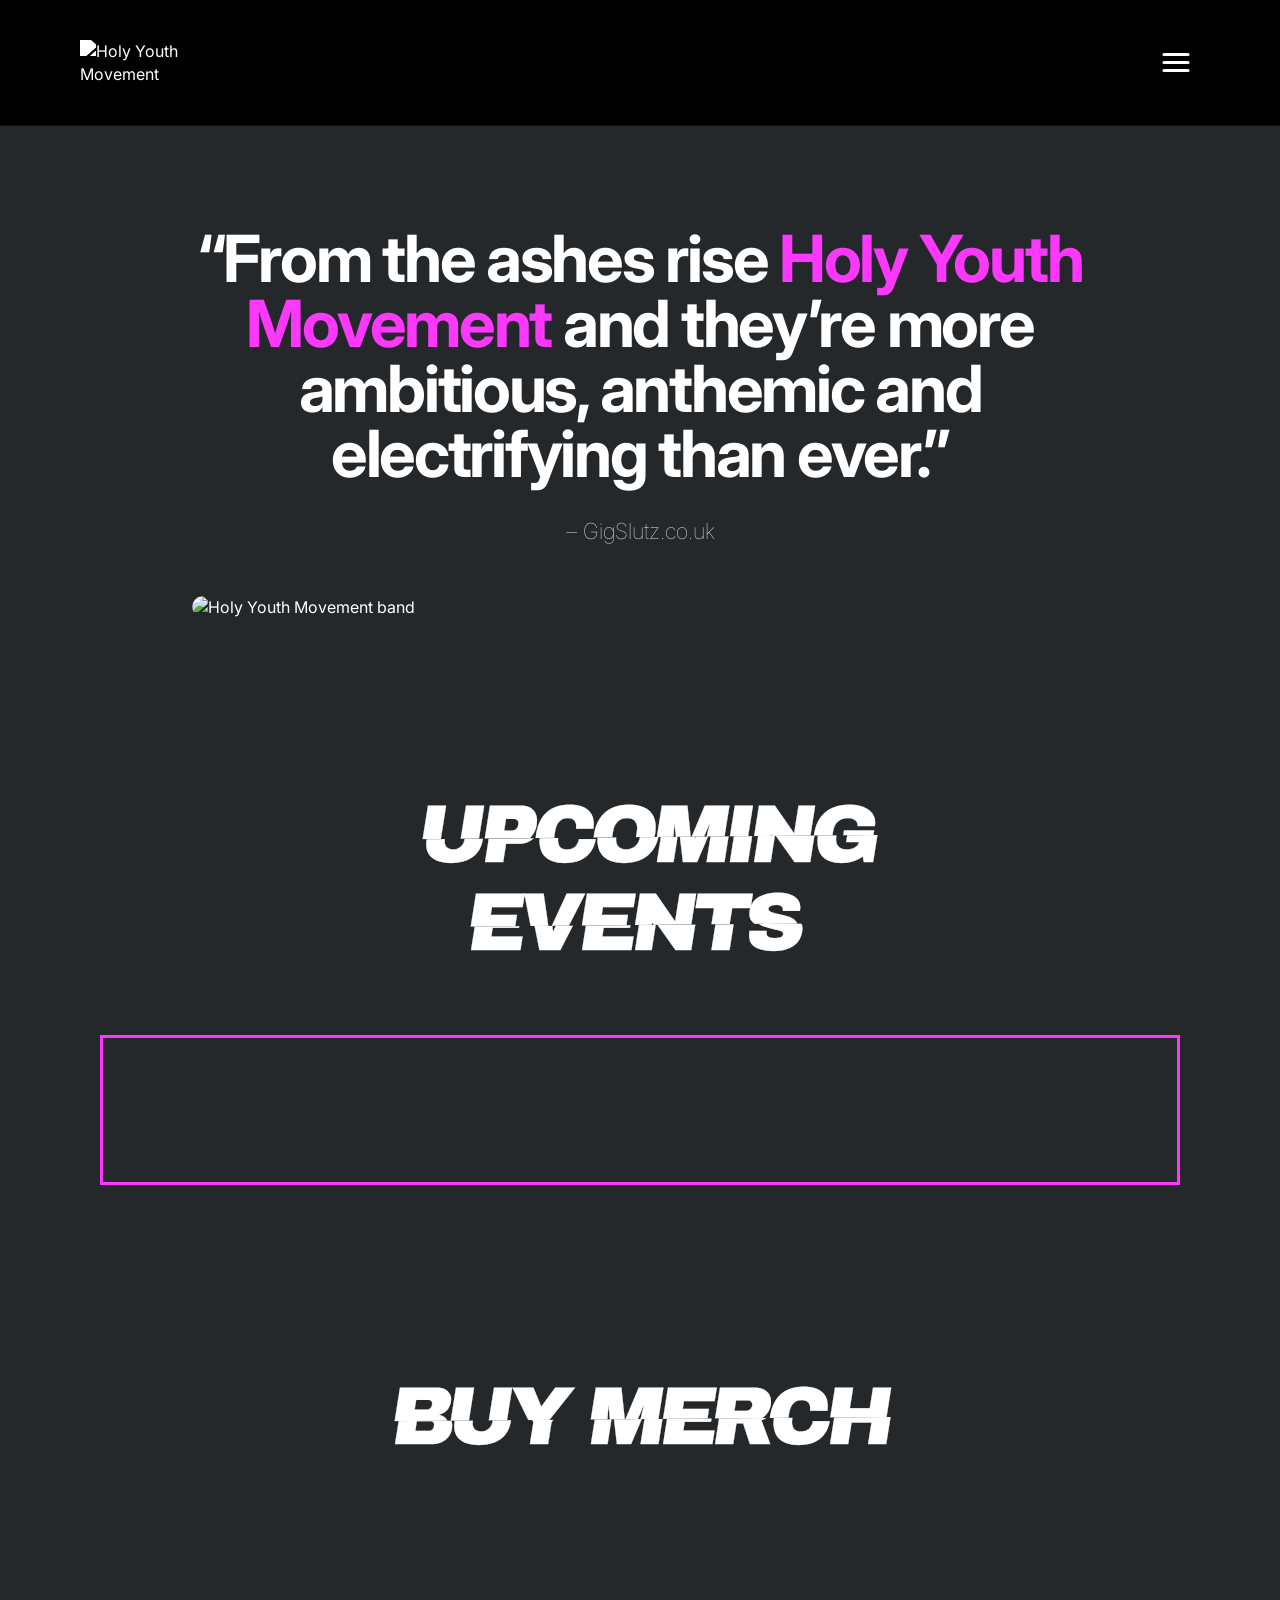
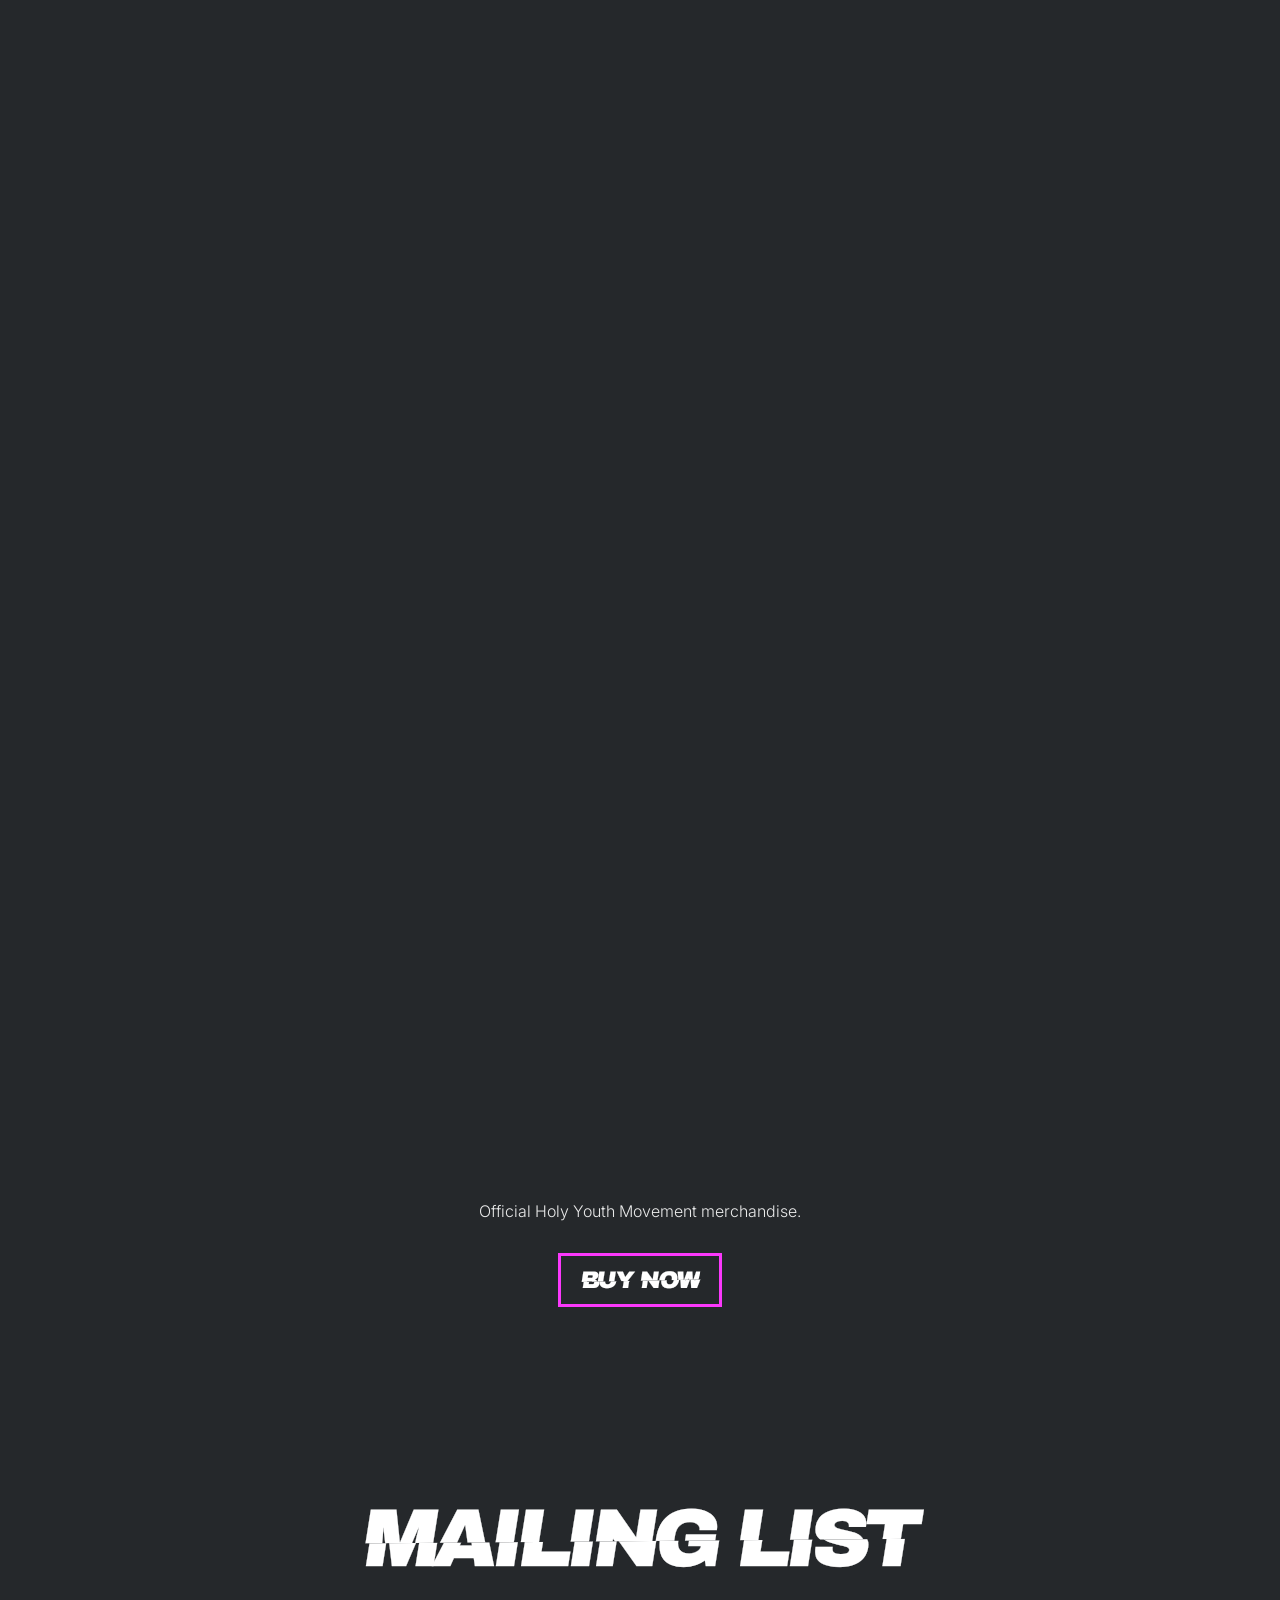
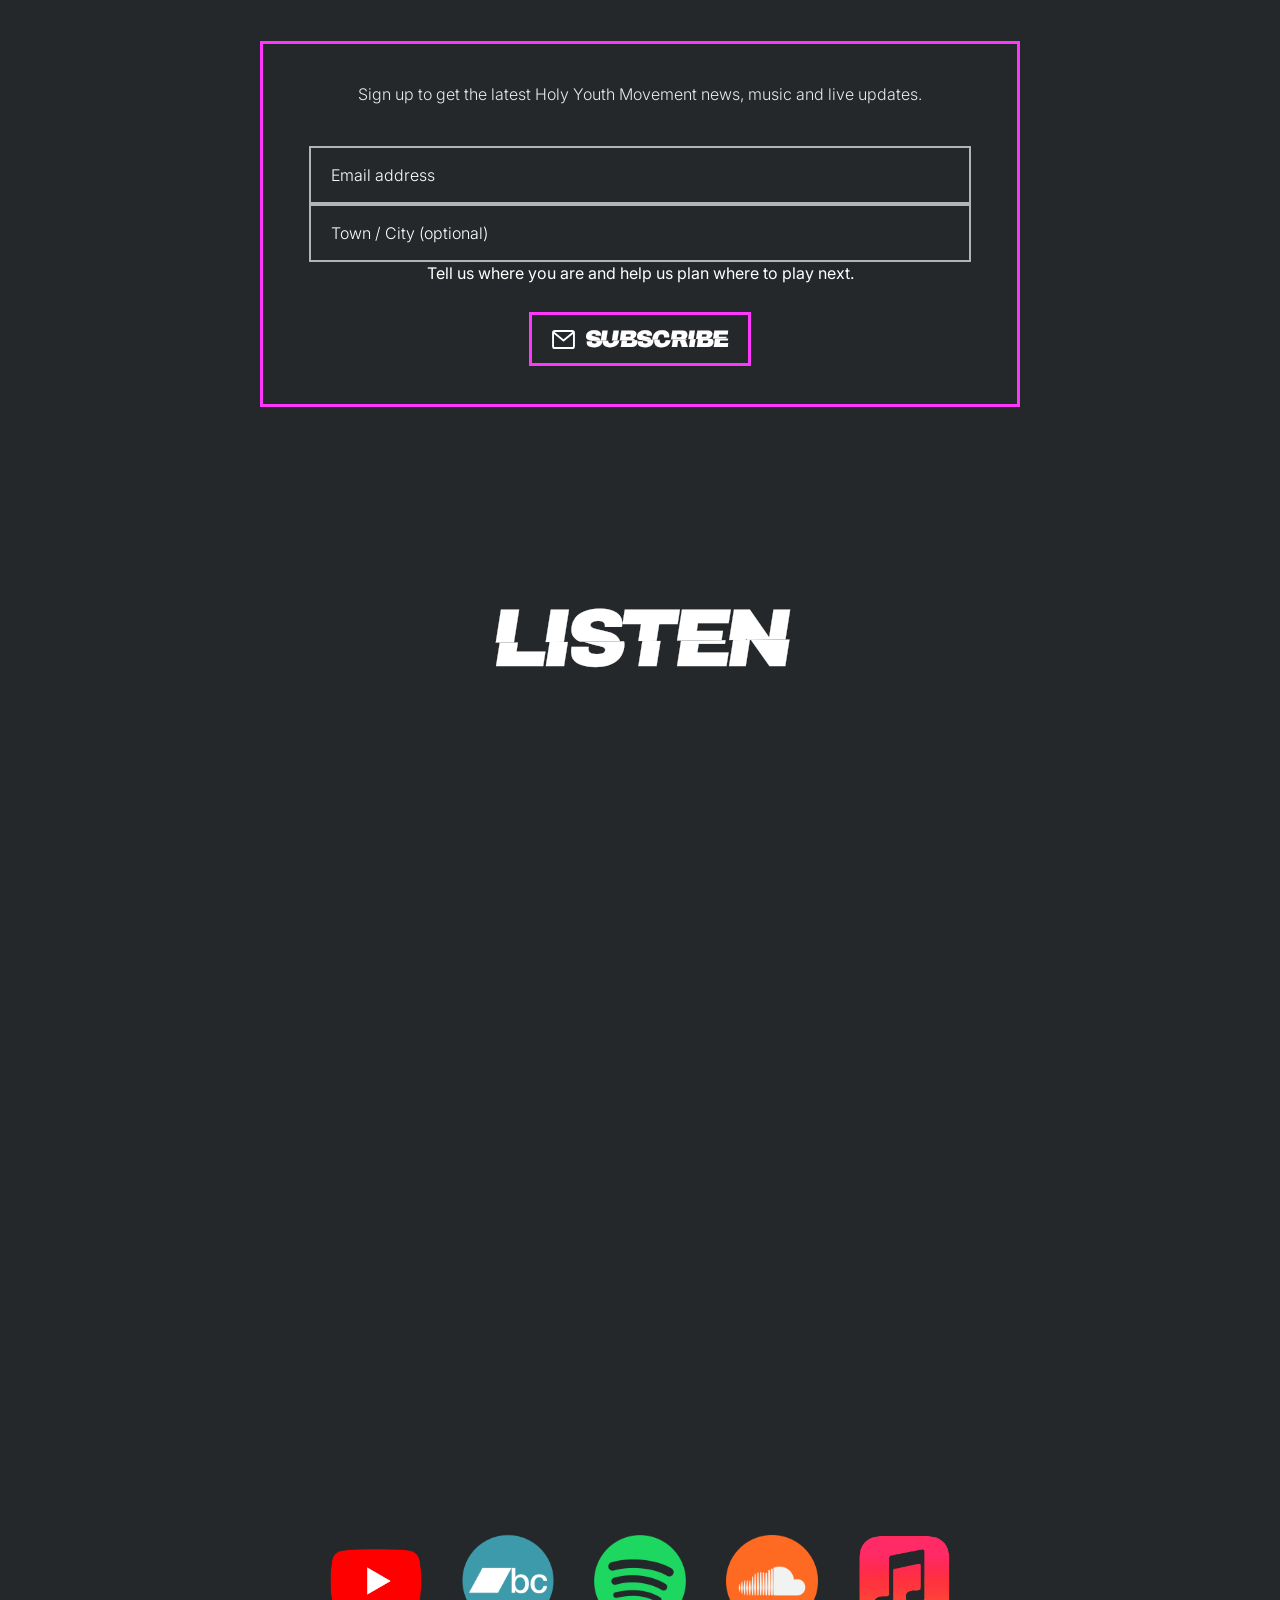
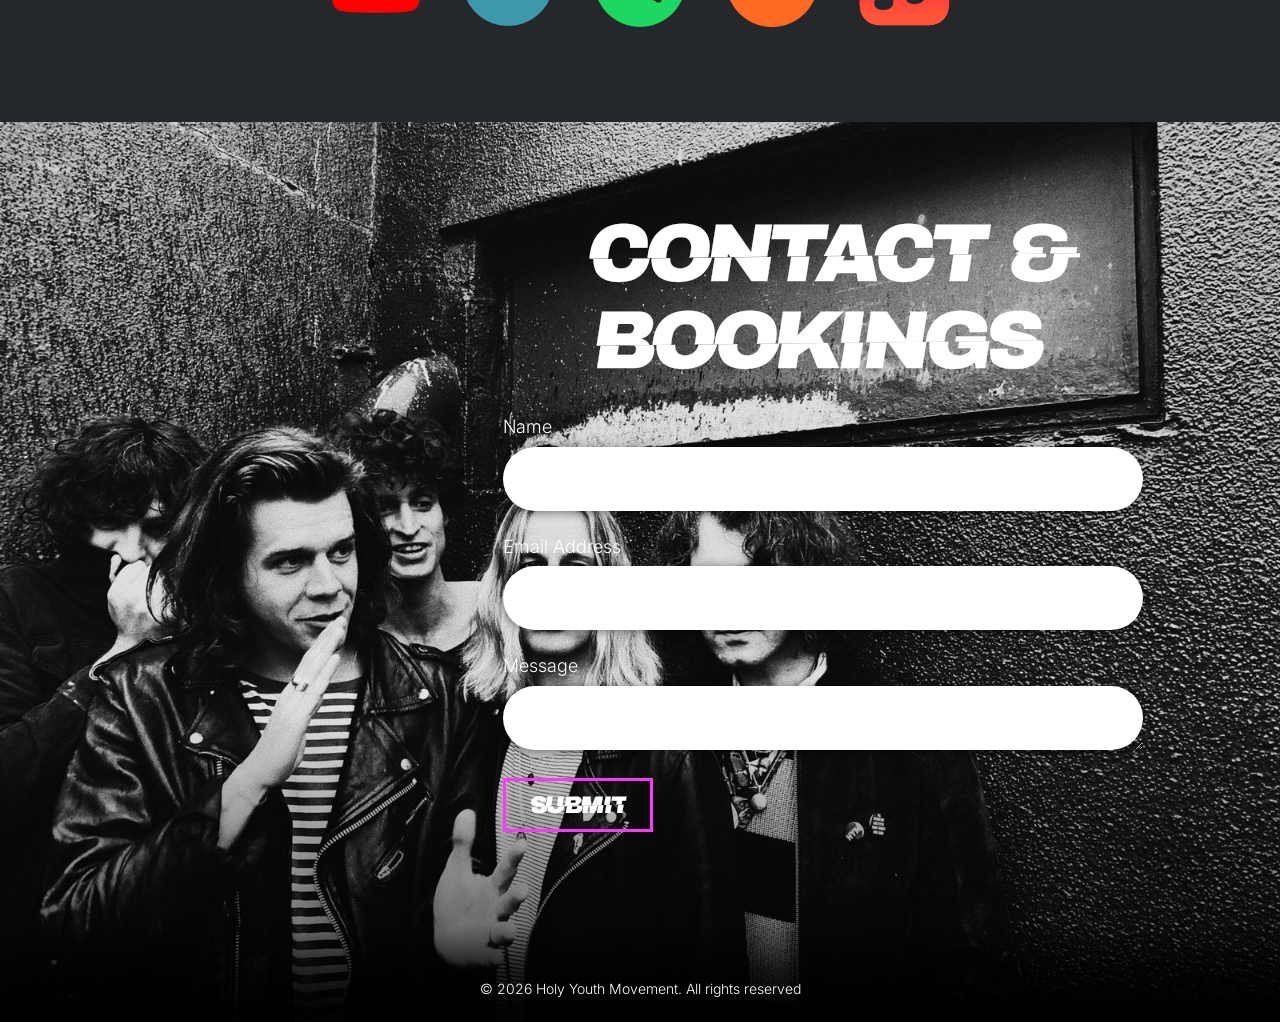
==== home.html @ 093c65ac "Update home.html" ====
<!DOCTYPE html>
<html lang="en">

<head>
  <meta charset="UTF-8">
  <meta name="viewport" content="width=device-width, initial-scale=1.0">
  <meta name="theme-color" content="#050505">
  <title>Holy Youth Movement</title>
  <link rel="stylesheet" href="style.css">
</head>

<body>

  <header class="site-header">

    <a href="index.html" aria-label="Holy Youth Movement entrance page">
      <img
        class="nav-logo"
        src="https://holyyouthmovement.co.uk/assets/images/hymlogo.png"
        alt="Holy Youth Movement"
      >
    </a>

    <button
      class="menu-button"
      id="menuButton"
      aria-label="Open menu"
      aria-controls="navPanel"
      aria-expanded="false"
    >
      <span></span>
    </button>

  </header>


  <nav class="nav-panel" id="navPanel">

    <div class="nav-links">
      <a href="#events">Live</a>
      <a href="#merch">Merch</a>
      <a href="#mailing-list">Mailing List</a>
      <a href="#listen">Listen</a>
      <a href="#contact">Contact</a>
    </div>


    <div class="nav-socials">

      <a
        href="https://www.facebook.com/holyyouthmovement/"
        target="_blank"
        rel="noopener"
        aria-label="Holy Youth Movement on Facebook"
      >
        <img
          src="social-icons/Facebook_Logo_Primary.png"
          alt="Facebook"
        >
      </a>

      <a
        href="https://www.instagram.com/holyyouthmovement/?hl=en"
        target="_blank"
        rel="noopener"
        aria-label="Holy Youth Movement on Instagram"
      >
        <img
          src="social-icons/Instagram_Glyph_Gradient.png"
          alt="Instagram"
        >
      </a>

      <a
        href="https://www.tiktok.com/@holyyouthmovementband?_r=1&_t=ZN-9AKklmNv9Ec"
        target="_blank"
        rel="noopener"
        aria-label="Holy Youth Movement on TikTok"
      >
        <img
          src="social-icons/TikTok_Icon_Black_Circle.png"
          alt="TikTok"
        >
      </a>

    </div>

  </nav>


  <main>

    <!-- INTRO -->

    <section class="home-intro" id="top">

      <div class="home-intro-inner">

        <blockquote class="home-quote">

          <span>
            “From the ashes rise
          </span>

          <span class="quote-highlight">
            Holy Youth Movement
          </span>

          <span>
            and they’re more ambitious,
            anthemic and electrifying
            than ever.”
          </span>

          <footer>
            – GigSlutz.co.uk
          </footer>

        </blockquote>


        <div class="home-band-photo">

          <img
            src="https://holyyouthmovement.co.uk/assets/images/hym-new-press-shot-.jpg"
            alt="Holy Youth Movement band"
          >

        </div>

      </div>

    </section>


    <!-- UPCOMING EVENTS -->

    <section class="upcoming-events" id="events">

      <div class="upcoming-events-inner">

        <h2 class="slice-heading upcoming-events-title">

          <span data-text="UPCOMING">
            UPCOMING
          </span>

          <span data-text="EVENTS">
            EVENTS
          </span>

        </h2>


        <div class="upcoming-events-frame">

          <div
            class="bit-widget-shell"
            id="bandsintownWidget"
          >

            <script
              charset="utf-8"
              src="https://widgetv3.bandsintown.com/main.min.js"
            ></script>

            <a
              class="bit-widget-initializer"
              data-artist-name="id_15542629"
              data-app-id="3c9d183150cd2ab67c8e3459c2243e53"
              data-text-color="#ffffff"
              data-link-color="#ff29ec"
              data-link-text-color="#050505"
              data-background-color="#24282b"
              data-popup-background-color="#24282b"
              data-separator-color="#444444"
              data-font="Arial"
              data-widget-width="100%"
              data-display-logo="true"
              data-display-track-button="false"
              data-display-play-my-city="false"
              data-display-local-dates="false"
              data-display-past-dates="false"
              data-display-start-time="false"
              data-display-lineup="false"
              data-display-details="false"
              data-language="en"
            ></a>

          </div>


          <div
            class="bandsintown-credit"
            id="bandsintownCredit"
          >

            <div class="bandsintown-credit-text">
              Live events powered by
            </div>

            <div
              class="bandsintown-logo-copy"
              id="bandsintownLogoCopy"
            ></div>

          </div>

        </div>

      </div>

    </section>


    <!-- MERCH -->

    <section class="merch" id="merch">

      <div class="merch-main">

        <h2 class="slice-heading merch-title">

          <span data-text="BUY MERCH">
            BUY MERCH
          </span>

        </h2>


        <a
          href="https://holy-youth-movement.sumupstore.com/products"
          target="_blank"
          rel="noopener"
          aria-label="Shop Holy Youth Movement merchandise"
        >
          <div class="merch-image"></div>
        </a>

      </div>


      <div class="merch-copy">

        <p>
          Official Holy Youth Movement merchandise.
        </p>


        <a
          class="hym-button"
          href="https://holy-youth-movement.sumupstore.com/products"
          target="_blank"
          rel="noopener"
          aria-label="Buy Holy Youth Movement merchandise"
        >
          <span
            class="hym-button-text"
            data-text="BUY NOW"
          >
            BUY NOW
          </span>
        </a>

      </div>

    </section>


    <!-- MAILING LIST -->

    <section
      class="mailing-list-section"
      id="mailing-list"
    >

      <div class="mailing-list-content">

        <h2 class="slice-heading mailing-list-title">

          <span data-text="MAILING LIST">
            MAILING LIST
          </span>

        </h2>


        <form
          class="mailing-list-form"
          onsubmit="return false;"
        >

          <p class="mailing-list-copy">
            Sign up to get the latest Holy Youth Movement
            news, music and live updates.
          </p>


          <label
            class="mailing-list-label"
            for="mailingEmail"
          >
            Email address
          </label>


          <input
            class="mailing-list-input"
            id="mailingEmail"
            name="email"
            type="email"
            autocomplete="email"
            placeholder="Email address"
            disabled
          >


          <label
            class="mailing-list-label"
            for="mailingLocation"
          >
            Town / City (optional)
          </label>


          <input
            class="mailing-list-input mailing-list-location"
            id="mailingLocation"
            name="location"
            type="text"
            autocomplete="address-level2"
            placeholder="Town / City (optional)"
            disabled
          >


          <p class="mailing-list-location-copy">
            Tell us where you are and help us plan where to play next.
          </p>


          <button
            class="hym-button mailing-list-button"
            type="button"
            disabled
            aria-disabled="true"
          >

            <svg
              class="hym-button-icon"
              viewBox="0 0 24 20"
              fill="none"
              xmlns="http://www.w3.org/2000/svg"
              aria-hidden="true"
            >

              <rect
                x="1"
                y="1"
                width="22"
                height="18"
                rx="2"
                stroke="currentColor"
                stroke-width="2"
              />

              <path
                d="M2 3L12 11L22 3"
                stroke="currentColor"
                stroke-width="2"
                stroke-linecap="round"
                stroke-linejoin="round"
              />

            </svg>


            <span
              class="hym-button-text"
              data-text="SUBSCRIBE"
            >
              SUBSCRIBE
            </span>

          </button>

        </form>

      </div>

    </section>


    <!-- LISTEN -->

    <section class="listen" id="listen">

      <div class="listen-inner">

        <h2 class="slice-heading listen-title">

          <span data-text="LISTEN">
            LISTEN
          </span>

        </h2>


        <div class="spotify-wrap">

          <iframe
            src="https://open.spotify.com/embed/artist/4psk2TMuqKYFzMVMS7KCXd?utm_source=generator"
            loading="lazy"
            allow="autoplay; clipboard-write; encrypted-media; fullscreen; picture-in-picture"
            title="Holy Youth Movement on Spotify"
          ></iframe>

        </div>


        <div class="music-platforms">

          <a
            href="https://youtube.com/@holyyouthmovement?si=i7S2mHmcw-gDZ732"
            target="_blank"
            rel="noopener"
            aria-label="Holy Youth Movement on YouTube"
          >
            <img
              src="social-icons/youtube_logo.png"
              alt="YouTube"
            >
          </a>


          <a
            href="https://holyyouthmovement.bandcamp.com/"
            target="_blank"
            rel="noopener"
            aria-label="Holy Youth Movement on Bandcamp"
          >
            <img
              src="social-icons/bandcamp-emblem-1.png"
              alt="Bandcamp"
            >
          </a>


          <a
            href="https://open.spotify.com/artist/4psk2TMuqKYFzMVMS7KCXd?si=1lRzlrn9QW2-RcGs_K3hpA"
            target="_blank"
            rel="noopener"
            aria-label="Holy Youth Movement on Spotify"
          >
            <img
              src="social-icons/spotify_logo_without_text.svg.webp"
              alt="Spotify"
            >
          </a>


          <a
            href="https://soundcloud.com/user-212453294"
            target="_blank"
            rel="noopener"
            aria-label="Holy Youth Movement on SoundCloud"
          >
            <img
              src="social-icons/145809.png"
              alt="SoundCloud"
            >
          </a>


          <a
            href="https://music.apple.com/gb/artist/holy-youth-movement/1543977466"
            target="_blank"
            rel="noopener"
            aria-label="Holy Youth Movement on Apple Music"
          >
            <img
              src="social-icons/png-clipart-computer-icons-apple-music-apple-text-rectangle-thumbnail-2.png"
              alt="Apple Music"
            >
          </a>

        </div>

      </div>

    </section>


    <!-- CONTACT & BOOKINGS -->

    <section class="contact" id="contact">

      <div class="contact-inner">

        <div class="contact-form-area">

          <h2 class="slice-heading contact-title">

            <span data-text="CONTACT &">
              CONTACT &
            </span>

            <span data-text="BOOKINGS">
              BOOKINGS
            </span>

          </h2>


          <form
            class="contact-form"
            onsubmit="return false;"
          >

            <label>
              Name

              <input
                type="text"
                name="name"
                autocomplete="name"
              >
            </label>


            <label>
              Email Address

              <input
                type="email"
                name="email"
                autocomplete="email"
              >
            </label>


            <label>
              Message

              <textarea
                name="message"
                rows="2"
              ></textarea>
            </label>


            <button
              class="hym-button send-button"
              type="button"
            >
              <span
                class="hym-button-text"
                data-text="SUBMIT"
              >
                SUBMIT
              </span>
            </button>

          </form>

        </div>


        <footer class="site-footer">

          <span>
            © 2026 Holy Youth Movement.
            All rights reserved
          </span>

        </footer>

      </div>

    </section>

  </main>


  <script src="script.js"></script>
  <script src="bandsintown.js"></script>

</body>

</html>
---- style.css ----
@import url('https://fonts.googleapis.com/css2?family=Archivo+Black&family=Inter:wght@100;300;400;600;700;800;900&display=swap');

:root {
  --black: #000;
  --near-black: #050505;
  --charcoal: #25282b;
  --white: #fff;
  --pink: #fb38fc;
  --soft-white: rgba(255,255,255,.9);
  --line: rgba(255,255,255,.14);
  --section-side: 34px;
  --section-gap: 80px;
  --header-height: 110px;
}

* {
  box-sizing: border-box;
  margin: 0;
  padding: 0;
}

html {
  scroll-behavior: smooth;
  overflow-x: hidden;
}

body {
  width: 100%;
  margin: 0;
  padding-top: var(--header-height);
  background: var(--charcoal);
  color: var(--white);
  font-family: "Inter", Arial, Helvetica, sans-serif;
  line-height: 1.4;
  overflow-x: hidden;
}

a {
  color: inherit;
  text-decoration: none;
}

img {
  display: block;
  max-width: 100%;
}

button,
input,
textarea {
  font: inherit;
}

section {
  scroll-margin-top: var(--header-height);
}


/* HEADER */

.site-header {
  position: fixed;
  top: 0;
  left: 0;
  right: 0;
  z-index: 1000;
  width: 100%;
  height: var(--header-height);
  display: flex;
  align-items: center;
  justify-content: space-between;
  padding: 0 var(--section-side);
  background: var(--black);
  border-bottom: 1px solid rgba(255,255,255,.05);
}

.site-header > a {
  display: flex;
  align-items: center;
}

.nav-logo {
  width: 120px;
  height: auto;
  filter: grayscale(1) brightness(0) invert(1);
}


/* MENU BUTTON */

.menu-button {
  position: relative;
  width: 48px;
  height: 48px;
  border: 0;
  background: transparent;
  cursor: pointer;
}

.menu-button span,
.menu-button::before,
.menu-button::after {
  content: "";
  position: absolute;
  left: 50%;
  width: 27px;
  height: 3px;
  background: var(--white);
  border-radius: 3px;
  transform: translateX(-50%);
  transition:
    top .25s ease,
    transform .25s ease,
    opacity .2s ease;
}

.menu-button::before {
  top: 14px;
}

.menu-button span {
  top: 22px;
}

.menu-button::after {
  top: 30px;
}

.menu-button.open::before {
  top: 22px;
  transform: translateX(-50%) rotate(45deg);
}

.menu-button.open span {
  opacity: 0;
}

.menu-button.open::after {
  top: 22px;
  transform: translateX(-50%) rotate(-45deg);
}


/* NAVIGATION */

.nav-panel {
  position: fixed;
  z-index: 999;
  top: var(--header-height);
  left: 0;
  right: 0;
  padding: 20px var(--section-side) 26px;
  background: var(--black);
  border-bottom: 1px solid var(--line);
  transform: translateY(-150%);
  transition: transform .35s ease;
}

.nav-panel.open {
  transform: translateY(0);
}

.nav-links a {
  display: block;
  padding: 15px 0;
  color: var(--white);
  border-bottom: 1px solid rgba(255,255,255,.12);
  font-size: .9rem;
  font-weight: 700;
  letter-spacing: .08em;
  text-transform: uppercase;
}

.nav-links a:hover {
  color: var(--pink);
}

.nav-socials {
  display: flex;
  align-items: center;
  justify-content: center;
  gap: 28px;
  padding-top: 24px;
}

.nav-socials a {
  width: 46px;
  height: 46px;
  display: flex;
  align-items: center;
  justify-content: center;
  transition: transform .2s ease;
}

.nav-socials a:hover {
  transform: scale(1.08);
}

.nav-socials img {
  width: 46px;
  height: 46px;
  object-fit: contain;
}


/* INTRO */

.home-intro {
  width: 100%;
  padding: 70px var(--section-side) 40px;
  background: var(--charcoal);
}

.home-intro-inner {
  width: 100%;
  max-width: 1440px;
  margin: 0 auto;
}

.home-quote {
  width: 100%;
  max-width: 990px;
  margin: 0 auto 48px;
  color: var(--white);
  text-align: center;
  font-size: 65px;
  font-weight: 700;
  line-height: 1;
  letter-spacing: -.035em;
}

.home-quote span {
  display: inline;
}

.home-quote .quote-highlight {
  color: var(--pink);
}

.home-quote footer {
  margin-top: 28px;
  color: var(--soft-white);
  font-size: 22px;
  font-weight: 100;
  line-height: 1.55;
  letter-spacing: 0;
}

.home-band-photo {
  width: 80%;
  max-width: 1080px;
  margin: 0 auto 40px;
  overflow: hidden;
  border-radius: 16px;
}

.home-band-photo img {
  width: 100%;
  height: auto;
  object-fit: cover;
  border-radius: inherit;
}


/* SECTION HEADINGS */

.slice-heading {
  position: relative;
  width: 100%;
  margin-left: auto;
  margin-right: auto;
  color: transparent;
  text-align: center;
  font-family: "Archivo Black", "Arial Black", Arial, sans-serif;
  font-size: 82px;
  font-weight: 400;
  line-height: 84px;
  letter-spacing: -.075em;
  text-transform: uppercase;
  transform: skewX(-9deg);
  transform-origin: center;
}

.slice-heading span {
  position: relative;
  display: block;
  min-height: 84px;
  color: transparent;
  white-space: nowrap;
}

.slice-heading span::before,
.slice-heading span::after {
  content: attr(data-text);
  position: absolute;
  top: 0;
  left: 50%;
  width: max-content;
  min-width: 100%;
  color: var(--white);
  font: inherit;
  line-height: inherit;
  letter-spacing: inherit;
  text-align: center;
  white-space: nowrap;
  -webkit-text-stroke: .3px var(--white);
}

.slice-heading span::before {
  clip-path: polygon(0 0,100% 0,100% 48%,0 57%);
  transform: translateX(calc(-50% - 2px));
}

.slice-heading span::after {
  clip-path: polygon(0 57%,100% 48%,100% 100%,0 100%);
  transform: translateX(calc(-50% + 2px));
}


/* EVENTS */

.upcoming-events {
  width: 100%;
  padding: var(--section-gap) var(--section-side);
  background: var(--charcoal);
}

.upcoming-events-inner {
  width: 100%;
  max-width: 1100px;
  margin: 0 auto;
}

.upcoming-events-title {
  max-width: 820px;
  margin-bottom: 70px;
}

.upcoming-events-title span + span {
  margin-top: 4px;
}

.upcoming-events-frame {
  width: 100%;
  padding: 18px 14px 28px;
  border: 3px solid var(--pink);
  background: transparent;
}

.bit-widget-shell {
  width: 100%;
  margin: 0;
  padding: 0;
  background: transparent;
  border: 0;
}

.bit-widget-initializer {
  display: block;
  width: 100%;
  min-height: 80px;
}

.bit-play-my-city-wrapper,
.bit-play-my-city,
[class*="play-my-city"],
[class*="playMyCity"] {
  display: none !important;
}

.bandsintown-credit {
  display: none;
  width: 100%;
  margin-top: 8px;
  text-align: center;
}

.bandsintown-credit.ready {
  display: block;
}

.bandsintown-credit-text {
  margin-bottom: 10px;
  color: #929292;
  font-size: .7rem;
  font-weight: 800;
  line-height: 1.3;
  letter-spacing: .17em;
  text-transform: uppercase;
}

.bandsintown-logo-copy {
  width: 100%;
  display: flex;
  justify-content: center;
  align-items: center;
}

.bandsintown-logo-copy > * {
  margin-left: auto !important;
  margin-right: auto !important;
}


/* MERCH */

.merch {
  width: 100%;
  padding: var(--section-gap) var(--section-side);
  background: var(--charcoal);
}

.merch-main {
  width: 100%;
  max-width: 1000px;
  margin: 0 auto;
  display: grid;
  grid-template-columns: minmax(0, 1fr);
  row-gap: 60px;
}

.merch-title {
  width: 100%;
  max-width: 900px;
  margin: 0 auto;
}

.merch-image {
  width: 100%;
  aspect-ratio: 4 / 5;
  margin: 0;
  overflow: hidden;
  border-radius: 20px;
  background:
    url("https://holyyouthmovement.co.uk/assets/images/bca96f15-21ef-4f97-a44c-125286d1ba9a.jpg")
    center / cover no-repeat;
}

.merch-copy {
  width: 100%;
  max-width: 1000px;
  margin: 0 auto;
  padding-top: 30px;
  text-align: center;
}

.merch-copy p {
  max-width: 600px;
  margin: 0 auto;
  color: var(--soft-white);
  font-size: 1rem;
  font-weight: 300;
  line-height: 1.6;
}


/* HYM BUTTON SYSTEM */

.hym-button {
  min-width: 150px;
  height: 54px;
  padding: 0 20px;
  display: inline-flex;
  align-items: center;
  justify-content: center;
  gap: 10px;
  color: var(--white);
  background: transparent;
  border: 3px solid var(--pink);
  border-radius: 0;
  appearance: none;
  -webkit-appearance: none;
  cursor: pointer;
  overflow: hidden;
}

.merch-copy .hym-button {
  margin-top: 28px;
}

.hym-button-text {
  position: relative;
  display: block;
  min-width: max-content;
  height: 30px;
  color: transparent;
  font-family: "Archivo Black", "Arial Black", Arial, sans-serif;
  font-size: 24px;
  font-weight: 400;
  line-height: 30px;
  letter-spacing: -.06em;
  text-transform: uppercase;
  transform: skewX(-9deg);
  white-space: nowrap;
}

.hym-button-text::before,
.hym-button-text::after {
  content: attr(data-text);
  position: absolute;
  top: 0;
  left: 50%;
  width: max-content;
  color: var(--white);
  font: inherit;
  line-height: inherit;
  letter-spacing: inherit;
  white-space: nowrap;
  -webkit-text-stroke: .2px var(--white);
  transition: color .2s ease;
}

.hym-button-text::before {
  clip-path: polygon(0 0,100% 0,100% 48%,0 57%);
  transform: translateX(calc(-50% - 1px));
}

.hym-button-text::after {
  clip-path: polygon(0 57%,100% 48%,100% 100%,0 100%);
  transform: translateX(calc(-50% + 1px));
}

.hym-button:hover .hym-button-text::before,
.hym-button:hover .hym-button-text::after {
  color: var(--pink);
}

.hym-button-icon {
  flex: 0 0 auto;
  width: 23px;
  height: 19px;
  color: var(--white);
  transition: color .2s ease;
}

.hym-button:hover .hym-button-icon {
  color: var(--pink);
}


/* MAILING LIST */

.mailing-list-section {
  width: 100%;
  padding: var(--section-gap) var(--section-side);
  background: var(--charcoal);
}

.mailing-list-content {
  width: 100%;
  max-width: 1000px;
  margin: 0 auto;
  text-align: center;
}

.mailing-list-title {
  max-width: 900px;
  margin-bottom: 60px;
}

.mailing-list-copy {
  max-width: 700px;
  margin: 0 auto 38px;
  color: var(--soft-white);
  text-align: center;
  font-size: 1rem;
  font-weight: 300;
  line-height: 1.6;
}

.mailing-list-form {
  width: 100%;
  max-width: 760px;
  margin: 0 auto;
  padding: 38px 46px;
  display: flex;
  flex-direction: column;
  align-items: center;
  border: 3px solid var(--pink);
  background: transparent;
}

.mailing-list-label {
  position: absolute;
  width: 1px;
  height: 1px;
  padding: 0;
  margin: -1px;
  overflow: hidden;
  clip: rect(0,0,0,0);
  white-space: nowrap;
  border: 0;
}

.mailing-list-input {
  width: 100%;
  height: 58px;
  padding: 0 20px;
  color: var(--white);
  background: transparent;
  border: 2px solid rgba(255,255,255,.65);
  border-radius: 0;
  outline: none;
  font-size: 1rem;
  font-weight: 300;
  text-align: left;
}

.mailing-list-input::placeholder {
  color: rgba(255,255,255,.7);
}

.mailing-list-input:focus {
  border-color: var(--pink);
}

.mailing-list-button {
  margin-top: 28px;
  min-width: 205px;
}

.mailing-list-input:disabled,
.mailing-list-button:disabled {
  opacity: 1;
  cursor: default;
}

.mailing-list-input:disabled {
  -webkit-text-fill-color: var(--white);
}


/* LISTEN */

.listen {
  width: 100%;
  padding: var(--section-gap) var(--section-side);
  background: var(--charcoal);
}

.listen-inner {
  width: 100%;
  max-width: 1100px;
  margin: 0 auto;
}

.listen-title {
  max-width: 700px;
  margin-bottom: 70px;
}

.spotify-wrap {
  width: 100%;
  max-width: 1000px;
  margin: 0 auto;
}

.spotify-wrap iframe {
  display: block;
  width: 100%;
  height: 725px;
  border: 0;
  border-radius: 12px;
}

.music-platforms {
  width: 100%;
  max-width: 620px;
  margin: 58px auto 0;
  display: flex;
  align-items: center;
  justify-content: space-between;
  gap: 24px;
}

.music-platforms a {
  flex: 0 1 92px;
  min-width: 0;
  display: flex;
  align-items: center;
  justify-content: center;
}

.music-platforms img {
  display: block;
  width: 100%;
  max-width: 92px;
  height: auto;
  object-fit: contain;
}


/* CONTACT */

.contact {
  position: relative;
  width: 100%;
  min-height: 100svh;
  background-image:
    linear-gradient(
      to bottom,
      rgba(0,0,0,.12) 0%,
      rgba(0,0,0,.08) 65%,
      rgba(0,0,0,.72) 100%
    ),
    url("hym-band-shot-original-min.jpeg");
  background-position: center;
  background-size: cover;
  background-repeat: no-repeat;
  color: var(--white);
}

.contact-inner {
  min-height: 100svh;
  display: flex;
  flex-direction: column;
  justify-content: space-between;
}

.contact-form-area {
  width: 100%;
  max-width: 850px;
  margin: 0 auto;
  padding: 65px var(--section-side) 40px;
}

.contact-title {
  width: 100%;
  margin: 0 auto 32px;
  text-align: center;
}

.contact-title span + span {
  margin-top: 3px;
}

.contact-form {
  width: 100%;
  display: grid;
  gap: 24px;
}

.contact-form label {
  display: grid;
  gap: 8px;
  color: var(--white);
  font-size: 18px;
  font-weight: 300;
  line-height: 1.3;
}

.contact-form input,
.contact-form textarea {
  width: 100%;
  height: 64px;
  padding: 12px 18px;
  color: var(--near-black);
  background: var(--white);
  border: 0;
  border-radius: 32px;
  outline: none;
  box-shadow: 0 2px 10px rgba(0,0,0,.45);
}

.contact-form textarea {
  min-height: 64px;
  max-height: 120px;
  resize: vertical;
}

.contact-form input:focus,
.contact-form textarea:focus {
  outline: 3px solid rgba(251,56,252,.5);
}

.send-button {
  justify-self: start;
  margin-top: 4px;
}


/* FOOTER */

.site-footer {
  width: 100%;
  padding: 55px 20px 24px;
  color: var(--white);
  background:
    linear-gradient(
      to top,
      rgba(0,0,0,.95) 15%,
      rgba(0,0,0,.62) 55%,
      rgba(0,0,0,0) 100%
    );
  text-align: center;
  font-size: 14px;
  font-weight: 300;
}


/* TABLET */

@media (max-width: 991px) and (min-width: 601px) {

  .home-quote {
    font-size: 50px;
  }

  .home-quote footer {
    font-size: 20px;
  }

}


/* DESKTOP */

@media (min-width: 800px) {

  :root {
    --section-side: 60px;
    --section-gap: 95px;
    --header-height: 126px;
  }

  .nav-logo {
    width: 145px;
  }

  .home-intro {
    padding-top: 100px;
  }

  .upcoming-events-frame {
    padding: 28px 28px 36px;
  }

  .contact-form-area {
    max-width: 760px;
    margin-left: auto;
    margin-right: 6%;
    padding-top: 90px;
  }

}


/* LARGE DESKTOP */

@media (min-width: 1100px) {

  .site-header {
    padding-left: 80px;
    padding-right: 80px;
  }

  .home-intro {
    padding-left: 80px;
    padding-right: 80px;
  }

  .upcoming-events,
  .merch,
  .mailing-list-section,
  .listen {
    padding-left: 100px;
    padding-right: 100px;
  }

}


/* PHONE */

@media (max-width: 600px) {

  :root {
    --section-side: 20px;
    --mobile-section-space: 60px;
    --header-height: 96px;
  }


  /* HEADER */

  .site-header {
    padding: 0 20px;
  }

  .nav-logo {
    width: 135px;
  }

  .nav-panel {
    padding: 16px 20px 24px;
  }

  .nav-socials {
    gap: 26px;
    padding-top: 22px;
  }

  .nav-socials a,
  .nav-socials img {
    width: 42px;
    height: 42px;
  }


  /* INTRO */

  .home-intro {
    padding: 55px 10px 0;
  }

  .home-quote {
    width: 100%;
    margin-bottom: 48px;
    padding: 0 5px;
    font-size: 32px;
    line-height: 1;
  }

  .home-quote footer {
    margin-top: 20px;
    font-size: 18px;
  }

  .home-band-photo {
    width: 100%;
    margin-bottom: 0;
    border-radius: 16px;
  }


  /* SECTION HEADINGS */

  .slice-heading {
    font-size: 60px;
    line-height: 64px;
  }

  .slice-heading span {
    min-height: 64px;
    white-space: nowrap;
  }


  /* EVENTS */

  .upcoming-events {
    padding: 60px var(--section-side) 0;
  }

  .upcoming-events-title {
    margin-bottom: 60px;
  }

  .upcoming-events-frame {
    padding: 14px 10px 24px;
    border-width: 3px;
  }


  /* MERCH */

  .merch {
    padding: 60px var(--section-side) 0;
  }

  .merch-main {
    width: 100%;
    margin: 0 auto;
    display: grid;
    grid-template-columns: minmax(0, 1fr);
    row-gap: 60px;
  }

  .merch-title {
    width: 100%;
    margin: 0;
    padding: 0;
  }

  .merch-image {
    width: 100%;
    min-height: 0;
    aspect-ratio: 4 / 5;
    margin: 0;
  }

  .merch-copy {
    padding-top: 30px;
  }


  /* BUTTONS */

  .hym-button {
    min-width: 145px;
    height: 52px;
    padding: 0 18px;
  }

  .hym-button-text {
    height: 28px;
    font-size: 23px;
    line-height: 28px;
    white-space: nowrap;
  }


  /* MAILING LIST */

  .mailing-list-section {
    padding: 60px var(--section-side) 0;
  }

  .mailing-list-title {
    margin-bottom: 60px;
    font-size: 50px;
    line-height: 54px;
  }

  .mailing-list-title span {
    min-height: 54px;
  }

  .mailing-list-copy {
    margin-bottom: 34px;
  }

  .mailing-list-form {
    width: 100%;
    padding: 30px 28px;
  }

  .mailing-list-input {
    height: 56px;
    padding: 0 16px;
  }

  .mailing-list-button {
    min-width: 200px;
    margin-top: 28px;
  }


  /* LISTEN */

  .listen {
    padding: 60px var(--section-side) 0;
  }

  .listen-title {
    margin-bottom: 60px;
  }

  /*
    Slightly taller on phones so Spotify's tenth track
    has breathing room above the rounded bottom edge.
  */
  .spotify-wrap iframe {
    height: 745px;
  }


  /* MUSIC PLATFORM ICONS */

  .music-platforms {
    width: 100%;
    max-width: 100%;
    margin-top: 48px;
    gap: 14px;
  }

  .music-platforms a {
    flex: 1 1 0;
    min-width: 0;
  }

  .music-platforms img {
    width: 100%;
    max-width: 72px;
    height: auto;
  }


  /* CONTACT */

  .contact {
    min-height: 100svh;
    margin-top: 60px;
    background-position: 20% center;
  }

  .contact-inner {
    min-height: 100svh;
  }

  .contact-form-area {
    padding: 24px 34px 30px;
  }

  .contact-title {
    width: calc(100% + 68px);
    max-width: none;
    margin-left: -34px;
    margin-right: -34px;
    margin-bottom: 24px;
    text-align: center;
    font-size: 60px;
    line-height: 64px;
  }

  .contact-title span {
    min-height: 64px;
  }

  .contact-title span + span {
    margin-top: 3px;
  }

  .contact-form {
    gap: 21px;
  }

  .contact-form label {
    font-size: 17px;
  }

  .contact-form input,
  .contact-form textarea {
    height: 62px;
    min-height: 62px;
    border-radius: 31px;
    font-size: 16px;
  }

  .send-button {
    margin-top: 2px;
  }

  .site-footer {
    padding: 55px 20px 22px;
    font-size: 13px;
  }

  }
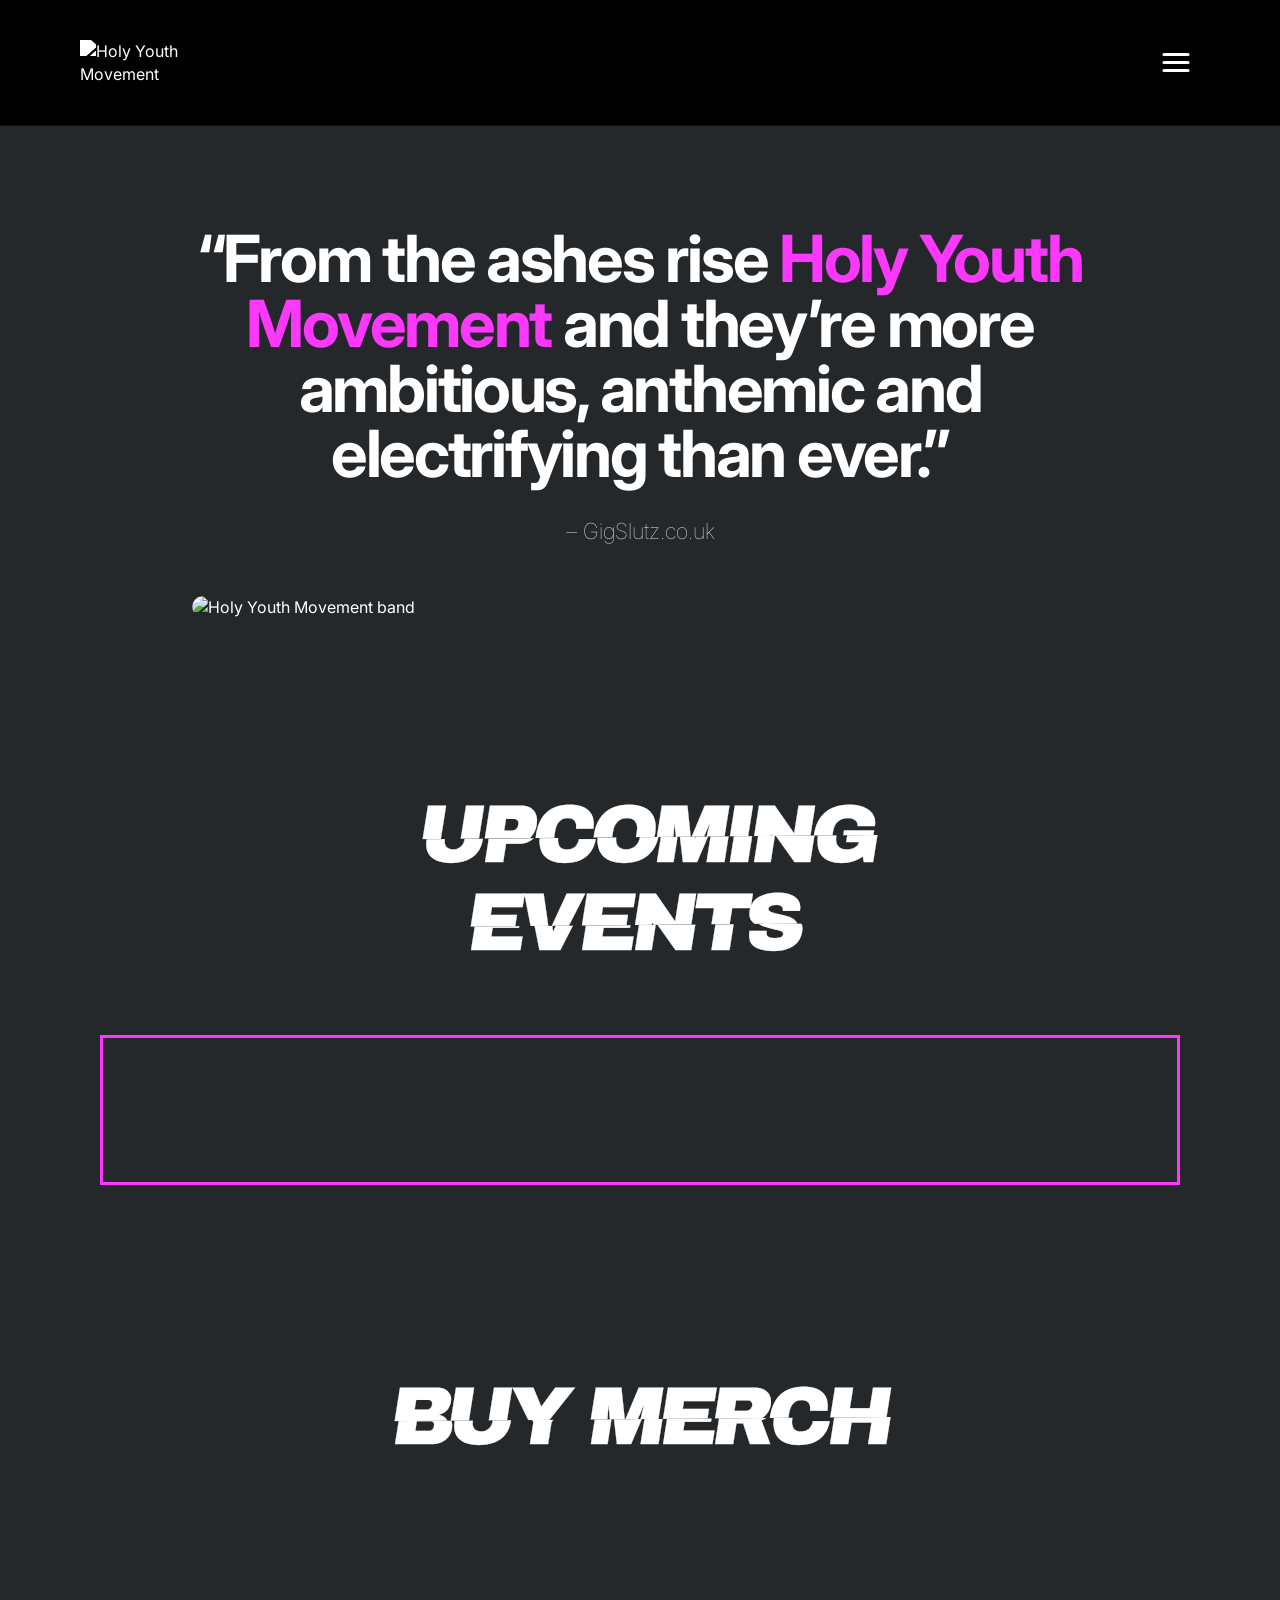
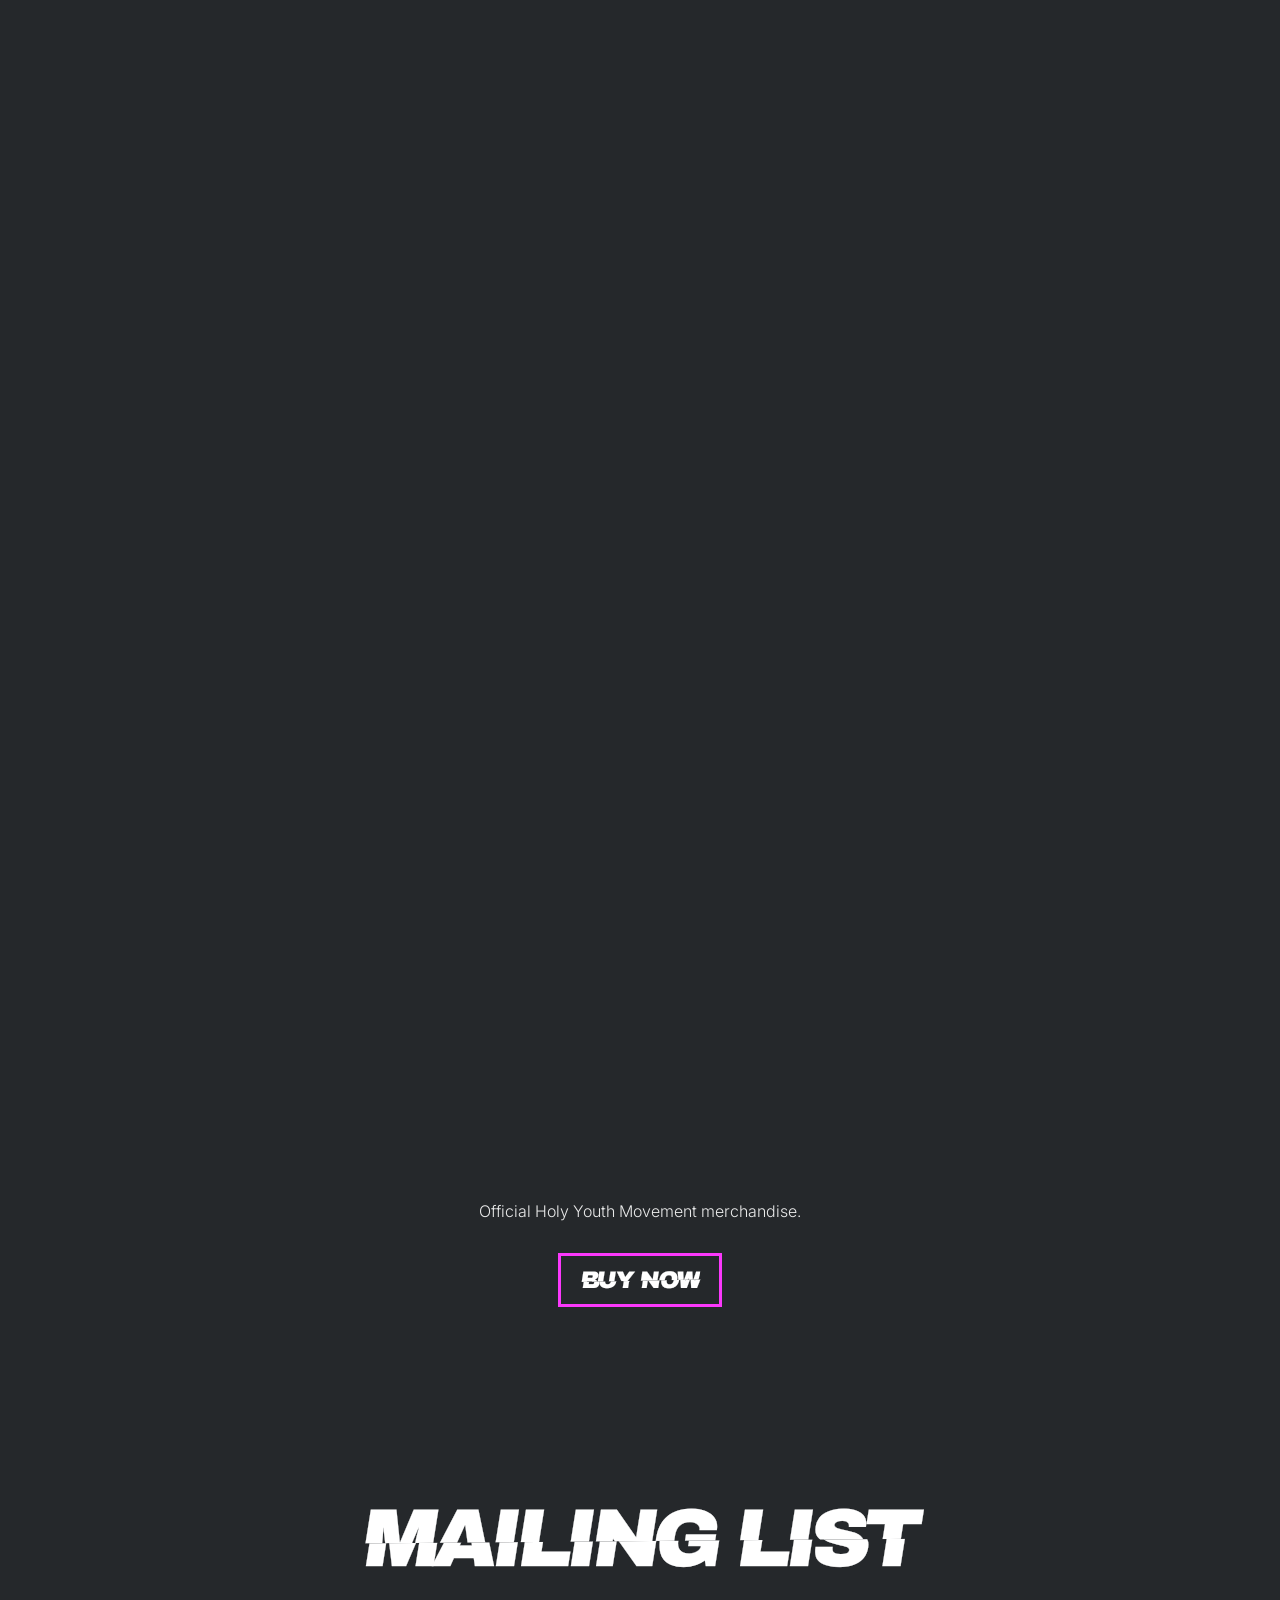
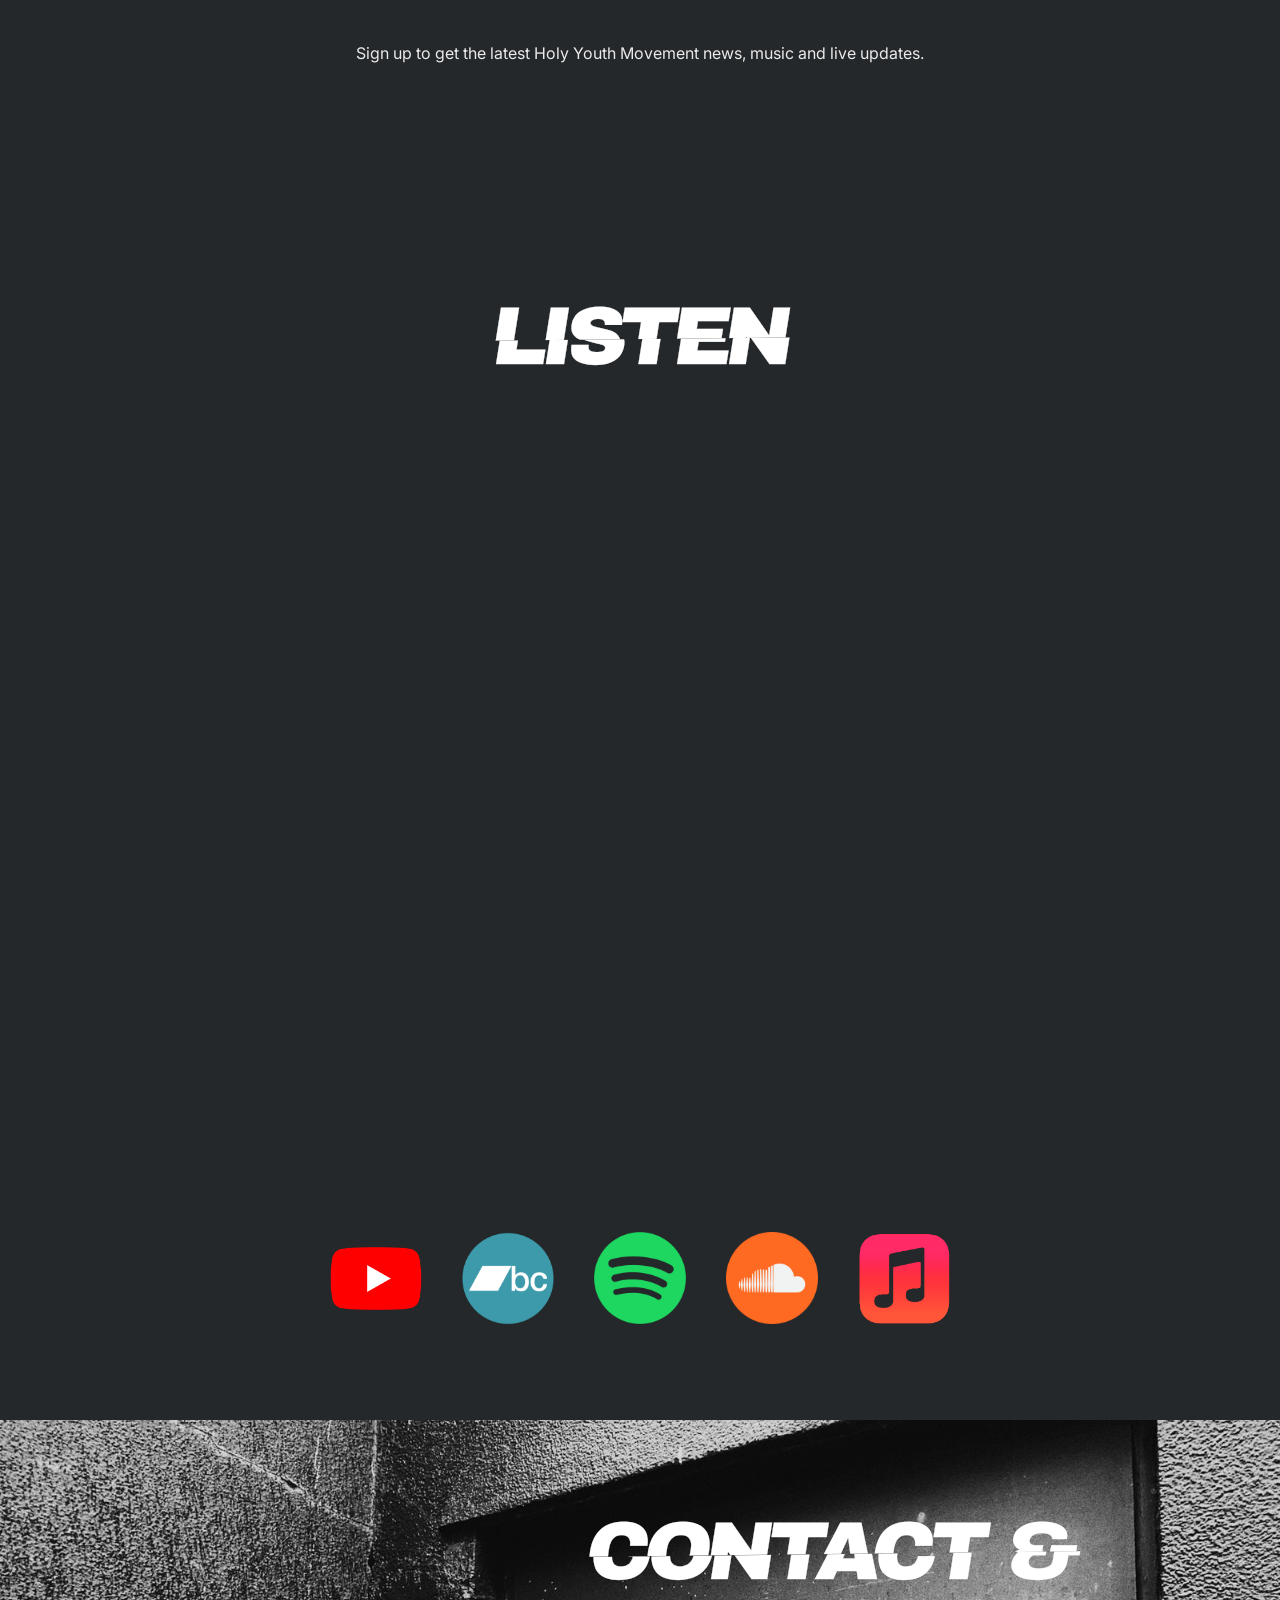
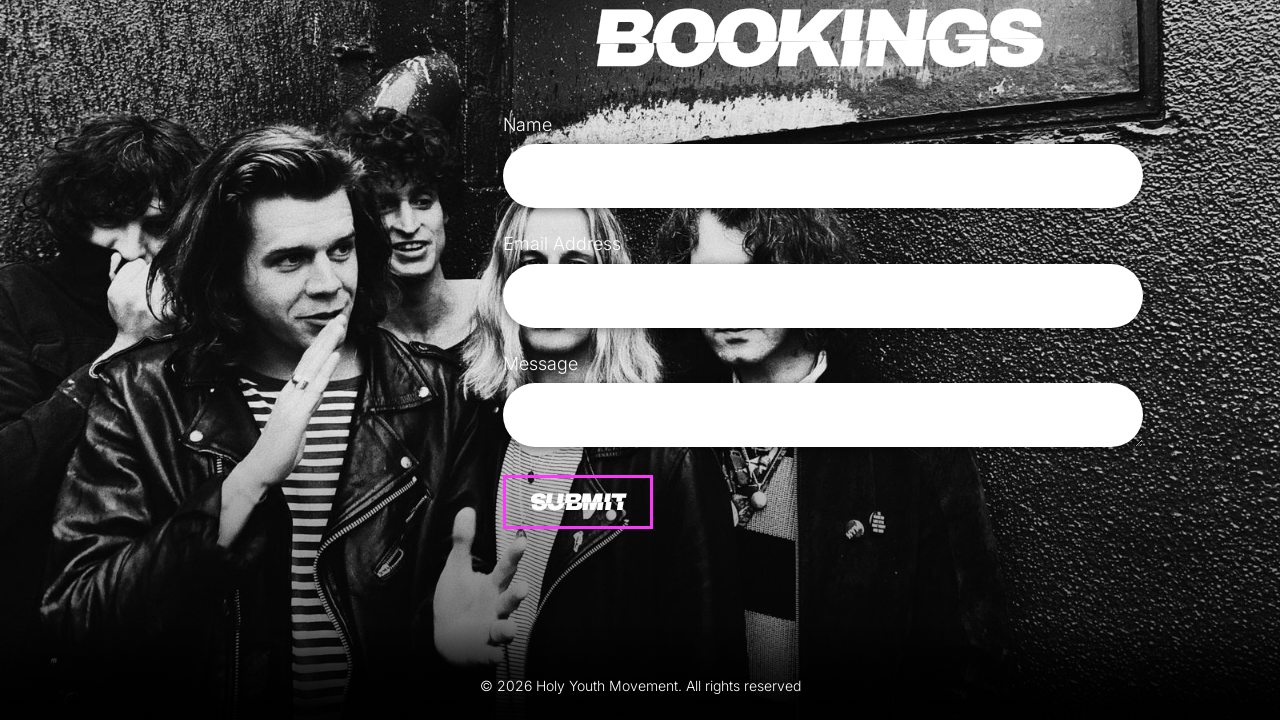
==== commit db8e3cc2: "Update home.html" ====
--- a/home.html
+++ b/home.html
@@ -285,106 +285,21 @@
         </h2>
 
 
-        <form
-          class="mailing-list-form"
-          onsubmit="return false;"
-        >
-
-          <p class="mailing-list-copy">
-            Sign up to get the latest Holy Youth Movement
-            news, music and live updates.
-          </p>
-
-
-          <label
-            class="mailing-list-label"
-            for="mailingEmail"
-          >
-            Email address
-          </label>
-
-
-          <input
-            class="mailing-list-input"
-            id="mailingEmail"
-            name="email"
-            type="email"
-            autocomplete="email"
-            placeholder="Email address"
-            disabled
-          >
-
-
-          <label
-            class="mailing-list-label"
-            for="mailingLocation"
-          >
-            Town / City (optional)
-          </label>
-
-
-          <input
-            class="mailing-list-input mailing-list-location"
-            id="mailingLocation"
-            name="location"
-            type="text"
-            autocomplete="address-level2"
-            placeholder="Town / City (optional)"
-            disabled
-          >
-
-
-          <p class="mailing-list-location-copy">
-            Tell us where you are and help us plan where to play next.
-          </p>
-
-
-          <button
-            class="hym-button mailing-list-button"
-            type="button"
-            disabled
-            aria-disabled="true"
-          >
-
-            <svg
-              class="hym-button-icon"
-              viewBox="0 0 24 20"
-              fill="none"
-              xmlns="http://www.w3.org/2000/svg"
-              aria-hidden="true"
-            >
-
-              <rect
-                x="1"
-                y="1"
-                width="22"
-                height="18"
-                rx="2"
-                stroke="currentColor"
-                stroke-width="2"
-              />
-
-              <path
-                d="M2 3L12 11L22 3"
-                stroke="currentColor"
-                stroke-width="2"
-                stroke-linecap="round"
-                stroke-linejoin="round"
-              />
-
-            </svg>
-
-
-            <span
-              class="hym-button-text"
-              data-text="SUBSCRIBE"
-            >
-              SUBSCRIBE
-            </span>
-
-          </button>
-
-        </form>
+        <p class="mailing-list-copy">
+          Sign up to get the latest Holy Youth Movement
+          news, music and live updates.
+        </p>
+
+
+        <div class="emailoctopus-form">
+
+          <script
+            async
+            src="https://eocampaign1.com/form/7a624b8c-c6fa-11f1-a675-3dcc5f696374.js"
+            data-form="7a624b8c-c6fa-11f1-a675-3dcc5f696374"
+          ></script>
+
+        </div>
 
       </div>
 
--- a/style.css
+++ b/style.css
@@ -564,7 +564,7 @@
   color: var(--soft-white);
   text-align: center;
   font-size: 1rem;
-  font-weight: 300;
+  font-weight: 400;
   line-height: 1.6;
 }
 
@@ -602,7 +602,7 @@
   border-radius: 0;
   outline: none;
   font-size: 1rem;
-  font-weight: 300;
+  font-weight: 400;
   text-align: left;
 }
 
@@ -612,6 +612,20 @@
 
 .mailing-list-input:focus {
   border-color: var(--pink);
+}
+
+.mailing-list-location {
+  margin-top: 18px;
+}
+
+.mailing-list-location-copy {
+  width: 100%;
+  margin: 12px 0 0;
+  color: rgba(255,255,255,.72);
+  text-align: left;
+  font-size: .88rem;
+  font-weight: 400;
+  line-height: 1.5;
 }
 
 .mailing-list-button {
@@ -1027,6 +1041,9 @@
   }
 
   .mailing-list-copy {
+    width: calc(100% + 20px);
+    margin-left: -10px;
+    margin-right: -10px;
     margin-bottom: 34px;
   }
 
@@ -1038,6 +1055,15 @@
   .mailing-list-input {
     height: 56px;
     padding: 0 16px;
+  }
+
+  .mailing-list-location {
+    margin-top: 16px;
+  }
+
+  .mailing-list-location-copy {
+    margin-top: 10px;
+    font-size: .82rem;
   }
 
   .mailing-list-button {
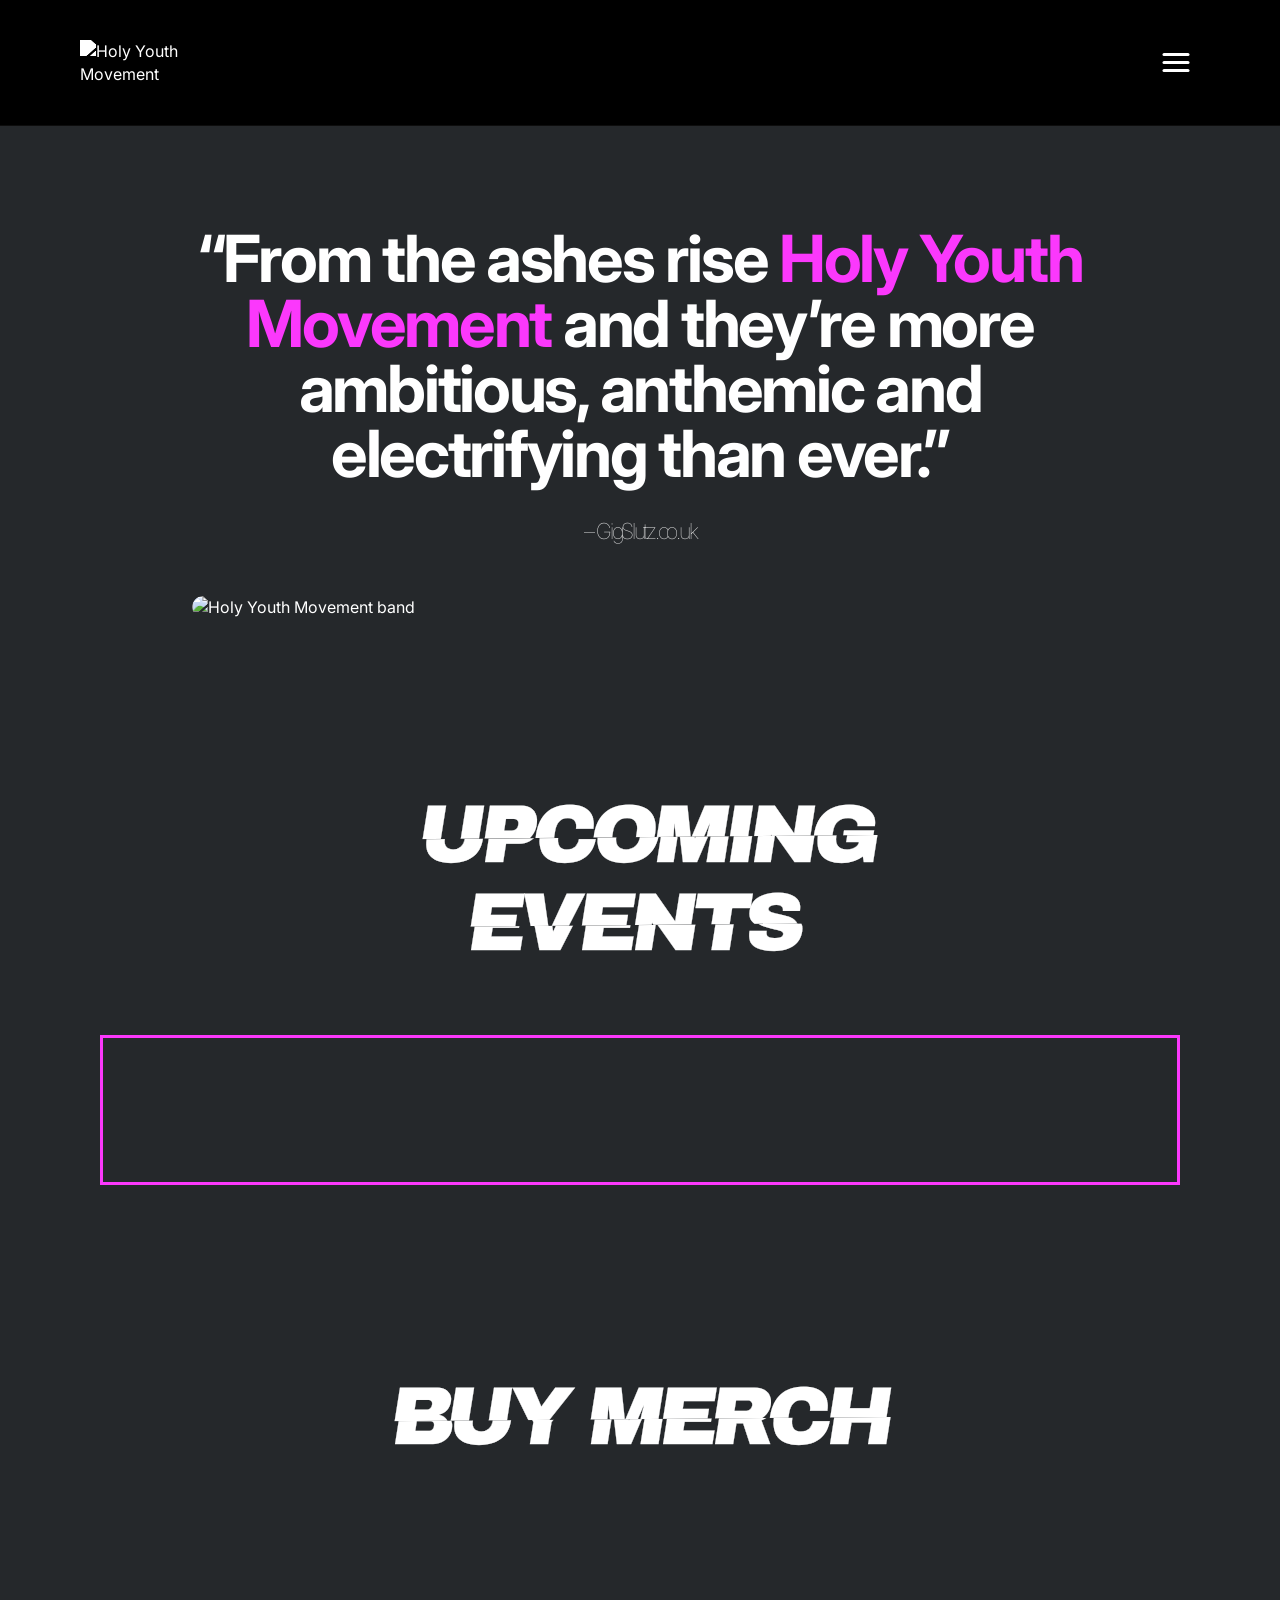
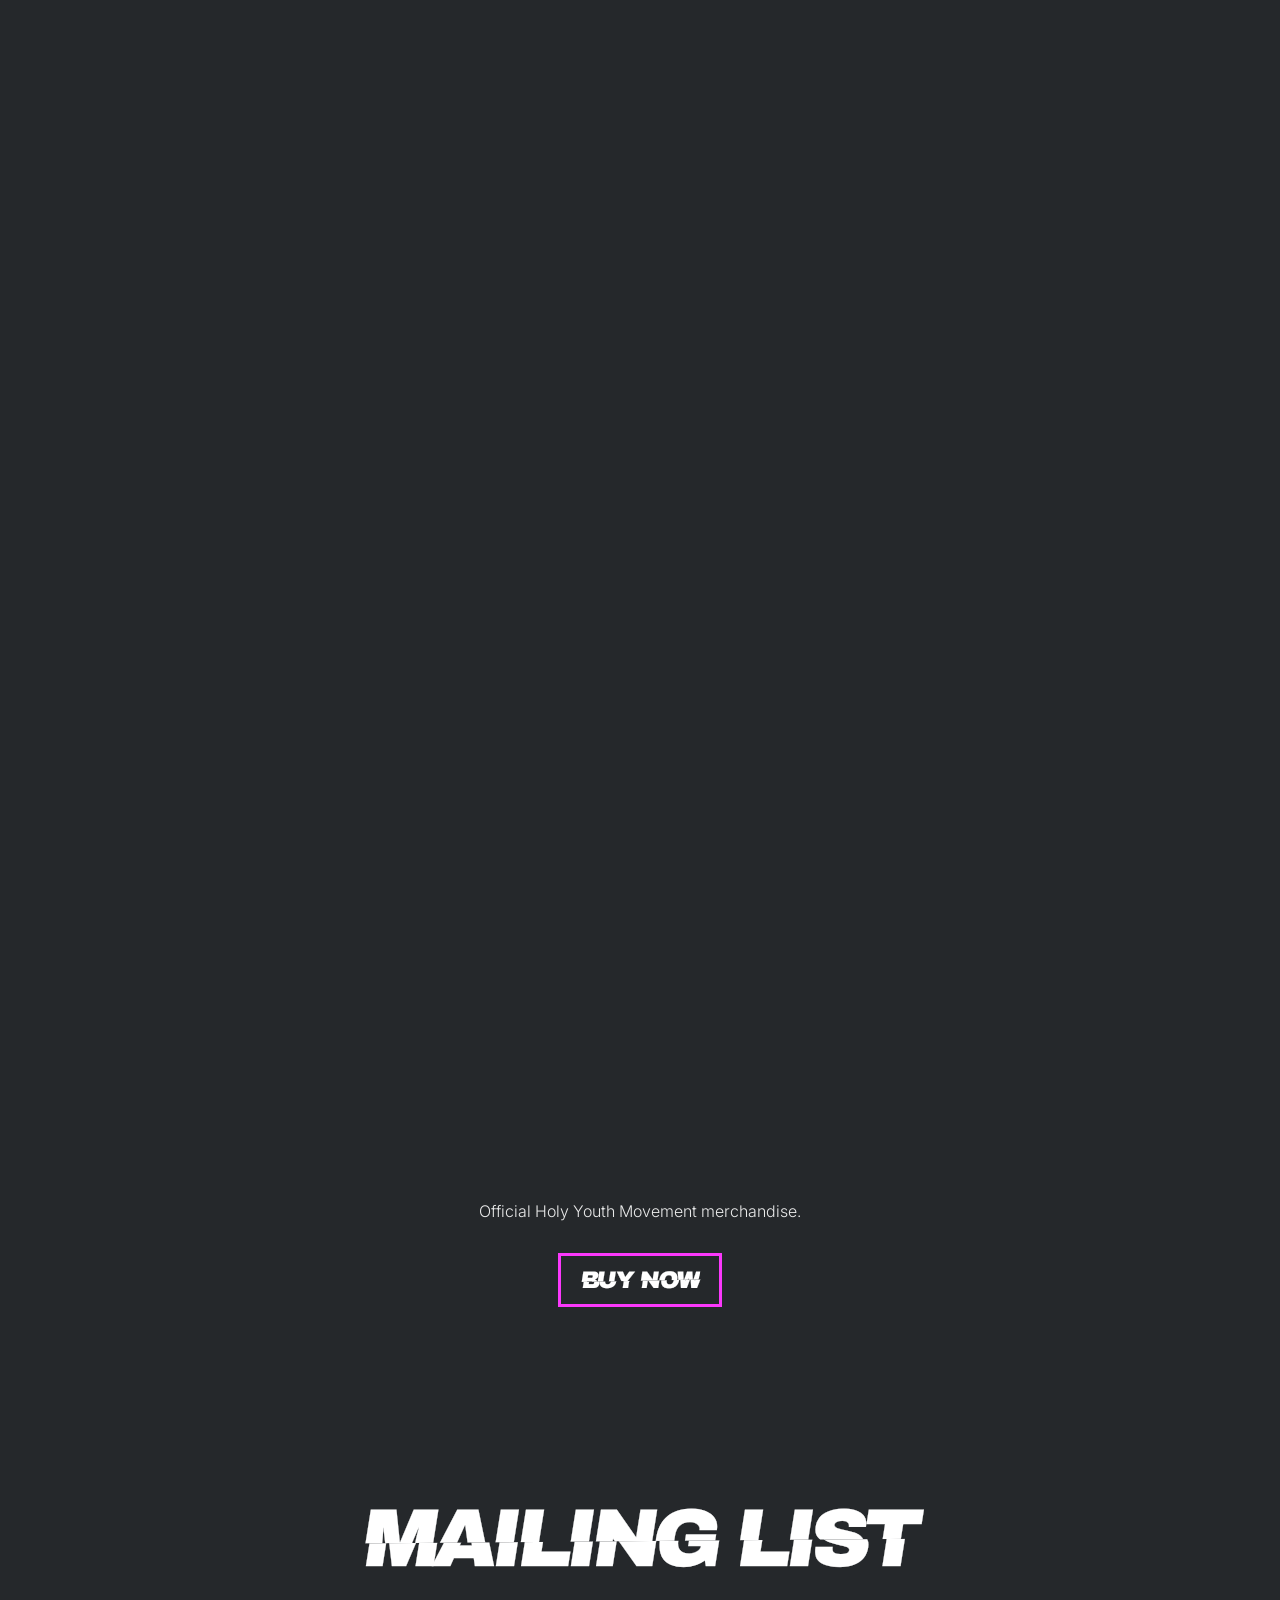
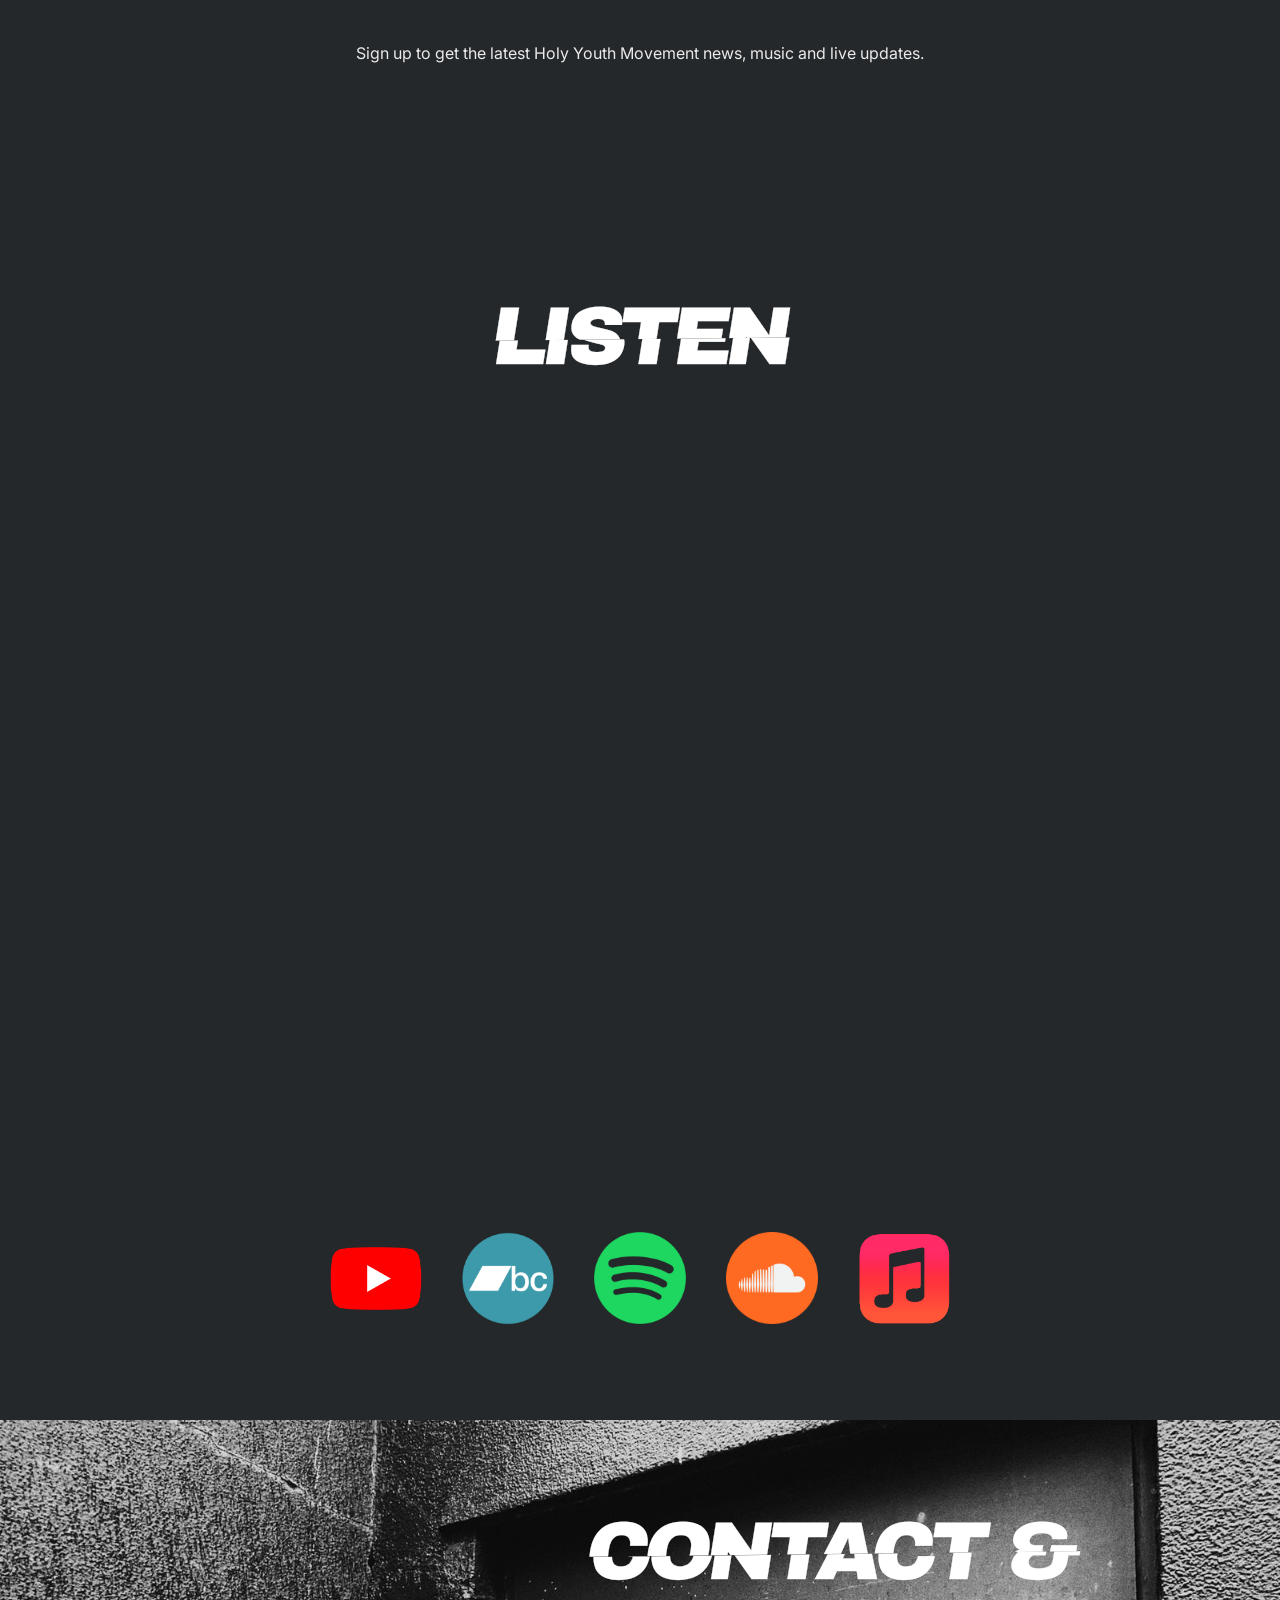
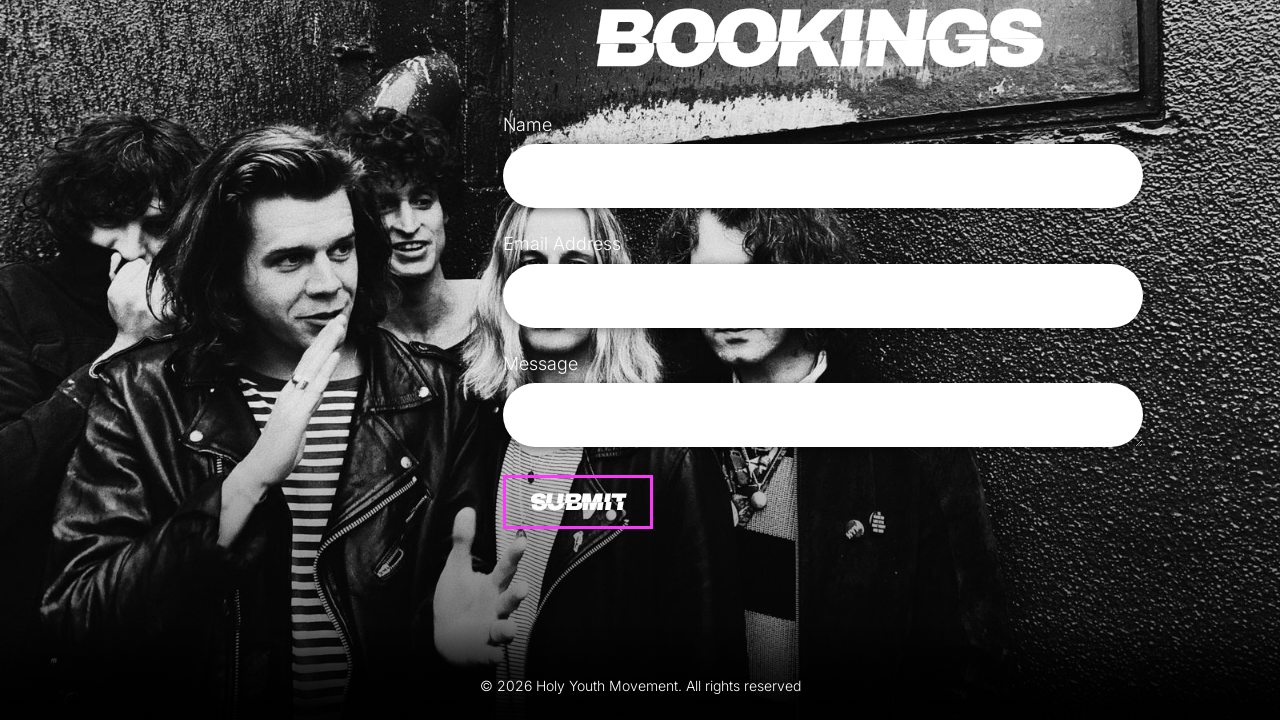
==== commit 2ee429be: "Update home.html" ====
--- a/home.html
+++ b/home.html
@@ -3,10 +3,116 @@
 
 <head>
   <meta charset="UTF-8">
-  <meta name="viewport" content="width=device-width, initial-scale=1.0">
-  <meta name="theme-color" content="#050505">
+
+  <meta
+    name="viewport"
+    content="width=device-width, initial-scale=1.0"
+  >
+
+  <meta
+    name="theme-color"
+    content="#050505"
+  >
+
+
+  <!-- =========================
+       PAGE / SEARCH METADATA
+  ========================= -->
+
   <title>Holy Youth Movement</title>
+
+  <meta
+    name="description"
+    content="Official website of Holy Youth Movement. Live dates, music, merch and more."
+  >
+
+
+  <!-- =========================
+       SOCIAL SHARING / OPEN GRAPH
+  ========================= -->
+
+  <meta
+    property="og:title"
+    content="Holy Youth Movement"
+  >
+
+  <meta
+    property="og:description"
+    content="Official website of Holy Youth Movement. Live dates, music, merch and more."
+  >
+
+  <meta
+    property="og:type"
+    content="website"
+  >
+
+  <meta
+    property="og:site_name"
+    content="Holy Youth Movement"
+  >
+
+  <meta
+    property="og:url"
+    content="https://hym-website.vercel.app/home.html"
+  >
+
+  <meta
+    property="og:image"
+    content="https://hym-website.vercel.app/social-icons/webclip.webp"
+  >
+
+  <meta
+    property="og:image:alt"
+    content="Holy Youth Movement"
+  >
+
+
+  <!-- =========================
+       X / TWITTER SHARING
+  ========================= -->
+
+  <meta
+    name="twitter:card"
+    content="summary"
+  >
+
+  <meta
+    name="twitter:title"
+    content="Holy Youth Movement"
+  >
+
+  <meta
+    name="twitter:description"
+    content="Official website of Holy Youth Movement. Live dates, music, merch and more."
+  >
+
+  <meta
+    name="twitter:image"
+    content="https://hym-website.vercel.app/social-icons/webclip.webp"
+  >
+
+
+  <!-- =========================
+       SITE ICON
+  ========================= -->
+
+  <link
+    rel="icon"
+    href="social-icons/webclip.webp"
+  >
+
+  <link
+    rel="apple-touch-icon"
+    href="social-icons/webclip.webp"
+  >
+
+
+  <!-- =========================
+       SITE STYLES
+  ========================= -->
+
   <link rel="stylesheet" href="style.css">
+
 </head>
 
 <body>
@@ -502,4 +608,4 @@
 
 </body>
 
-</html>
+  </html>
--- a/style.css
+++ b/style.css
@@ -1,715 +1,499 @@
 @import url('https://fonts.googleapis.com/css2?family=Archivo+Black&family=Inter:wght@100;300;400;600;700;800;900&display=swap');
 
 :root {
-  --black: #000;
-  --near-black: #050505;
-  --charcoal: #25282b;
-  --white: #fff;
-  --pink: #fb38fc;
-  --soft-white: rgba(255,255,255,.9);
-  --line: rgba(255,255,255,.14);
-  --section-side: 34px;
-  --section-gap: 80px;
-  --header-height: 110px;
-}
-
-* {
-  box-sizing: border-box;
-  margin: 0;
-  padding: 0;
-}
-
-html {
-  scroll-behavior: smooth;
-  overflow-x: hidden;
-}
+  --black:#000; --near-black:#050505; --charcoal:#25282b;
+  --white:#fff; --pink:#fb38fc; --soft-white:rgba(255,255,255,.9);
+  --line:rgba(255,255,255,.14); --section-side:34px;
+  --section-gap:80px; --header-height:110px;
+}
+
+* { box-sizing:border-box; margin:0; padding:0; }
+html { scroll-behavior:smooth; overflow-x:hidden; }
 
 body {
-  width: 100%;
-  margin: 0;
-  padding-top: var(--header-height);
-  background: var(--charcoal);
-  color: var(--white);
-  font-family: "Inter", Arial, Helvetica, sans-serif;
-  line-height: 1.4;
-  overflow-x: hidden;
-}
-
-a {
-  color: inherit;
-  text-decoration: none;
-}
-
-img {
-  display: block;
-  max-width: 100%;
-}
-
-button,
-input,
-textarea {
-  font: inherit;
-}
-
-section {
-  scroll-margin-top: var(--header-height);
-}
+  width:100%; margin:0; padding-top:var(--header-height);
+  background:var(--charcoal); color:var(--white);
+  font-family:"Inter",Arial,Helvetica,sans-serif;
+  line-height:1.4; overflow-x:hidden;
+}
+
+a { color:inherit; text-decoration:none; }
+img { display:block; max-width:100%; }
+button,input,textarea { font:inherit; }
+section { scroll-margin-top:var(--header-height); }
 
 
 /* HEADER */
 
 .site-header {
-  position: fixed;
-  top: 0;
-  left: 0;
-  right: 0;
-  z-index: 1000;
-  width: 100%;
-  height: var(--header-height);
-  display: flex;
-  align-items: center;
-  justify-content: space-between;
-  padding: 0 var(--section-side);
-  background: var(--black);
-  border-bottom: 1px solid rgba(255,255,255,.05);
-}
-
-.site-header > a {
-  display: flex;
-  align-items: center;
-}
+  position:fixed; top:0; left:0; right:0; z-index:1000;
+  width:100%; height:var(--header-height);
+  display:flex; align-items:center; justify-content:space-between;
+  padding:0 var(--section-side); background:var(--black);
+  border-bottom:1px solid rgba(255,255,255,.05);
+}
+
+.site-header > a { display:flex; align-items:center; }
 
 .nav-logo {
-  width: 120px;
-  height: auto;
-  filter: grayscale(1) brightness(0) invert(1);
-}
-
-
-/* MENU BUTTON */
+  width:120px; height:auto;
+  filter:grayscale(1) brightness(0) invert(1);
+}
+
+
+/* MENU */
 
 .menu-button {
-  position: relative;
-  width: 48px;
-  height: 48px;
-  border: 0;
-  background: transparent;
-  cursor: pointer;
+  position:relative; width:48px; height:48px;
+  border:0; background:transparent; cursor:pointer;
 }
 
 .menu-button span,
 .menu-button::before,
 .menu-button::after {
-  content: "";
-  position: absolute;
-  left: 50%;
-  width: 27px;
-  height: 3px;
-  background: var(--white);
-  border-radius: 3px;
-  transform: translateX(-50%);
-  transition:
-    top .25s ease,
-    transform .25s ease,
-    opacity .2s ease;
-}
-
-.menu-button::before {
-  top: 14px;
-}
-
-.menu-button span {
-  top: 22px;
-}
-
-.menu-button::after {
-  top: 30px;
-}
+  content:""; position:absolute; left:50%;
+  width:27px; height:3px; background:var(--white);
+  border-radius:3px; transform:translateX(-50%);
+  transition:top .25s ease,transform .25s ease,opacity .2s ease;
+}
+
+.menu-button::before { top:14px; }
+.menu-button span { top:22px; }
+.menu-button::after { top:30px; }
 
 .menu-button.open::before {
-  top: 22px;
-  transform: translateX(-50%) rotate(45deg);
-}
-
-.menu-button.open span {
-  opacity: 0;
-}
+  top:22px; transform:translateX(-50%) rotate(45deg);
+}
+
+.menu-button.open span { opacity:0; }
 
 .menu-button.open::after {
-  top: 22px;
-  transform: translateX(-50%) rotate(-45deg);
+  top:22px; transform:translateX(-50%) rotate(-45deg);
 }
 
 
 /* NAVIGATION */
 
 .nav-panel {
-  position: fixed;
-  z-index: 999;
-  top: var(--header-height);
-  left: 0;
-  right: 0;
-  padding: 20px var(--section-side) 26px;
-  background: var(--black);
-  border-bottom: 1px solid var(--line);
-  transform: translateY(-150%);
-  transition: transform .35s ease;
-}
-
-.nav-panel.open {
-  transform: translateY(0);
-}
+  position:fixed; z-index:999; top:var(--header-height);
+  left:0; right:0; padding:20px var(--section-side) 26px;
+  background:var(--black); border-bottom:1px solid var(--line);
+  transform:translateY(-150%); transition:transform .35s ease;
+}
+
+.nav-panel.open { transform:translateY(0); }
 
 .nav-links a {
-  display: block;
-  padding: 15px 0;
-  color: var(--white);
-  border-bottom: 1px solid rgba(255,255,255,.12);
-  font-size: .9rem;
-  font-weight: 700;
-  letter-spacing: .08em;
-  text-transform: uppercase;
-}
-
-.nav-links a:hover {
-  color: var(--pink);
-}
+  display:block; padding:15px 0; color:var(--white);
+  border-bottom:1px solid rgba(255,255,255,.12);
+  font-size:.9rem; font-weight:700; letter-spacing:.08em;
+  text-transform:uppercase;
+}
+
+.nav-links a:hover { color:var(--pink); }
 
 .nav-socials {
-  display: flex;
-  align-items: center;
-  justify-content: center;
-  gap: 28px;
-  padding-top: 24px;
+  display:flex; align-items:center; justify-content:center;
+  gap:28px; padding-top:24px;
 }
 
 .nav-socials a {
-  width: 46px;
-  height: 46px;
-  display: flex;
-  align-items: center;
-  justify-content: center;
-  transition: transform .2s ease;
-}
-
-.nav-socials a:hover {
-  transform: scale(1.08);
-}
+  width:46px; height:46px; display:flex;
+  align-items:center; justify-content:center;
+  transition:transform .2s ease;
+}
+
+.nav-socials a:hover { transform:scale(1.08); }
 
 .nav-socials img {
-  width: 46px;
-  height: 46px;
-  object-fit: contain;
+  width:46px; height:46px; object-fit:contain;
 }
 
 
 /* INTRO */
 
 .home-intro {
-  width: 100%;
-  padding: 70px var(--section-side) 40px;
-  background: var(--charcoal);
+  width:100%; padding:70px var(--section-side) 40px;
+  background:var(--charcoal);
 }
 
 .home-intro-inner {
-  width: 100%;
-  max-width: 1440px;
-  margin: 0 auto;
+  width:100%; max-width:1440px; margin:0 auto;
 }
 
 .home-quote {
-  width: 100%;
-  max-width: 990px;
-  margin: 0 auto 48px;
-  color: var(--white);
-  text-align: center;
-  font-size: 65px;
-  font-weight: 700;
-  line-height: 1;
-  letter-spacing: -.035em;
-}
-
-.home-quote span {
-  display: inline;
-}
-
-.home-quote .quote-highlight {
-  color: var(--pink);
-}
+  width:100%; max-width:990px; margin:0 auto 48px;
+  color:var(--white); text-align:center;
+  font-size:65px; font-weight:700; line-height:1;
+  letter-spacing:-.035em;
+}
+
+.home-quote span { display:inline; }
+.home-quote .quote-highlight { color:var(--pink); }
 
 .home-quote footer {
-  margin-top: 28px;
-  color: var(--soft-white);
-  font-size: 22px;
-  font-weight: 100;
-  line-height: 1.55;
-  letter-spacing: 0;
+  margin-top:28px; color:var(--soft-white);
+  font-size:22px; font-weight:100; line-height:1.55;
 }
 
 .home-band-photo {
-  width: 80%;
-  max-width: 1080px;
-  margin: 0 auto 40px;
-  overflow: hidden;
-  border-radius: 16px;
+  width:80%; max-width:1080px; margin:0 auto 40px;
+  overflow:hidden; border-radius:16px;
 }
 
 .home-band-photo img {
-  width: 100%;
-  height: auto;
-  object-fit: cover;
-  border-radius: inherit;
+  width:100%; height:auto; object-fit:cover; border-radius:inherit;
 }
 
 
 /* SECTION HEADINGS */
 
 .slice-heading {
-  position: relative;
-  width: 100%;
-  margin-left: auto;
-  margin-right: auto;
-  color: transparent;
-  text-align: center;
-  font-family: "Archivo Black", "Arial Black", Arial, sans-serif;
-  font-size: 82px;
-  font-weight: 400;
-  line-height: 84px;
-  letter-spacing: -.075em;
-  text-transform: uppercase;
-  transform: skewX(-9deg);
-  transform-origin: center;
+  position:relative; width:100%; margin-left:auto; margin-right:auto;
+  color:transparent; text-align:center;
+  font-family:"Archivo Black","Arial Black",Arial,sans-serif;
+  font-size:82px; font-weight:400; line-height:84px;
+  letter-spacing:-.075em; text-transform:uppercase;
+  transform:skewX(-9deg); transform-origin:center;
 }
 
 .slice-heading span {
-  position: relative;
-  display: block;
-  min-height: 84px;
-  color: transparent;
-  white-space: nowrap;
+  position:relative; display:block; min-height:84px;
+  color:transparent; white-space:nowrap;
 }
 
 .slice-heading span::before,
 .slice-heading span::after {
-  content: attr(data-text);
-  position: absolute;
-  top: 0;
-  left: 50%;
-  width: max-content;
-  min-width: 100%;
-  color: var(--white);
-  font: inherit;
-  line-height: inherit;
-  letter-spacing: inherit;
-  text-align: center;
-  white-space: nowrap;
-  -webkit-text-stroke: .3px var(--white);
+  content:attr(data-text); position:absolute; top:0; left:50%;
+  width:max-content; min-width:100%; color:var(--white);
+  font:inherit; line-height:inherit; letter-spacing:inherit;
+  text-align:center; white-space:nowrap;
+  -webkit-text-stroke:.3px var(--white);
 }
 
 .slice-heading span::before {
-  clip-path: polygon(0 0,100% 0,100% 48%,0 57%);
-  transform: translateX(calc(-50% - 2px));
+  clip-path:polygon(0 0,100% 0,100% 48%,0 57%);
+  transform:translateX(calc(-50% - 2px));
 }
 
 .slice-heading span::after {
-  clip-path: polygon(0 57%,100% 48%,100% 100%,0 100%);
-  transform: translateX(calc(-50% + 2px));
+  clip-path:polygon(0 57%,100% 48%,100% 100%,0 100%);
+  transform:translateX(calc(-50% + 2px));
 }
 
 
 /* EVENTS */
 
 .upcoming-events {
-  width: 100%;
-  padding: var(--section-gap) var(--section-side);
-  background: var(--charcoal);
+  width:100%; padding:var(--section-gap) var(--section-side);
+  background:var(--charcoal);
 }
 
 .upcoming-events-inner {
-  width: 100%;
-  max-width: 1100px;
-  margin: 0 auto;
+  width:100%; max-width:1100px; margin:0 auto;
 }
 
 .upcoming-events-title {
-  max-width: 820px;
-  margin-bottom: 70px;
-}
-
-.upcoming-events-title span + span {
-  margin-top: 4px;
-}
+  max-width:820px; margin-bottom:70px;
+}
+
+.upcoming-events-title span + span { margin-top:4px; }
 
 .upcoming-events-frame {
-  width: 100%;
-  padding: 18px 14px 28px;
-  border: 3px solid var(--pink);
-  background: transparent;
+  width:100%; padding:18px 14px 28px;
+  border:3px solid var(--pink); background:transparent;
 }
 
 .bit-widget-shell {
-  width: 100%;
-  margin: 0;
-  padding: 0;
-  background: transparent;
-  border: 0;
+  width:100%; margin:0; padding:0;
+  background:transparent; border:0;
 }
 
 .bit-widget-initializer {
-  display: block;
-  width: 100%;
-  min-height: 80px;
+  display:block; width:100%; min-height:80px;
 }
 
 .bit-play-my-city-wrapper,
 .bit-play-my-city,
 [class*="play-my-city"],
 [class*="playMyCity"] {
-  display: none !important;
+  display:none !important;
 }
 
 .bandsintown-credit {
-  display: none;
-  width: 100%;
-  margin-top: 8px;
-  text-align: center;
-}
-
-.bandsintown-credit.ready {
-  display: block;
-}
+  display:none; width:100%; margin-top:8px; text-align:center;
+}
+
+.bandsintown-credit.ready { display:block; }
 
 .bandsintown-credit-text {
-  margin-bottom: 10px;
-  color: #929292;
-  font-size: .7rem;
-  font-weight: 800;
-  line-height: 1.3;
-  letter-spacing: .17em;
-  text-transform: uppercase;
+  margin-bottom:10px; color:#929292;
+  font-size:.7rem; font-weight:800; line-height:1.3;
+  letter-spacing:.17em; text-transform:uppercase;
 }
 
 .bandsintown-logo-copy {
-  width: 100%;
-  display: flex;
-  justify-content: center;
-  align-items: center;
+  width:100%; display:flex; justify-content:center; align-items:center;
 }
 
 .bandsintown-logo-copy > * {
-  margin-left: auto !important;
-  margin-right: auto !important;
+  margin-left:auto !important; margin-right:auto !important;
 }
 
 
 /* MERCH */
 
 .merch {
-  width: 100%;
-  padding: var(--section-gap) var(--section-side);
-  background: var(--charcoal);
+  width:100%; padding:var(--section-gap) var(--section-side);
+  background:var(--charcoal);
 }
 
 .merch-main {
-  width: 100%;
-  max-width: 1000px;
-  margin: 0 auto;
-  display: grid;
-  grid-template-columns: minmax(0, 1fr);
-  row-gap: 60px;
+  width:100%; max-width:1000px; margin:0 auto;
+  display:grid; grid-template-columns:minmax(0,1fr); row-gap:60px;
 }
 
 .merch-title {
-  width: 100%;
-  max-width: 900px;
-  margin: 0 auto;
+  width:100%; max-width:900px; margin:0 auto;
 }
 
 .merch-image {
-  width: 100%;
-  aspect-ratio: 4 / 5;
-  margin: 0;
-  overflow: hidden;
-  border-radius: 20px;
-  background:
-    url("https://holyyouthmovement.co.uk/assets/images/bca96f15-21ef-4f97-a44c-125286d1ba9a.jpg")
-    center / cover no-repeat;
+  width:100%; aspect-ratio:4 / 5; margin:0;
+  overflow:hidden; border-radius:20px;
+  background:url("https://holyyouthmovement.co.uk/assets/images/bca96f15-21ef-4f97-a44c-125286d1ba9a.jpg") center/cover no-repeat;
 }
 
 .merch-copy {
-  width: 100%;
-  max-width: 1000px;
-  margin: 0 auto;
-  padding-top: 30px;
-  text-align: center;
+  width:100%; max-width:1000px; margin:0 auto;
+  padding-top:30px; text-align:center;
 }
 
 .merch-copy p {
-  max-width: 600px;
-  margin: 0 auto;
-  color: var(--soft-white);
-  font-size: 1rem;
-  font-weight: 300;
-  line-height: 1.6;
-}
-
-
-/* HYM BUTTON SYSTEM */
+  max-width:600px; margin:0 auto; color:var(--soft-white);
+  font-size:1rem; font-weight:300; line-height:1.6;
+}
+
+
+/* HYM BUTTONS */
 
 .hym-button {
-  min-width: 150px;
-  height: 54px;
-  padding: 0 20px;
-  display: inline-flex;
-  align-items: center;
-  justify-content: center;
-  gap: 10px;
-  color: var(--white);
-  background: transparent;
-  border: 3px solid var(--pink);
-  border-radius: 0;
-  appearance: none;
-  -webkit-appearance: none;
-  cursor: pointer;
-  overflow: hidden;
-}
-
-.merch-copy .hym-button {
-  margin-top: 28px;
-}
+  min-width:150px; height:54px; padding:0 20px;
+  display:inline-flex; align-items:center; justify-content:center;
+  gap:10px; color:var(--white); background:transparent;
+  border:3px solid var(--pink); border-radius:0;
+  appearance:none; -webkit-appearance:none;
+  cursor:pointer; overflow:hidden; transform:none;
+}
+
+.merch-copy .hym-button { margin-top:28px; }
 
 .hym-button-text {
-  position: relative;
-  display: block;
-  min-width: max-content;
-  height: 30px;
-  color: transparent;
-  font-family: "Archivo Black", "Arial Black", Arial, sans-serif;
-  font-size: 24px;
-  font-weight: 400;
-  line-height: 30px;
-  letter-spacing: -.06em;
-  text-transform: uppercase;
-  transform: skewX(-9deg);
-  white-space: nowrap;
+  position:relative; display:block; min-width:max-content;
+  height:30px; color:transparent;
+  font-family:"Archivo Black","Arial Black",Arial,sans-serif;
+  font-size:24px; font-weight:400; line-height:30px;
+  letter-spacing:-.06em; text-transform:uppercase;
+  transform:skewX(-9deg); white-space:nowrap;
 }
 
 .hym-button-text::before,
 .hym-button-text::after {
-  content: attr(data-text);
-  position: absolute;
-  top: 0;
-  left: 50%;
-  width: max-content;
-  color: var(--white);
-  font: inherit;
-  line-height: inherit;
-  letter-spacing: inherit;
-  white-space: nowrap;
-  -webkit-text-stroke: .2px var(--white);
-  transition: color .2s ease;
+  content:attr(data-text); position:absolute; top:0; left:50%;
+  width:max-content; color:var(--white); font:inherit;
+  line-height:inherit; letter-spacing:inherit; white-space:nowrap;
+  -webkit-text-stroke:.2px var(--white);
+  transition:color .2s ease;
 }
 
 .hym-button-text::before {
-  clip-path: polygon(0 0,100% 0,100% 48%,0 57%);
-  transform: translateX(calc(-50% - 1px));
+  clip-path:polygon(0 0,100% 0,100% 48%,0 57%);
+  transform:translateX(calc(-50% - 1px));
 }
 
 .hym-button-text::after {
-  clip-path: polygon(0 57%,100% 48%,100% 100%,0 100%);
-  transform: translateX(calc(-50% + 1px));
+  clip-path:polygon(0 57%,100% 48%,100% 100%,0 100%);
+  transform:translateX(calc(-50% + 1px));
 }
 
 .hym-button:hover .hym-button-text::before,
 .hym-button:hover .hym-button-text::after {
-  color: var(--pink);
+  color:var(--pink);
 }
 
 .hym-button-icon {
-  flex: 0 0 auto;
-  width: 23px;
-  height: 19px;
-  color: var(--white);
-  transition: color .2s ease;
-}
-
-.hym-button:hover .hym-button-icon {
-  color: var(--pink);
-}
+  flex:0 0 auto; width:23px; height:19px;
+  color:var(--white); transition:color .2s ease;
+}
+
+.hym-button:hover .hym-button-icon { color:var(--pink); }
 
 
 /* MAILING LIST */
 
 .mailing-list-section {
-  width: 100%;
-  padding: var(--section-gap) var(--section-side);
-  background: var(--charcoal);
+  width:100%; padding:var(--section-gap) var(--section-side);
+  background:var(--charcoal);
 }
 
 .mailing-list-content {
-  width: 100%;
-  max-width: 1000px;
-  margin: 0 auto;
-  text-align: center;
+  width:100%; max-width:1000px; margin:0 auto; text-align:center;
 }
 
 .mailing-list-title {
-  max-width: 900px;
-  margin-bottom: 60px;
+  max-width:900px; margin-bottom:60px;
 }
 
 .mailing-list-copy {
-  max-width: 700px;
-  margin: 0 auto 38px;
-  color: var(--soft-white);
-  text-align: center;
-  font-size: 1rem;
-  font-weight: 400;
-  line-height: 1.6;
-}
-
-.mailing-list-form {
-  width: 100%;
-  max-width: 760px;
-  margin: 0 auto;
-  padding: 38px 46px;
-  display: flex;
-  flex-direction: column;
-  align-items: center;
-  border: 3px solid var(--pink);
-  background: transparent;
-}
-
-.mailing-list-label {
-  position: absolute;
-  width: 1px;
-  height: 1px;
-  padding: 0;
-  margin: -1px;
-  overflow: hidden;
-  clip: rect(0,0,0,0);
-  white-space: nowrap;
-  border: 0;
-}
-
-.mailing-list-input {
-  width: 100%;
-  height: 58px;
-  padding: 0 20px;
-  color: var(--white);
-  background: transparent;
-  border: 2px solid rgba(255,255,255,.65);
-  border-radius: 0;
-  outline: none;
-  font-size: 1rem;
-  font-weight: 400;
-  text-align: left;
-}
-
-.mailing-list-input::placeholder {
-  color: rgba(255,255,255,.7);
-}
-
-.mailing-list-input:focus {
-  border-color: var(--pink);
-}
-
-.mailing-list-location {
-  margin-top: 18px;
-}
-
-.mailing-list-location-copy {
-  width: 100%;
-  margin: 12px 0 0;
-  color: rgba(255,255,255,.72);
-  text-align: left;
-  font-size: .88rem;
-  font-weight: 400;
-  line-height: 1.5;
-}
-
-.mailing-list-button {
-  margin-top: 28px;
-  min-width: 205px;
-}
-
-.mailing-list-input:disabled,
-.mailing-list-button:disabled {
-  opacity: 1;
-  cursor: default;
-}
-
-.mailing-list-input:disabled {
-  -webkit-text-fill-color: var(--white);
+  max-width:700px; margin:0 auto 38px;
+  color:var(--soft-white); text-align:center;
+  font-size:1rem; font-weight:400; line-height:1.6;
+}
+
+
+/* EMAILOCTOPUS */
+
+.emailoctopus-form {
+  width:100%; max-width:760px; margin:0 auto;
+  color:var(--white);
+  font-family:"Inter",Arial,Helvetica,sans-serif;
+  text-align:left;
+}
+
+.emailoctopus-form .hym-emailoctopus-form {
+  width:100% !important; max-width:760px !important;
+  margin:0 auto !important; padding:38px 46px !important;
+  display:flex !important; flex-direction:column !important;
+  align-items:center !important; background:transparent !important;
+  border:3px solid var(--pink) !important;
+  border-radius:0 !important; box-shadow:none !important;
+}
+
+.emailoctopus-form .hym-emailoctopus-form > div {
+  width:100% !important; max-width:none !important;
+  background:transparent !important; border:0 !important;
+  box-shadow:none !important;
+}
+
+.emailoctopus-form .hym-emailoctopus-form label {
+  position:absolute !important; width:1px !important;
+  height:1px !important; padding:0 !important;
+  margin:-1px !important; overflow:hidden !important;
+  clip:rect(0,0,0,0) !important; white-space:nowrap !important;
+  border:0 !important;
+}
+
+.emailoctopus-form .mailing-list-input {
+  display:block !important; width:100% !important;
+  max-width:none !important; height:58px !important;
+  margin:0 !important; padding:0 20px !important;
+  color:var(--white) !important;
+  -webkit-text-fill-color:var(--white) !important;
+  background:transparent !important;
+  border:2px solid rgba(255,255,255,.65) !important;
+  border-radius:0 !important; outline:none !important;
+  box-shadow:none !important;
+  font-family:"Inter",Arial,Helvetica,sans-serif !important;
+  font-size:1rem !important; font-weight:400 !important;
+  line-height:1.4 !important; text-align:left !important;
+}
+
+.emailoctopus-form .mailing-list-input::placeholder {
+  color:rgba(255,255,255,.7) !important;
+  -webkit-text-fill-color:rgba(255,255,255,.7) !important;
+  opacity:1 !important;
+}
+
+.emailoctopus-form .mailing-list-input:focus {
+  border-color:var(--pink) !important;
+  outline:none !important; box-shadow:none !important;
+}
+
+.emailoctopus-form .mailing-list-location {
+  margin-top:18px !important;
+}
+
+.emailoctopus-form .hym-eo-helper {
+  width:100% !important; margin:12px 0 0 !important;
+  color:rgba(255,255,255,.72) !important;
+  font-family:"Inter",Arial,Helvetica,sans-serif !important;
+  font-size:.88rem !important; font-weight:400 !important;
+  line-height:1.5 !important; text-align:left !important;
+}
+
+.emailoctopus-form .hym-eo-real-submit {
+  display:none !important;
+}
+
+.emailoctopus-form .hym-eo-submit {
+  min-width:205px !important; height:54px !important;
+  margin:28px auto 0 !important; padding:0 20px !important;
+  display:inline-flex !important; align-self:center !important;
+  align-items:center !important; justify-content:center !important;
+  gap:10px !important; color:var(--white) !important;
+  background:transparent !important;
+  border:3px solid var(--pink) !important;
+  border-radius:0 !important; box-shadow:none !important;
+  transform:none !important; appearance:none !important;
+  -webkit-appearance:none !important;
+}
+
+.emailoctopus-form form::after,
+.emailoctopus-form .hym-emailoctopus-form::after {
+  content:none !important; display:none !important;
+}
+
+.emailoctopus-form p:not(.hym-eo-helper),
+.emailoctopus-form small {
+  color:rgba(255,255,255,.8);
+  font-family:"Inter",Arial,Helvetica,sans-serif;
 }
 
 
 /* LISTEN */
 
 .listen {
-  width: 100%;
-  padding: var(--section-gap) var(--section-side);
-  background: var(--charcoal);
+  width:100%; padding:var(--section-gap) var(--section-side);
+  background:var(--charcoal);
 }
 
 .listen-inner {
-  width: 100%;
-  max-width: 1100px;
-  margin: 0 auto;
+  width:100%; max-width:1100px; margin:0 auto;
 }
 
 .listen-title {
-  max-width: 700px;
-  margin-bottom: 70px;
+  max-width:700px; margin-bottom:70px;
 }
 
 .spotify-wrap {
-  width: 100%;
-  max-width: 1000px;
-  margin: 0 auto;
+  width:100%; max-width:1000px; margin:0 auto;
 }
 
 .spotify-wrap iframe {
-  display: block;
-  width: 100%;
-  height: 725px;
-  border: 0;
-  border-radius: 12px;
+  display:block; width:100%; height:725px;
+  border:0; border-radius:12px;
 }
 
 .music-platforms {
-  width: 100%;
-  max-width: 620px;
-  margin: 58px auto 0;
-  display: flex;
-  align-items: center;
-  justify-content: space-between;
-  gap: 24px;
+  width:100%; max-width:620px; margin:58px auto 0;
+  display:flex; align-items:center; justify-content:space-between;
+  gap:24px;
 }
 
 .music-platforms a {
-  flex: 0 1 92px;
-  min-width: 0;
-  display: flex;
-  align-items: center;
-  justify-content: center;
+  flex:0 1 92px; min-width:0;
+  display:flex; align-items:center; justify-content:center;
 }
 
 .music-platforms img {
-  display: block;
-  width: 100%;
-  max-width: 92px;
-  height: auto;
-  object-fit: contain;
+  display:block; width:100%; max-width:92px;
+  height:auto; object-fit:contain;
 }
 
 
 /* CONTACT */
 
 .contact {
-  position: relative;
-  width: 100%;
-  min-height: 100svh;
+  position:relative; width:100%; min-height:100svh;
   background-image:
     linear-gradient(
       to bottom,
@@ -718,458 +502,300 @@
       rgba(0,0,0,.72) 100%
     ),
     url("hym-band-shot-original-min.jpeg");
-  background-position: center;
-  background-size: cover;
-  background-repeat: no-repeat;
-  color: var(--white);
+  background-position:center; background-size:cover;
+  background-repeat:no-repeat; color:var(--white);
 }
 
 .contact-inner {
-  min-height: 100svh;
-  display: flex;
-  flex-direction: column;
-  justify-content: space-between;
+  min-height:100svh; display:flex;
+  flex-direction:column; justify-content:space-between;
 }
 
 .contact-form-area {
-  width: 100%;
-  max-width: 850px;
-  margin: 0 auto;
-  padding: 65px var(--section-side) 40px;
+  width:100%; max-width:850px; margin:0 auto;
+  padding:65px var(--section-side) 40px;
 }
 
 .contact-title {
-  width: 100%;
-  margin: 0 auto 32px;
-  text-align: center;
-}
-
-.contact-title span + span {
-  margin-top: 3px;
-}
+  width:100%; margin:0 auto 32px; text-align:center;
+}
+
+.contact-title span + span { margin-top:3px; }
 
 .contact-form {
-  width: 100%;
-  display: grid;
-  gap: 24px;
+  width:100%; display:grid; gap:24px;
 }
 
 .contact-form label {
-  display: grid;
-  gap: 8px;
-  color: var(--white);
-  font-size: 18px;
-  font-weight: 300;
-  line-height: 1.3;
+  display:grid; gap:8px; color:var(--white);
+  font-size:18px; font-weight:300; line-height:1.3;
 }
 
 .contact-form input,
 .contact-form textarea {
-  width: 100%;
-  height: 64px;
-  padding: 12px 18px;
-  color: var(--near-black);
-  background: var(--white);
-  border: 0;
-  border-radius: 32px;
-  outline: none;
-  box-shadow: 0 2px 10px rgba(0,0,0,.45);
+  width:100%; height:64px; padding:12px 18px;
+  color:var(--near-black); background:var(--white);
+  border:0; border-radius:32px; outline:none;
+  box-shadow:0 2px 10px rgba(0,0,0,.45);
 }
 
 .contact-form textarea {
-  min-height: 64px;
-  max-height: 120px;
-  resize: vertical;
+  min-height:64px; max-height:120px; resize:vertical;
 }
 
 .contact-form input:focus,
 .contact-form textarea:focus {
-  outline: 3px solid rgba(251,56,252,.5);
+  outline:3px solid rgba(251,56,252,.5);
 }
 
 .send-button {
-  justify-self: start;
-  margin-top: 4px;
+  justify-self:start; margin-top:4px;
 }
 
 
 /* FOOTER */
 
 .site-footer {
-  width: 100%;
-  padding: 55px 20px 24px;
-  color: var(--white);
-  background:
-    linear-gradient(
-      to top,
-      rgba(0,0,0,.95) 15%,
-      rgba(0,0,0,.62) 55%,
-      rgba(0,0,0,0) 100%
-    );
-  text-align: center;
-  font-size: 14px;
-  font-weight: 300;
+  width:100%; padding:55px 20px 24px;
+  color:var(--white);
+  background:linear-gradient(
+    to top,
+    rgba(0,0,0,.95) 15%,
+    rgba(0,0,0,.62) 55%,
+    rgba(0,0,0,0) 100%
+  );
+  text-align:center; font-size:14px; font-weight:300;
 }
 
 
 /* TABLET */
 
-@media (max-width: 991px) and (min-width: 601px) {
-
-  .home-quote {
-    font-size: 50px;
-  }
-
-  .home-quote footer {
-    font-size: 20px;
-  }
-
+@media (max-width:991px) and (min-width:601px) {
+  .home-quote { font-size:50px; }
+  .home-quote footer { font-size:20px; }
 }
 
 
 /* DESKTOP */
 
-@media (min-width: 800px) {
-
+@media (min-width:800px) {
   :root {
-    --section-side: 60px;
-    --section-gap: 95px;
-    --header-height: 126px;
-  }
-
-  .nav-logo {
-    width: 145px;
+    --section-side:60px;
+    --section-gap:95px;
+    --header-height:126px;
+  }
+
+  .nav-logo { width:145px; }
+  .home-intro { padding-top:100px; }
+  .upcoming-events-frame { padding:28px 28px 36px; }
+
+  .contact-form-area {
+    max-width:760px; margin-left:auto;
+    margin-right:6%; padding-top:90px;
+  }
+}
+
+
+/* LARGE DESKTOP */
+
+@media (min-width:1100px) {
+  .site-header {
+    padding-left:80px; padding-right:80px;
   }
 
   .home-intro {
-    padding-top: 100px;
-  }
-
-  .upcoming-events-frame {
-    padding: 28px 28px 36px;
-  }
-
-  .contact-form-area {
-    max-width: 760px;
-    margin-left: auto;
-    margin-right: 6%;
-    padding-top: 90px;
-  }
-
-}
-
-
-/* LARGE DESKTOP */
-
-@media (min-width: 1100px) {
-
-  .site-header {
-    padding-left: 80px;
-    padding-right: 80px;
-  }
-
-  .home-intro {
-    padding-left: 80px;
-    padding-right: 80px;
+    padding-left:80px; padding-right:80px;
   }
 
   .upcoming-events,
   .merch,
   .mailing-list-section,
   .listen {
-    padding-left: 100px;
-    padding-right: 100px;
-  }
-
+    padding-left:100px; padding-right:100px;
+  }
 }
 
 
 /* PHONE */
 
-@media (max-width: 600px) {
-
+@media (max-width:600px) {
   :root {
-    --section-side: 20px;
-    --mobile-section-space: 60px;
-    --header-height: 96px;
-  }
-
-
-  /* HEADER */
-
-  .site-header {
-    padding: 0 20px;
-  }
-
-  .nav-logo {
-    width: 135px;
-  }
-
-  .nav-panel {
-    padding: 16px 20px 24px;
-  }
-
-  .nav-socials {
-    gap: 26px;
-    padding-top: 22px;
-  }
+    --section-side:20px;
+    --mobile-section-space:60px;
+    --header-height:96px;
+  }
+
+  .site-header { padding:0 20px; }
+  .nav-logo { width:135px; }
+  .nav-panel { padding:16px 20px 24px; }
+
+  .nav-socials { gap:26px; padding-top:22px; }
 
   .nav-socials a,
-  .nav-socials img {
-    width: 42px;
-    height: 42px;
-  }
-
-
-  /* INTRO */
-
-  .home-intro {
-    padding: 55px 10px 0;
-  }
+  .nav-socials img { width:42px; height:42px; }
+
+  .home-intro { padding:55px 10px 0; }
 
   .home-quote {
-    width: 100%;
-    margin-bottom: 48px;
-    padding: 0 5px;
-    font-size: 32px;
-    line-height: 1;
+    width:100%; margin-bottom:48px; padding:0 5px;
+    font-size:32px; line-height:1;
   }
 
   .home-quote footer {
-    margin-top: 20px;
-    font-size: 18px;
+    margin-top:20px; font-size:18px;
   }
 
   .home-band-photo {
-    width: 100%;
-    margin-bottom: 0;
-    border-radius: 16px;
-  }
-
-
-  /* SECTION HEADINGS */
+    width:100%; margin-bottom:0; border-radius:16px;
+  }
 
   .slice-heading {
-    font-size: 60px;
-    line-height: 64px;
+    font-size:60px; line-height:64px;
   }
 
   .slice-heading span {
-    min-height: 64px;
-    white-space: nowrap;
-  }
-
-
-  /* EVENTS */
+    min-height:64px; white-space:nowrap;
+  }
 
   .upcoming-events {
-    padding: 60px var(--section-side) 0;
-  }
-
-  .upcoming-events-title {
-    margin-bottom: 60px;
-  }
+    padding:60px var(--section-side) 0;
+  }
+
+  .upcoming-events-title { margin-bottom:60px; }
 
   .upcoming-events-frame {
-    padding: 14px 10px 24px;
-    border-width: 3px;
-  }
-
-
-  /* MERCH */
+    padding:14px 10px 24px; border-width:3px;
+  }
 
   .merch {
-    padding: 60px var(--section-side) 0;
+    padding:60px var(--section-side) 0;
   }
 
   .merch-main {
-    width: 100%;
-    margin: 0 auto;
-    display: grid;
-    grid-template-columns: minmax(0, 1fr);
-    row-gap: 60px;
+    width:100%; margin:0 auto; display:grid;
+    grid-template-columns:minmax(0,1fr); row-gap:60px;
   }
 
   .merch-title {
-    width: 100%;
-    margin: 0;
-    padding: 0;
+    width:100%; margin:0; padding:0;
   }
 
   .merch-image {
-    width: 100%;
-    min-height: 0;
-    aspect-ratio: 4 / 5;
-    margin: 0;
-  }
-
-  .merch-copy {
-    padding-top: 30px;
-  }
-
-
-  /* BUTTONS */
+    width:100%; min-height:0;
+    aspect-ratio:4 / 5; margin:0;
+  }
+
+  .merch-copy { padding-top:30px; }
 
   .hym-button {
-    min-width: 145px;
-    height: 52px;
-    padding: 0 18px;
+    min-width:145px; height:52px; padding:0 18px;
   }
 
   .hym-button-text {
-    height: 28px;
-    font-size: 23px;
-    line-height: 28px;
-    white-space: nowrap;
-  }
-
-
-  /* MAILING LIST */
+    height:28px; font-size:23px; line-height:28px;
+    white-space:nowrap;
+  }
 
   .mailing-list-section {
-    padding: 60px var(--section-side) 0;
+    padding:60px var(--section-side) 0;
   }
 
   .mailing-list-title {
-    margin-bottom: 60px;
-    font-size: 50px;
-    line-height: 54px;
-  }
-
-  .mailing-list-title span {
-    min-height: 54px;
-  }
+    margin-bottom:60px; font-size:50px; line-height:54px;
+  }
+
+  .mailing-list-title span { min-height:54px; }
 
   .mailing-list-copy {
-    width: calc(100% + 20px);
-    margin-left: -10px;
-    margin-right: -10px;
-    margin-bottom: 34px;
-  }
-
-  .mailing-list-form {
-    width: 100%;
-    padding: 30px 28px;
-  }
-
-  .mailing-list-input {
-    height: 56px;
-    padding: 0 16px;
-  }
-
-  .mailing-list-location {
-    margin-top: 16px;
-  }
-
-  .mailing-list-location-copy {
-    margin-top: 10px;
-    font-size: .82rem;
-  }
-
-  .mailing-list-button {
-    min-width: 200px;
-    margin-top: 28px;
-  }
-
-
-  /* LISTEN */
+    width:calc(100% + 20px);
+    margin-left:-10px; margin-right:-10px;
+    margin-bottom:34px;
+  }
+
+  .emailoctopus-form {
+    width:100%; max-width:100%;
+  }
+
+  .emailoctopus-form .hym-emailoctopus-form {
+    width:100% !important;
+    padding:30px 28px !important;
+  }
+
+  .emailoctopus-form .mailing-list-input {
+    height:56px !important;
+    padding:0 16px !important;
+  }
+
+  .emailoctopus-form .mailing-list-location {
+    margin-top:16px !important;
+  }
+
+  .emailoctopus-form .hym-eo-helper {
+    margin-top:10px !important;
+    font-size:.82rem !important;
+  }
+
+  .emailoctopus-form .hym-eo-submit {
+    min-width:200px !important;
+    height:52px !important;
+    margin:28px auto 0 !important;
+    padding:0 18px !important;
+    align-self:center !important;
+    transform:none !important;
+  }
 
   .listen {
-    padding: 60px var(--section-side) 0;
-  }
-
-  .listen-title {
-    margin-bottom: 60px;
-  }
-
-  /*
-    Slightly taller on phones so Spotify's tenth track
-    has breathing room above the rounded bottom edge.
-  */
-  .spotify-wrap iframe {
-    height: 745px;
-  }
-
-
-  /* MUSIC PLATFORM ICONS */
+    padding:60px var(--section-side) 0;
+  }
+
+  .listen-title { margin-bottom:60px; }
+  .spotify-wrap iframe { height:745px; }
 
   .music-platforms {
-    width: 100%;
-    max-width: 100%;
-    margin-top: 48px;
-    gap: 14px;
+    width:100%; max-width:100%;
+    margin-top:48px; gap:14px;
   }
 
   .music-platforms a {
-    flex: 1 1 0;
-    min-width: 0;
+    flex:1 1 0; min-width:0;
   }
 
   .music-platforms img {
-    width: 100%;
-    max-width: 72px;
-    height: auto;
-  }
-
-
-  /* CONTACT */
+    width:100%; max-width:72px; height:auto;
+  }
 
   .contact {
-    min-height: 100svh;
-    margin-top: 60px;
-    background-position: 20% center;
-  }
-
-  .contact-inner {
-    min-height: 100svh;
-  }
+    min-height:100svh; margin-top:60px;
+    background-position:20% center;
+  }
+
+  .contact-inner { min-height:100svh; }
 
   .contact-form-area {
-    padding: 24px 34px 30px;
+    padding:24px 34px 30px;
   }
 
   .contact-title {
-    width: calc(100% + 68px);
-    max-width: none;
-    margin-left: -34px;
-    margin-right: -34px;
-    margin-bottom: 24px;
-    text-align: center;
-    font-size: 60px;
-    line-height: 64px;
-  }
-
-  .contact-title span {
-    min-height: 64px;
-  }
-
-  .contact-title span + span {
-    margin-top: 3px;
-  }
-
-  .contact-form {
-    gap: 21px;
-  }
-
-  .contact-form label {
-    font-size: 17px;
-  }
+    width:calc(100% + 68px); max-width:none;
+    margin-left:-34px; margin-right:-34px;
+    margin-bottom:24px; text-align:center;
+    font-size:60px; line-height:64px;
+  }
+
+  .contact-title span { min-height:64px; }
+  .contact-title span + span { margin-top:3px; }
+  .contact-form { gap:21px; }
+  .contact-form label { font-size:17px; }
 
   .contact-form input,
   .contact-form textarea {
-    height: 62px;
-    min-height: 62px;
-    border-radius: 31px;
-    font-size: 16px;
-  }
-
-  .send-button {
-    margin-top: 2px;
-  }
+    height:62px; min-height:62px;
+    border-radius:31px; font-size:16px;
+  }
+
+  .send-button { margin-top:2px; }
 
   .site-footer {
-    padding: 55px 20px 22px;
-    font-size: 13px;
-  }
-
-  }
+    padding:55px 20px 22px; font-size:13px;
+  }
+    }
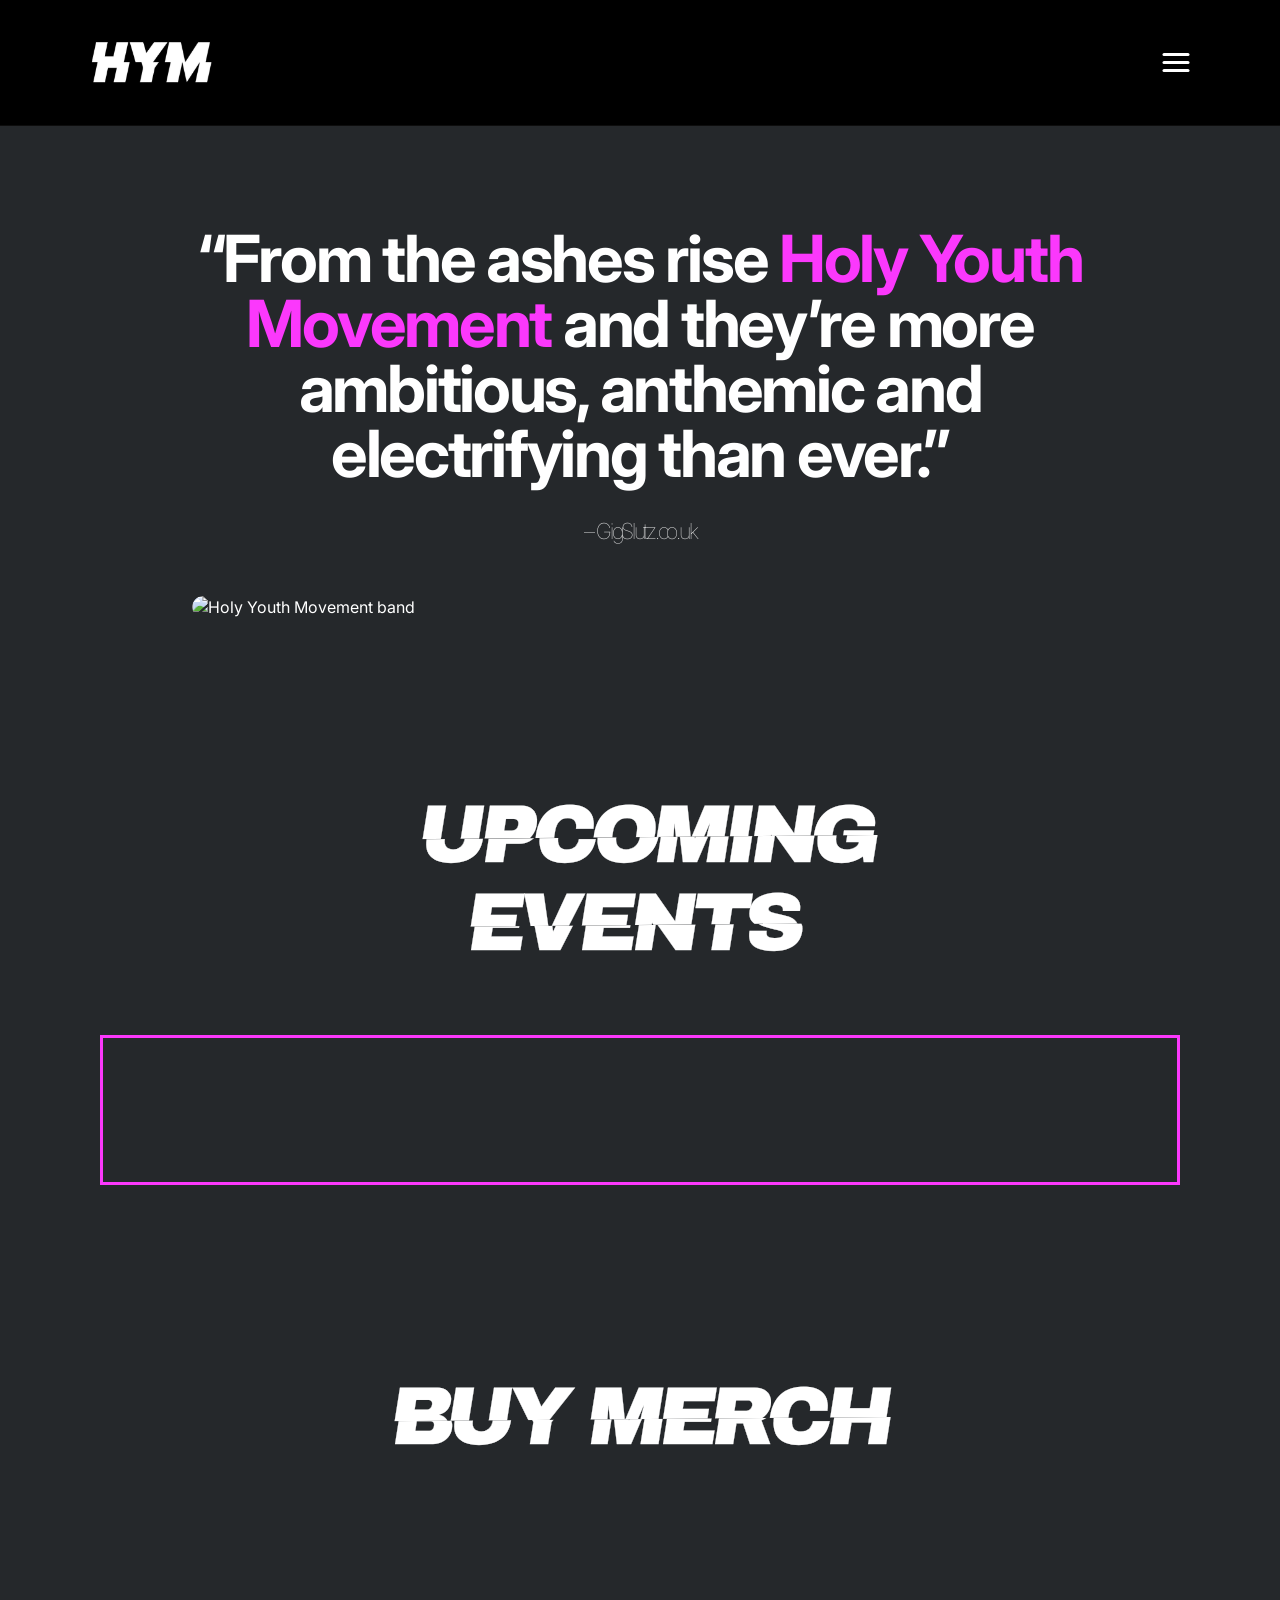
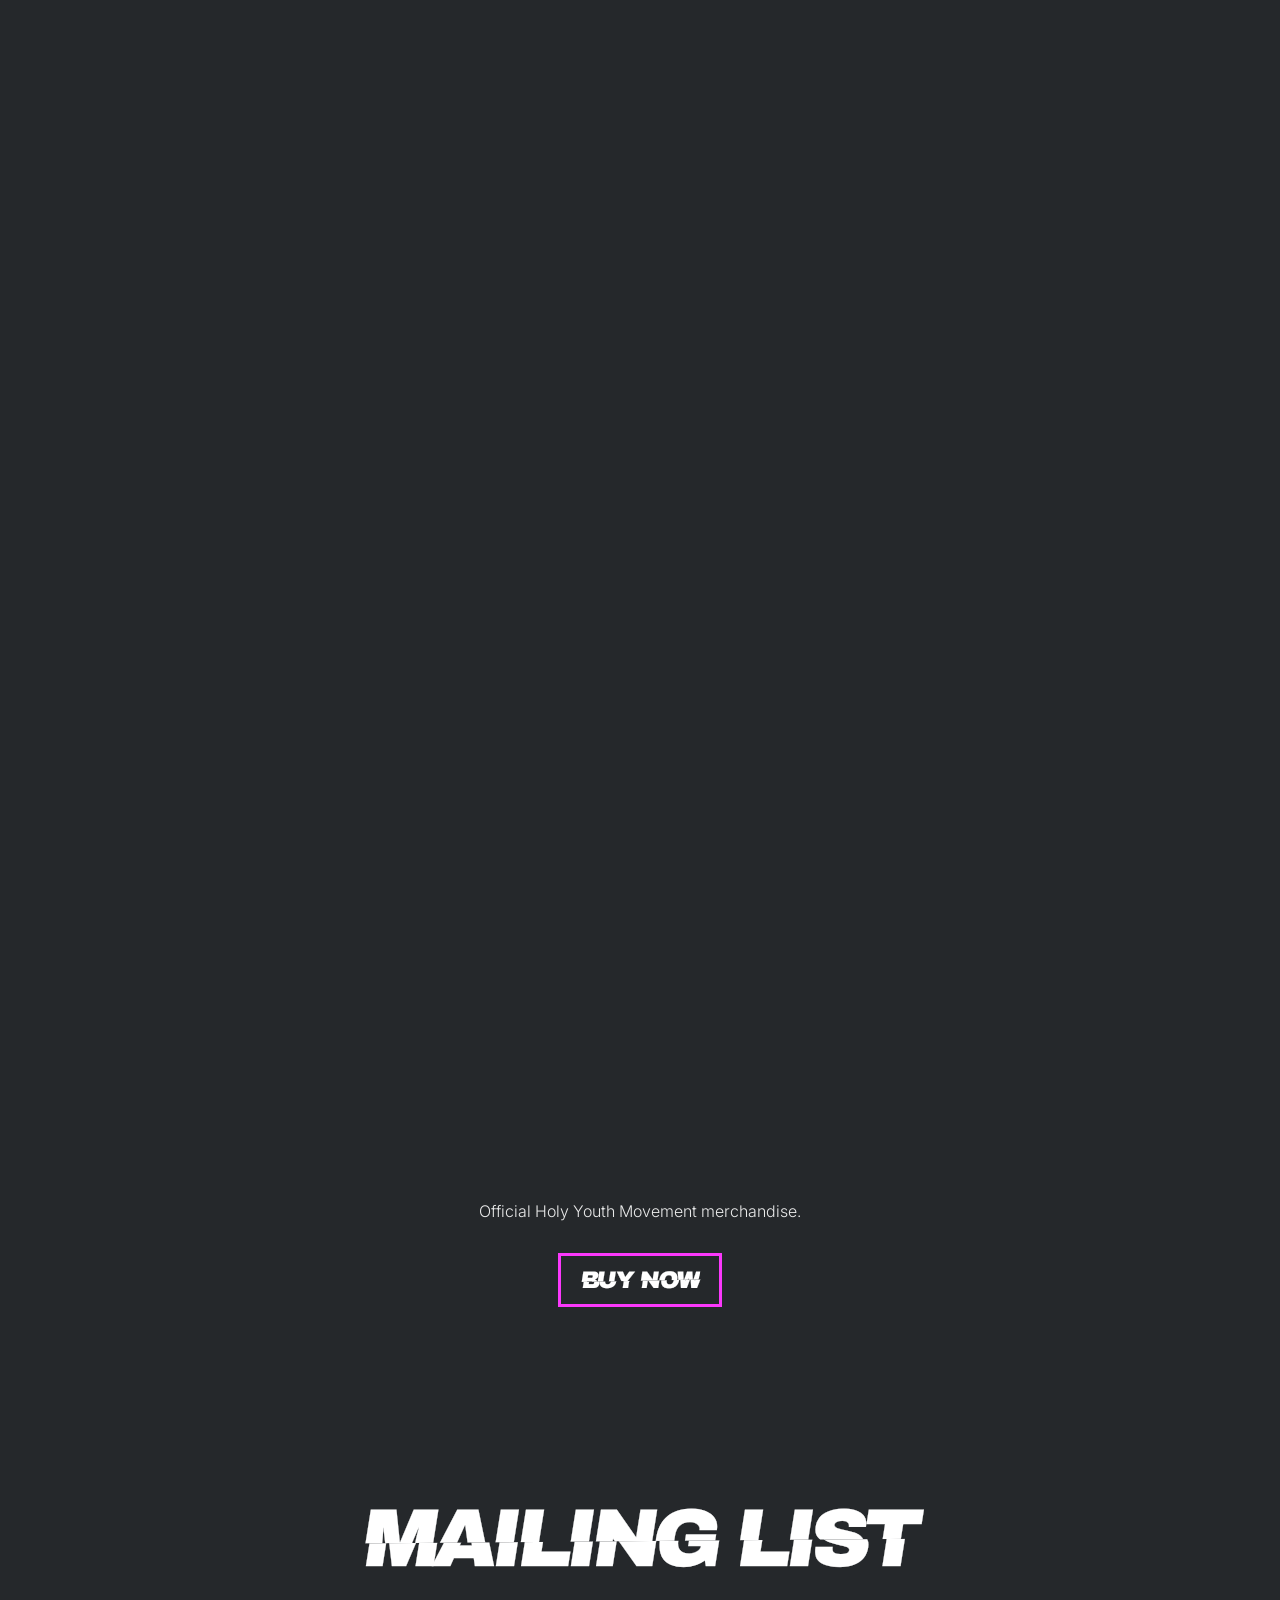
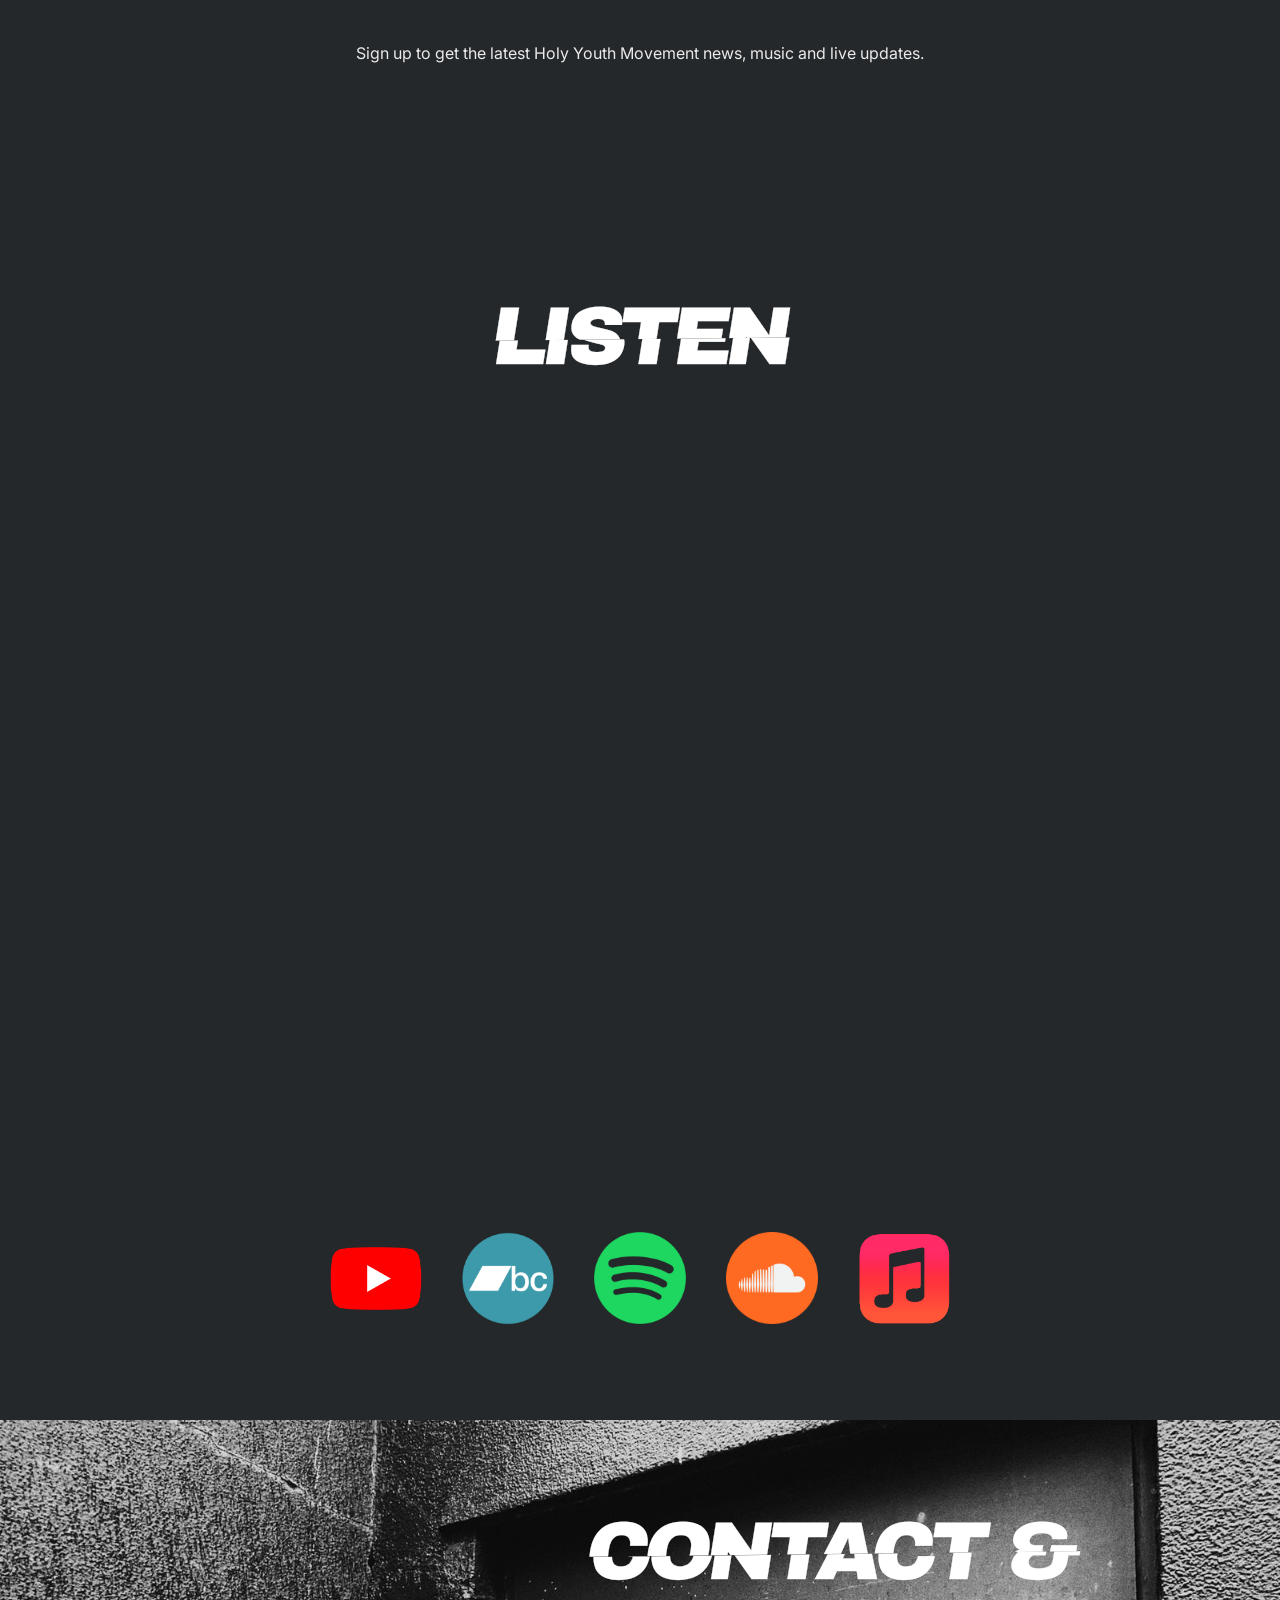
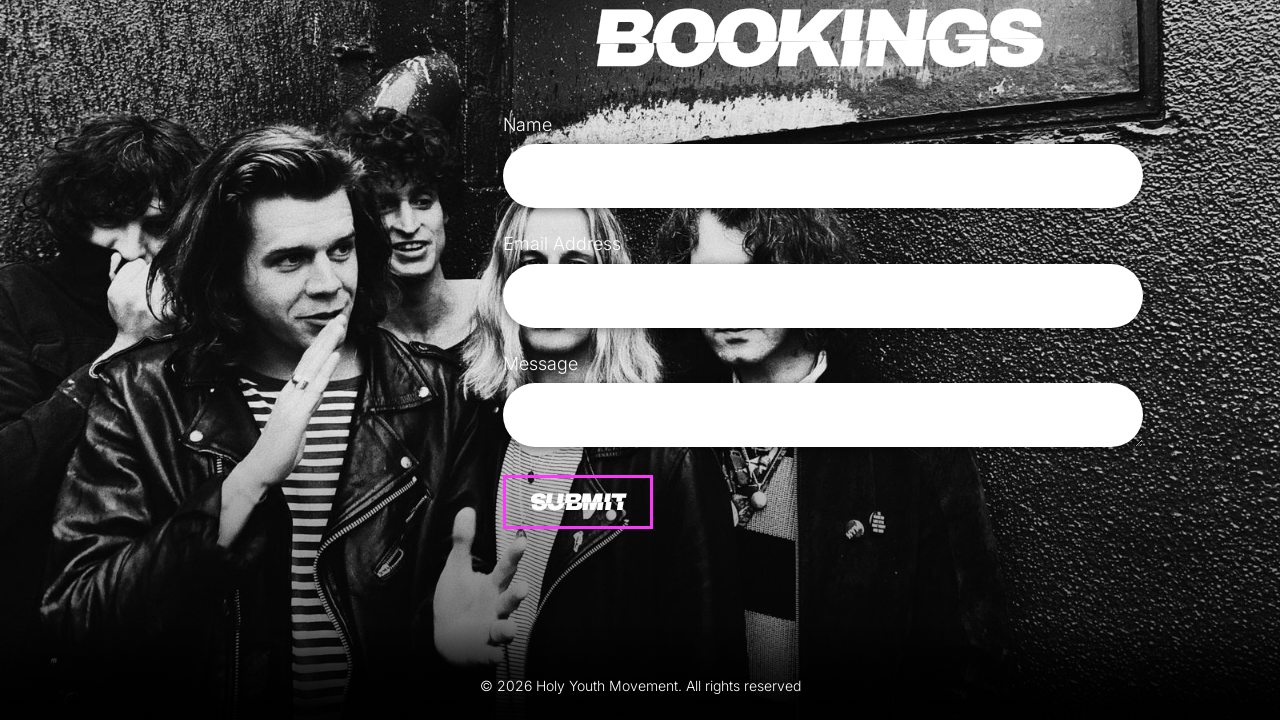
==== commit 547aecd7: "Update home.html" ====
--- a/home.html
+++ b/home.html
@@ -1,3 +1,4 @@
+
 <!DOCTYPE html>
 <html lang="en">
 
@@ -14,10 +15,7 @@
     content="#050505"
   >
 
-
-  <!-- =========================
-       PAGE / SEARCH METADATA
-  ========================= -->
+  <!-- PAGE / SEARCH METADATA -->
 
   <title>Holy Youth Movement</title>
 
@@ -26,10 +24,7 @@
     content="Official website of Holy Youth Movement. Live dates, music, merch and more."
   >
 
-
-  <!-- =========================
-       SOCIAL SHARING / OPEN GRAPH
-  ========================= -->
+  <!-- SOCIAL SHARING / OPEN GRAPH -->
 
   <meta
     property="og:title"
@@ -41,10 +36,7 @@
     content="Official website of Holy Youth Movement. Live dates, music, merch and more."
   >
 
-  <meta
-    property="og:type"
-    content="website"
-  >
+  <meta property="og:type" content="website">
 
   <meta
     property="og:site_name"
@@ -66,15 +58,9 @@
     content="Holy Youth Movement"
   >
 
-
-  <!-- =========================
-       X / TWITTER SHARING
-  ========================= -->
-
-  <meta
-    name="twitter:card"
-    content="summary"
-  >
+  <!-- X / TWITTER SHARING -->
+
+  <meta name="twitter:card" content="summary">
 
   <meta
     name="twitter:title"
@@ -91,10 +77,7 @@
     content="https://hym-website.vercel.app/social-icons/webclip.webp"
   >
 
-
-  <!-- =========================
-       SITE ICON
-  ========================= -->
+  <!-- SITE ICON -->
 
   <link
     rel="icon"
@@ -106,10 +89,7 @@
     href="social-icons/webclip.webp"
   >
 
-
-  <!-- =========================
-       SITE STYLES
-  ========================= -->
+  <!-- SITE STYLES -->
 
   <link rel="stylesheet" href="style.css">
 
@@ -119,10 +99,13 @@
 
   <header class="site-header">
 
-    <a href="index.html" aria-label="Holy Youth Movement entrance page">
+    <a
+      href="index.html"
+      aria-label="Holy Youth Movement entrance page"
+    >
       <img
         class="nav-logo"
-        src="https://holyyouthmovement.co.uk/assets/images/hymlogo.png"
+        src="hymlogo.png"
         alt="Holy Youth Movement"
       >
     </a>
@@ -139,6 +122,7 @@
 
   </header>
 
+  <!-- NAVIGATION -->
 
   <nav class="nav-panel" id="navPanel">
 
@@ -149,7 +133,6 @@
       <a href="#listen">Listen</a>
       <a href="#contact">Contact</a>
     </div>
-
 
     <div class="nav-socials">
 
@@ -193,7 +176,6 @@
 
   </nav>
 
-
   <main>
 
     <!-- INTRO -->
@@ -224,7 +206,6 @@
 
         </blockquote>
 
-
         <div class="home-band-photo">
 
           <img
@@ -238,7 +219,6 @@
 
     </section>
 
-
     <!-- UPCOMING EVENTS -->
 
     <section class="upcoming-events" id="events">
@@ -256,7 +236,6 @@
           </span>
 
         </h2>
-
 
         <div class="upcoming-events-frame">
 
@@ -295,7 +274,6 @@
 
           </div>
 
-
           <div
             class="bandsintown-credit"
             id="bandsintownCredit"
@@ -318,7 +296,6 @@
 
     </section>
 
-
     <!-- MERCH -->
 
     <section class="merch" id="merch">
@@ -332,7 +309,6 @@
           </span>
 
         </h2>
-
 
         <a
           href="https://holy-youth-movement.sumupstore.com/products"
@@ -345,13 +321,11 @@
 
       </div>
 
-
       <div class="merch-copy">
 
         <p>
           Official Holy Youth Movement merchandise.
         </p>
-
 
         <a
           class="hym-button"
@@ -372,7 +346,6 @@
 
     </section>
 
-
     <!-- MAILING LIST -->
 
     <section
@@ -390,12 +363,10 @@
 
         </h2>
 
-
         <p class="mailing-list-copy">
           Sign up to get the latest Holy Youth Movement
           news, music and live updates.
         </p>
-
 
         <div class="emailoctopus-form">
 
@@ -411,7 +382,6 @@
 
     </section>
 
-
     <!-- LISTEN -->
 
     <section class="listen" id="listen">
@@ -425,7 +395,6 @@
           </span>
 
         </h2>
-
 
         <div class="spotify-wrap">
 
@@ -438,7 +407,6 @@
 
         </div>
 
-
         <div class="music-platforms">
 
           <a
@@ -453,7 +421,6 @@
             >
           </a>
 
-
           <a
             href="https://holyyouthmovement.bandcamp.com/"
             target="_blank"
@@ -466,7 +433,6 @@
             >
           </a>
 
-
           <a
             href="https://open.spotify.com/artist/4psk2TMuqKYFzMVMS7KCXd?si=1lRzlrn9QW2-RcGs_K3hpA"
             target="_blank"
@@ -479,7 +445,6 @@
             >
           </a>
 
-
           <a
             href="https://soundcloud.com/user-212453294"
             target="_blank"
@@ -492,7 +457,6 @@
             >
           </a>
 
-
           <a
             href="https://music.apple.com/gb/artist/holy-youth-movement/1543977466"
             target="_blank"
@@ -511,7 +475,6 @@
 
     </section>
 
-
     <!-- CONTACT & BOOKINGS -->
 
     <section class="contact" id="contact">
@@ -531,7 +494,6 @@
             </span>
 
           </h2>
-
 
           <form
             class="contact-form"
@@ -548,7 +510,6 @@
               >
             </label>
 
-
             <label>
               Email Address
 
@@ -559,7 +520,6 @@
               >
             </label>
 
-
             <label>
               Message
 
@@ -568,7 +528,6 @@
                 rows="2"
               ></textarea>
             </label>
-
 
             <button
               class="hym-button send-button"
@@ -586,7 +545,6 @@
 
         </div>
 
-
         <footer class="site-footer">
 
           <span>
@@ -602,10 +560,9 @@
 
   </main>
 
-
   <script src="script.js"></script>
   <script src="bandsintown.js"></script>
 
 </body>
 
-  </html>
+</html>
--- a/style.css
+++ b/style.css
@@ -21,7 +21,6 @@
 img { display:block; max-width:100%; }
 button,input,textarea { font:inherit; }
 section { scroll-margin-top:var(--header-height); }
-
 
 /* HEADER */
 
@@ -39,7 +38,6 @@
   width:120px; height:auto;
   filter:grayscale(1) brightness(0) invert(1);
 }
-
 
 /* MENU */
 
@@ -71,7 +69,6 @@
   top:22px; transform:translateX(-50%) rotate(-45deg);
 }
 
-
 /* NAVIGATION */
 
 .nav-panel {
@@ -109,7 +106,6 @@
   width:46px; height:46px; object-fit:contain;
 }
 
-
 /* INTRO */
 
 .home-intro {
@@ -144,7 +140,6 @@
 .home-band-photo img {
   width:100%; height:auto; object-fit:cover; border-radius:inherit;
 }
-
 
 /* SECTION HEADINGS */
 
@@ -181,7 +176,6 @@
   transform:translateX(calc(-50% + 2px));
 }
 
-
 /* EVENTS */
 
 .upcoming-events {
@@ -193,10 +187,7 @@
   width:100%; max-width:1100px; margin:0 auto;
 }
 
-.upcoming-events-title {
-  max-width:820px; margin-bottom:70px;
-}
-
+.upcoming-events-title { max-width:820px; margin-bottom:70px; }
 .upcoming-events-title span + span { margin-top:4px; }
 
 .upcoming-events-frame {
@@ -240,7 +231,6 @@
   margin-left:auto !important; margin-right:auto !important;
 }
 
-
 /* MERCH */
 
 .merch {
@@ -272,7 +262,6 @@
   max-width:600px; margin:0 auto; color:var(--soft-white);
   font-size:1rem; font-weight:300; line-height:1.6;
 }
-
 
 /* HYM BUTTONS */
 
@@ -327,7 +316,6 @@
 
 .hym-button:hover .hym-button-icon { color:var(--pink); }
 
-
 /* MAILING LIST */
 
 .mailing-list-section {
@@ -339,16 +327,13 @@
   width:100%; max-width:1000px; margin:0 auto; text-align:center;
 }
 
-.mailing-list-title {
-  max-width:900px; margin-bottom:60px;
-}
+.mailing-list-title { max-width:900px; margin-bottom:60px; }
 
 .mailing-list-copy {
   max-width:700px; margin:0 auto 38px;
   color:var(--soft-white); text-align:center;
   font-size:1rem; font-weight:400; line-height:1.6;
 }
-
 
 /* EMAILOCTOPUS */
 
@@ -389,7 +374,7 @@
   color:var(--white) !important;
   -webkit-text-fill-color:var(--white) !important;
   background:transparent !important;
-  border:2px solid rgba(255,255,255,.65) !important;
+  border:2px solid var(--pink) !important;
   border-radius:0 !important; outline:none !important;
   box-shadow:none !important;
   font-family:"Inter",Arial,Helvetica,sans-serif !important;
@@ -406,6 +391,19 @@
 .emailoctopus-form .mailing-list-input:focus {
   border-color:var(--pink) !important;
   outline:none !important; box-shadow:none !important;
+}
+
+.emailoctopus-form .mailing-list-input:-webkit-autofill,
+.emailoctopus-form .mailing-list-input:-webkit-autofill:hover,
+.emailoctopus-form .mailing-list-input:-webkit-autofill:focus,
+.emailoctopus-form .mailing-list-input:-webkit-autofill:active {
+  -webkit-text-fill-color:var(--white) !important;
+  caret-color:var(--white) !important;
+  -webkit-box-shadow:0 0 0 1000px var(--charcoal) inset !important;
+  box-shadow:0 0 0 1000px var(--charcoal) inset !important;
+  background-color:var(--charcoal) !important;
+  border:2px solid var(--pink) !important;
+  transition:background-color 9999s ease-out 0s;
 }
 
 .emailoctopus-form .mailing-list-location {
@@ -437,6 +435,29 @@
   -webkit-appearance:none !important;
 }
 
+/* SUBSCRIBE STAYS WHITE */
+
+.emailoctopus-form .hym-eo-submit:hover,
+.emailoctopus-form .hym-eo-submit:active,
+.emailoctopus-form .hym-eo-submit:focus {
+  color:var(--white) !important;
+}
+
+.emailoctopus-form .hym-eo-submit:hover .hym-button-text::before,
+.emailoctopus-form .hym-eo-submit:hover .hym-button-text::after,
+.emailoctopus-form .hym-eo-submit:active .hym-button-text::before,
+.emailoctopus-form .hym-eo-submit:active .hym-button-text::after,
+.emailoctopus-form .hym-eo-submit:focus .hym-button-text::before,
+.emailoctopus-form .hym-eo-submit:focus .hym-button-text::after {
+  color:var(--white) !important;
+}
+
+.emailoctopus-form .hym-eo-submit:hover .hym-button-icon,
+.emailoctopus-form .hym-eo-submit:active .hym-button-icon,
+.emailoctopus-form .hym-eo-submit:focus .hym-button-icon {
+  color:var(--white) !important;
+}
+
 .emailoctopus-form form::after,
 .emailoctopus-form .hym-emailoctopus-form::after {
   content:none !important; display:none !important;
@@ -446,9 +467,7 @@
 .emailoctopus-form small {
   color:rgba(255,255,255,.8);
   font-family:"Inter",Arial,Helvetica,sans-serif;
-}
-
-
+  }
 /* LISTEN */
 
 .listen {
@@ -460,9 +479,7 @@
   width:100%; max-width:1100px; margin:0 auto;
 }
 
-.listen-title {
-  max-width:700px; margin-bottom:70px;
-}
+.listen-title { max-width:700px; margin-bottom:70px; }
 
 .spotify-wrap {
   width:100%; max-width:1000px; margin:0 auto;
@@ -548,9 +565,7 @@
   outline:3px solid rgba(251,56,252,.5);
 }
 
-.send-button {
-  justify-self:start; margin-top:4px;
-}
+.send-button { justify-self:start; margin-top:4px; }
 
 
 /* FOOTER */
@@ -784,6 +799,7 @@
 
   .contact-title span { min-height:64px; }
   .contact-title span + span { margin-top:3px; }
+
   .contact-form { gap:21px; }
   .contact-form label { font-size:17px; }
 
@@ -798,4 +814,4 @@
   .site-footer {
     padding:55px 20px 22px; font-size:13px;
   }
-    }
+}
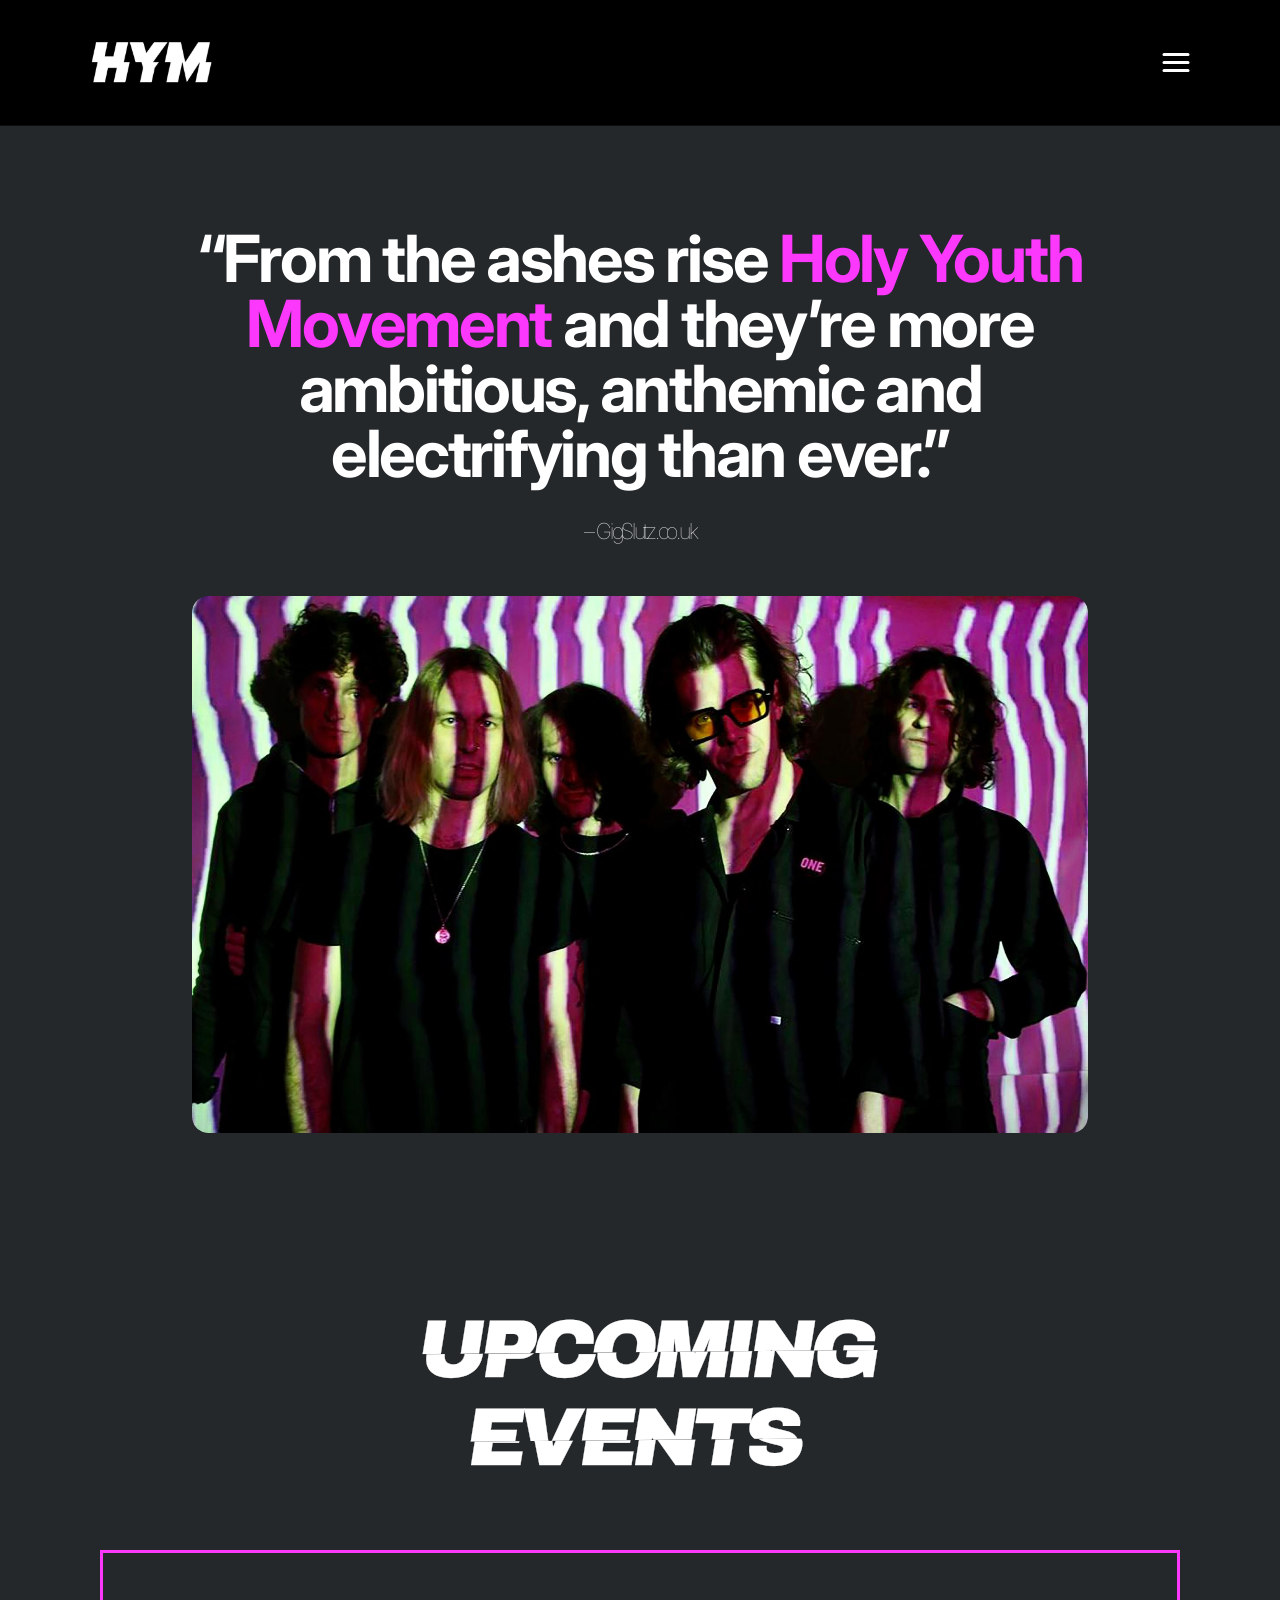
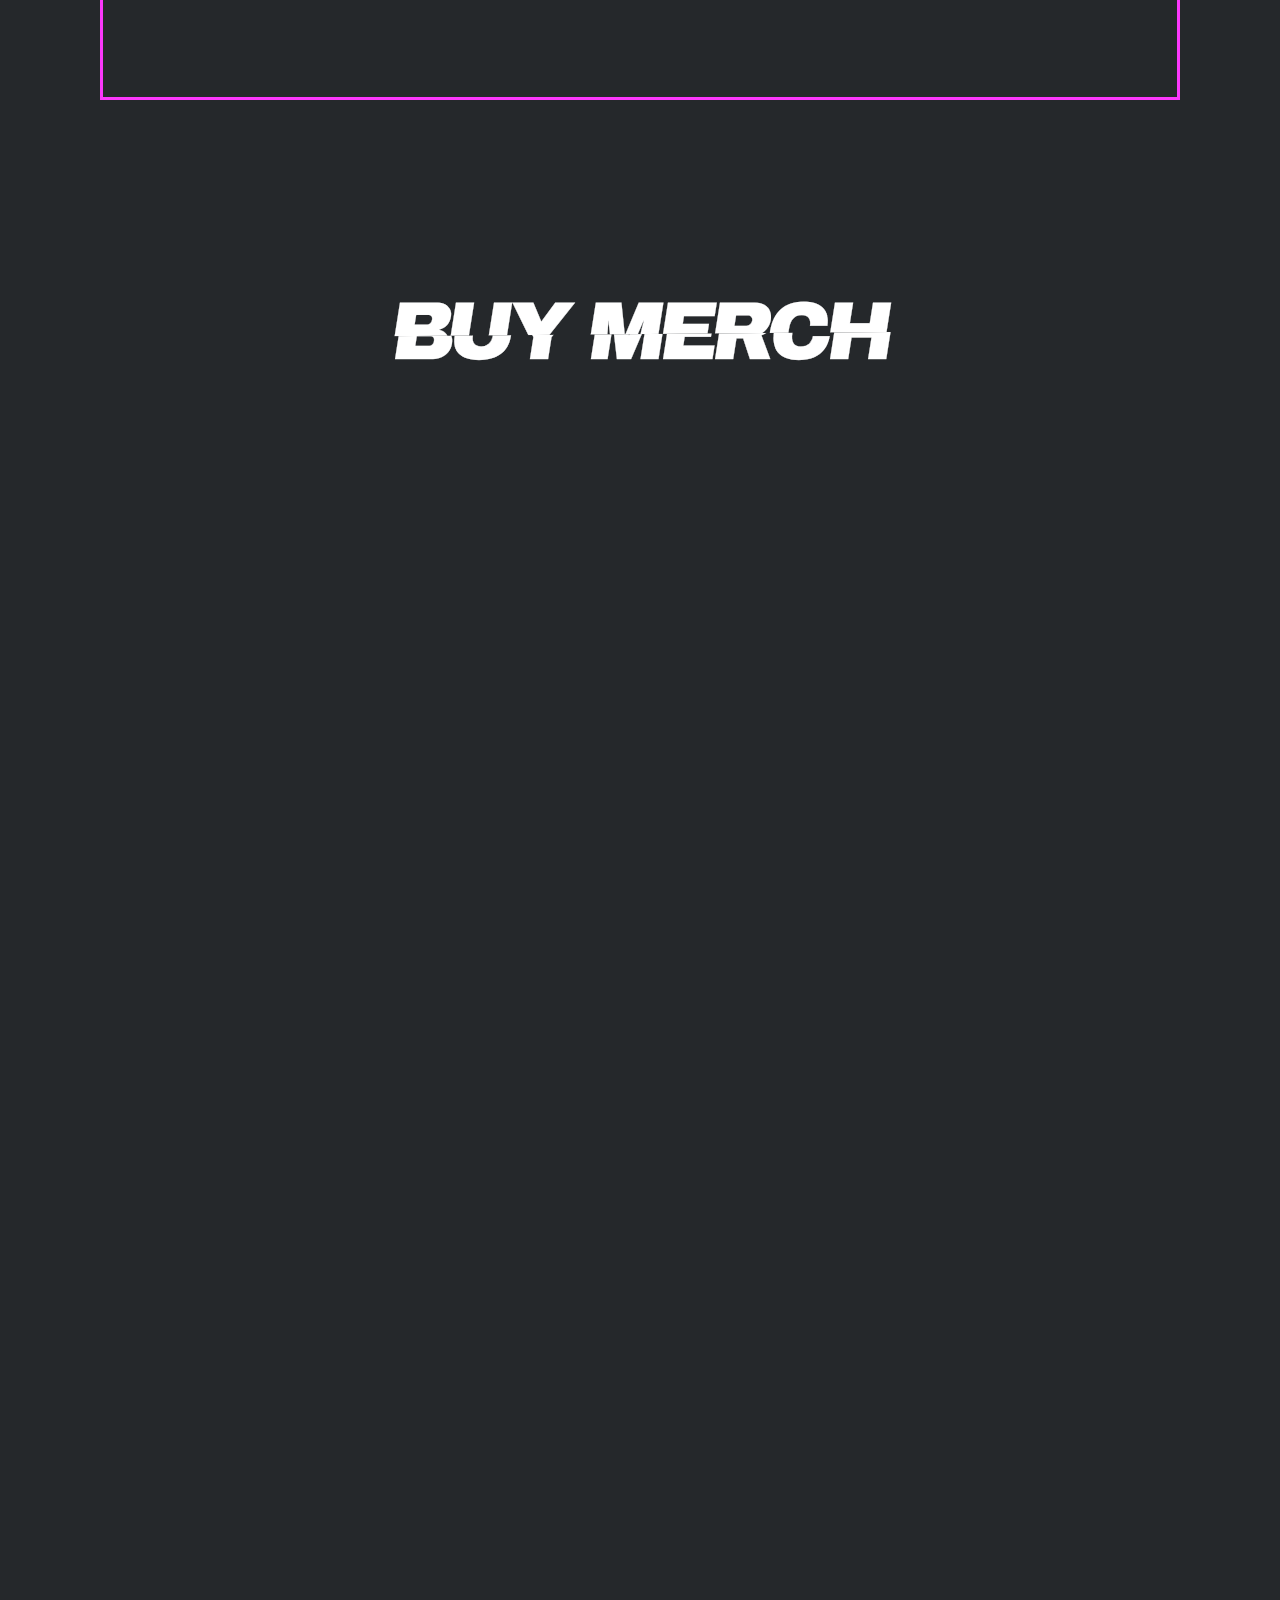
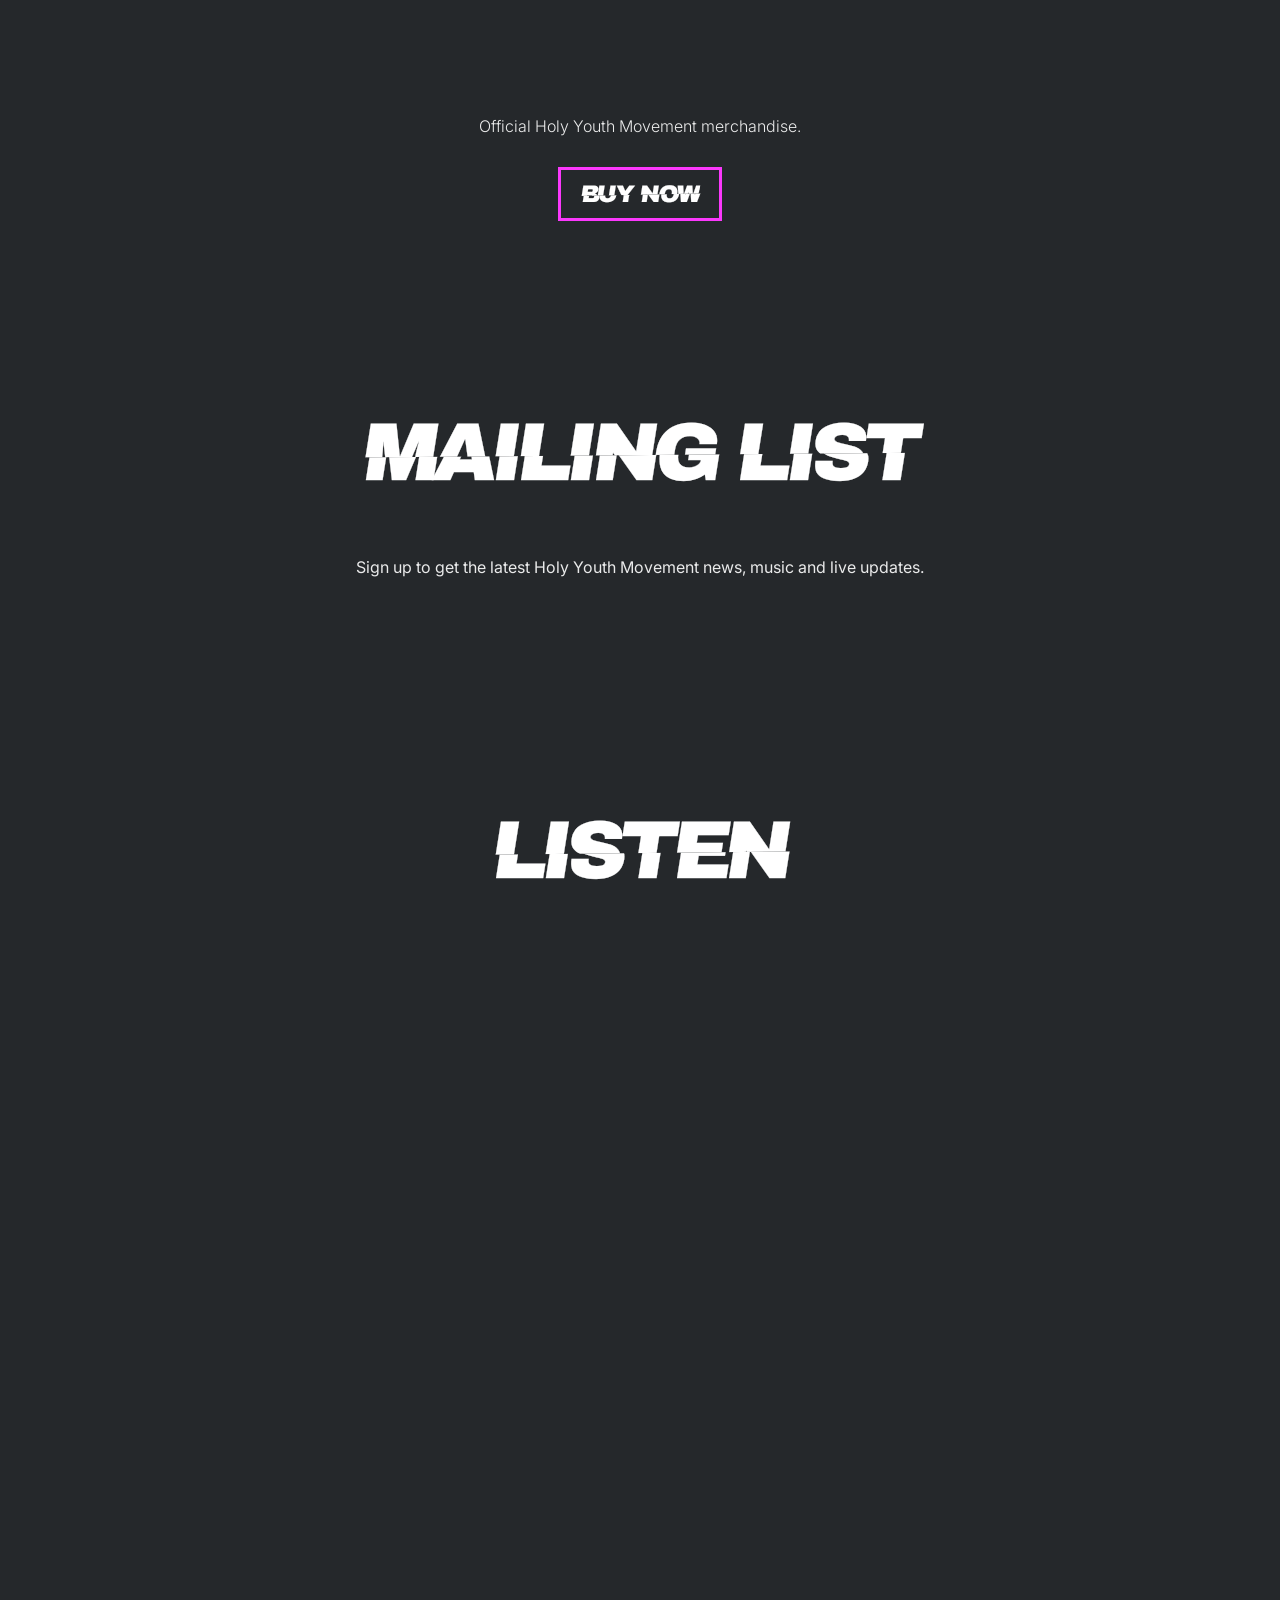
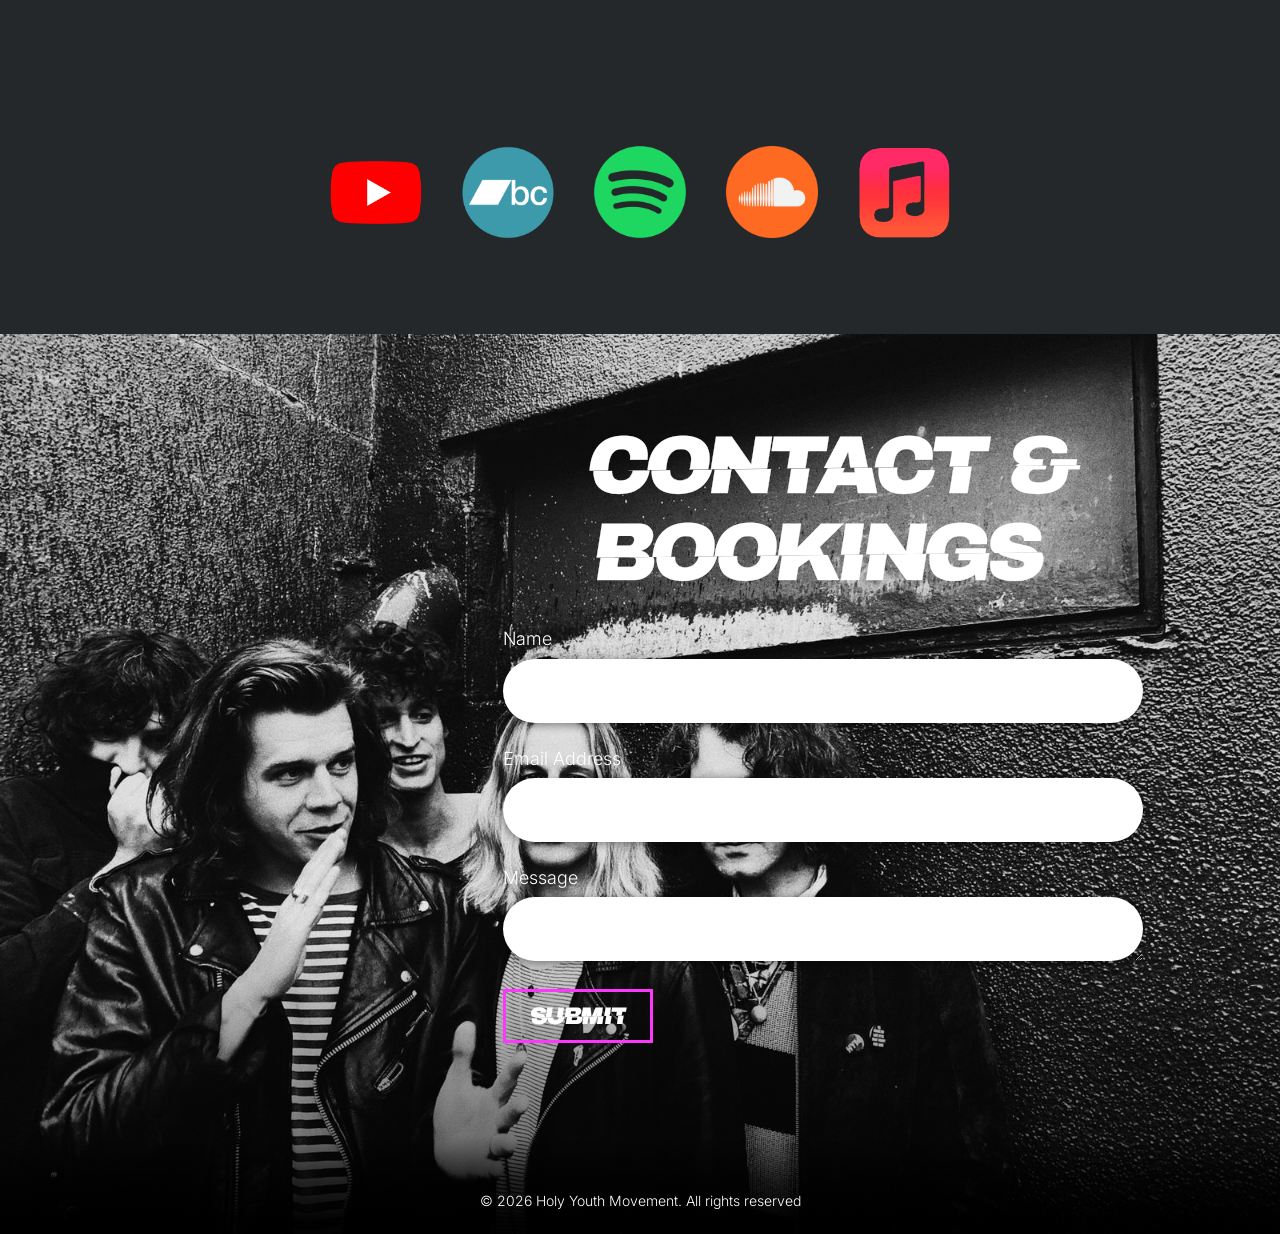
==== commit 92ee2864: "Update home.html" ====
--- a/home.html
+++ b/home.html
@@ -36,7 +36,10 @@
     content="Official website of Holy Youth Movement. Live dates, music, merch and more."
   >
 
-  <meta property="og:type" content="website">
+  <meta
+    property="og:type"
+    content="website"
+  >
 
   <meta
     property="og:site_name"
@@ -60,7 +63,10 @@
 
   <!-- X / TWITTER SHARING -->
 
-  <meta name="twitter:card" content="summary">
+  <meta
+    name="twitter:card"
+    content="summary"
+  >
 
   <meta
     name="twitter:title"
@@ -99,10 +105,7 @@
 
   <header class="site-header">
 
-    <a
-      href="index.html"
-      aria-label="Holy Youth Movement entrance page"
-    >
+    <a href="index.html" aria-label="Holy Youth Movement entrance page">
       <img
         class="nav-logo"
         src="hymlogo.png"
@@ -161,7 +164,7 @@
       </a>
 
       <a
-        href="https://www.tiktok.com/@holyyouthmovementband?_r=1&_t=ZN-9AKklmNv9Ec"
+        href="https://www.tiktok.com/@holyyouthmovementband?_r=1&amp;_t=ZN-9AKklmNv9Ec"
         target="_blank"
         rel="noopener"
         aria-label="Holy Youth Movement on TikTok"
@@ -209,7 +212,7 @@
         <div class="home-band-photo">
 
           <img
-            src="https://holyyouthmovement.co.uk/assets/images/hym-new-press-shot-.jpg"
+            src="hym-new-press-shot-p-1600.jpg"
             alt="Holy Youth Movement band"
           >
 
@@ -485,8 +488,8 @@
 
           <h2 class="slice-heading contact-title">
 
-            <span data-text="CONTACT &">
-              CONTACT &
+            <span data-text="CONTACT &amp;">
+              CONTACT &amp;
             </span>
 
             <span data-text="BOOKINGS">
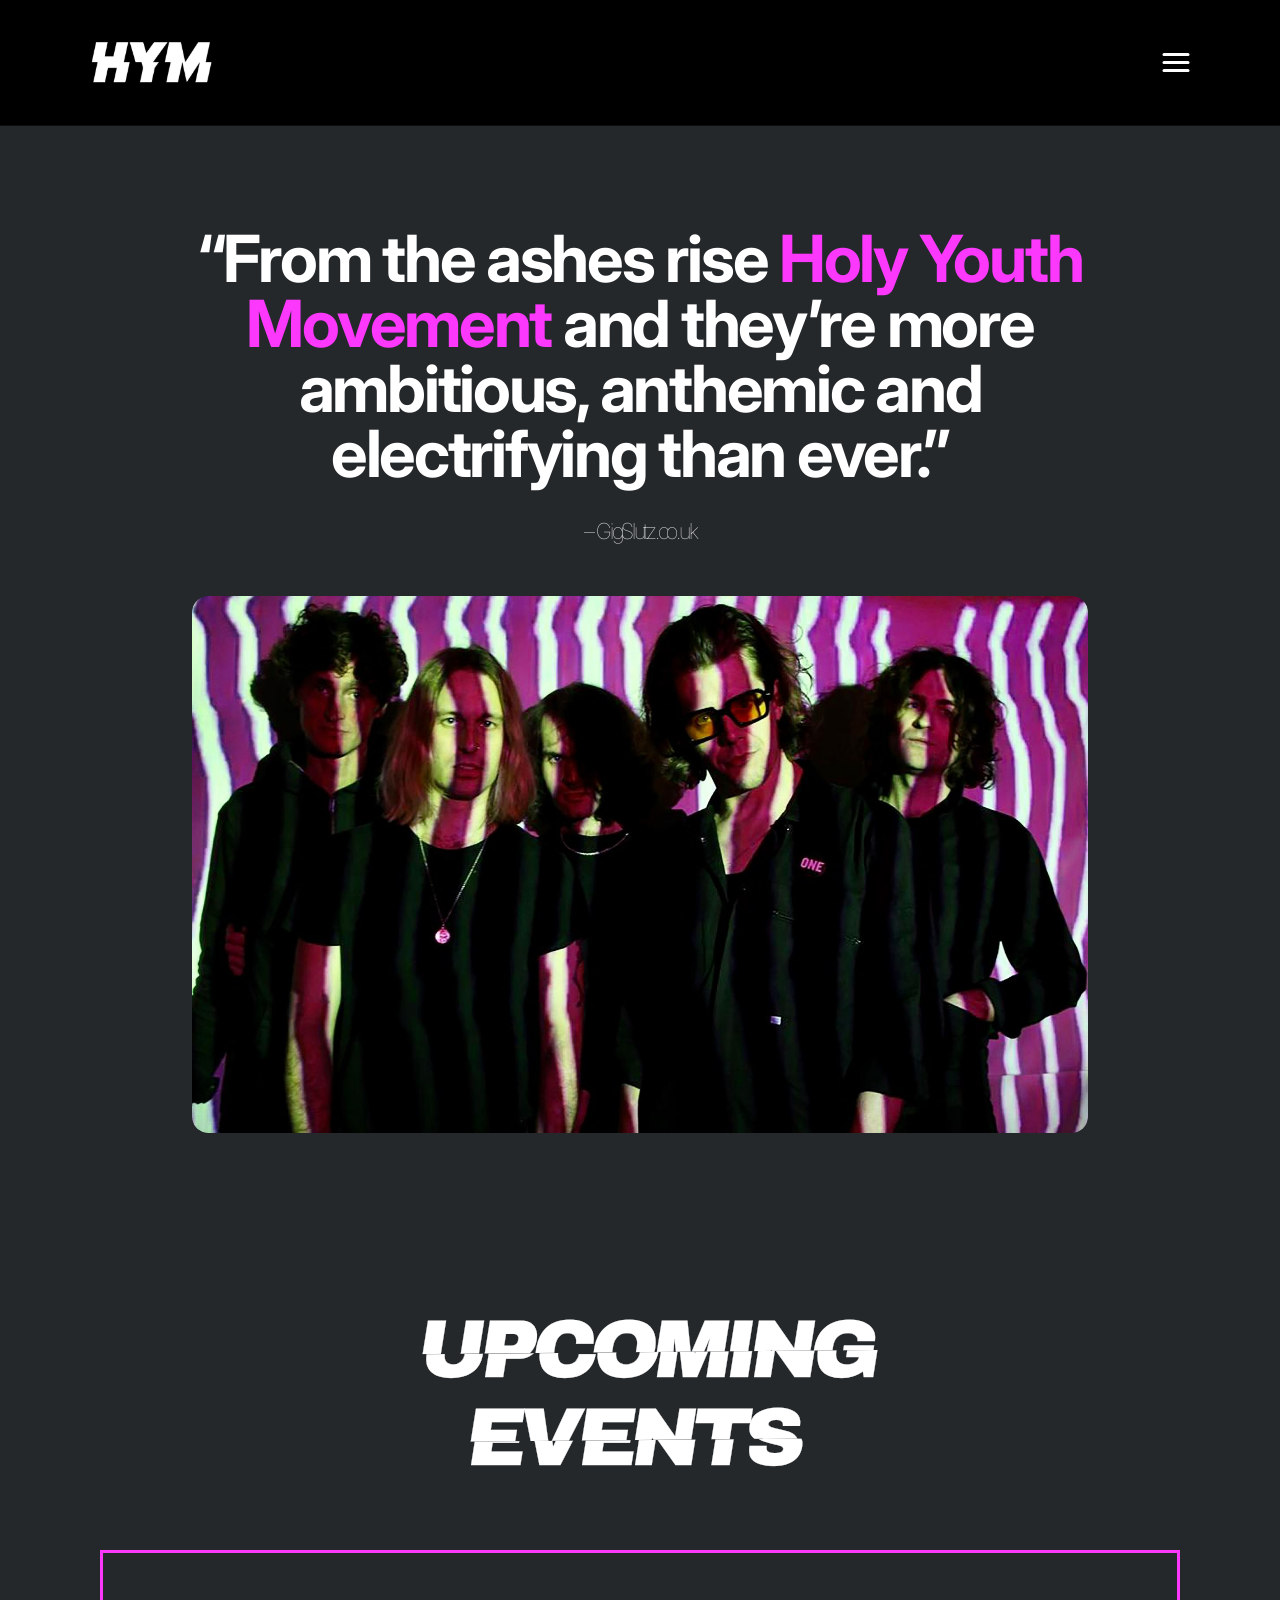
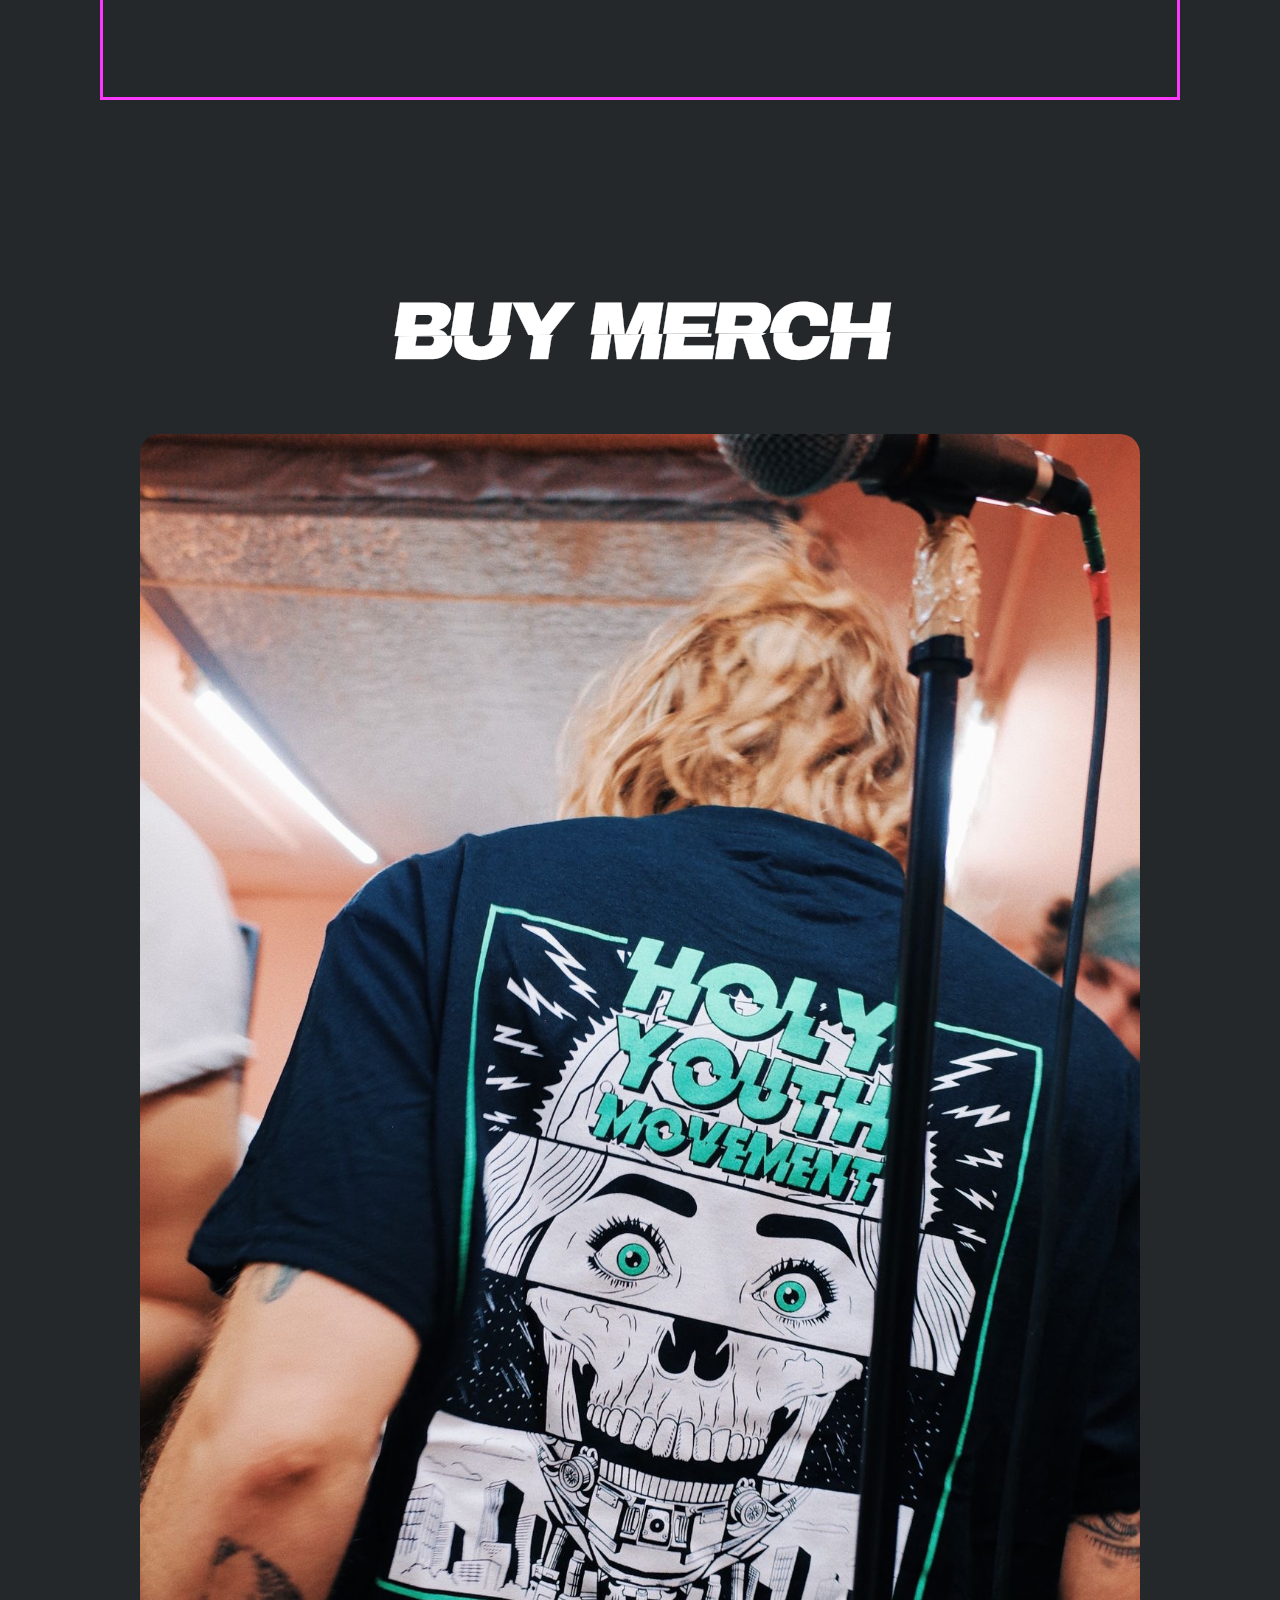
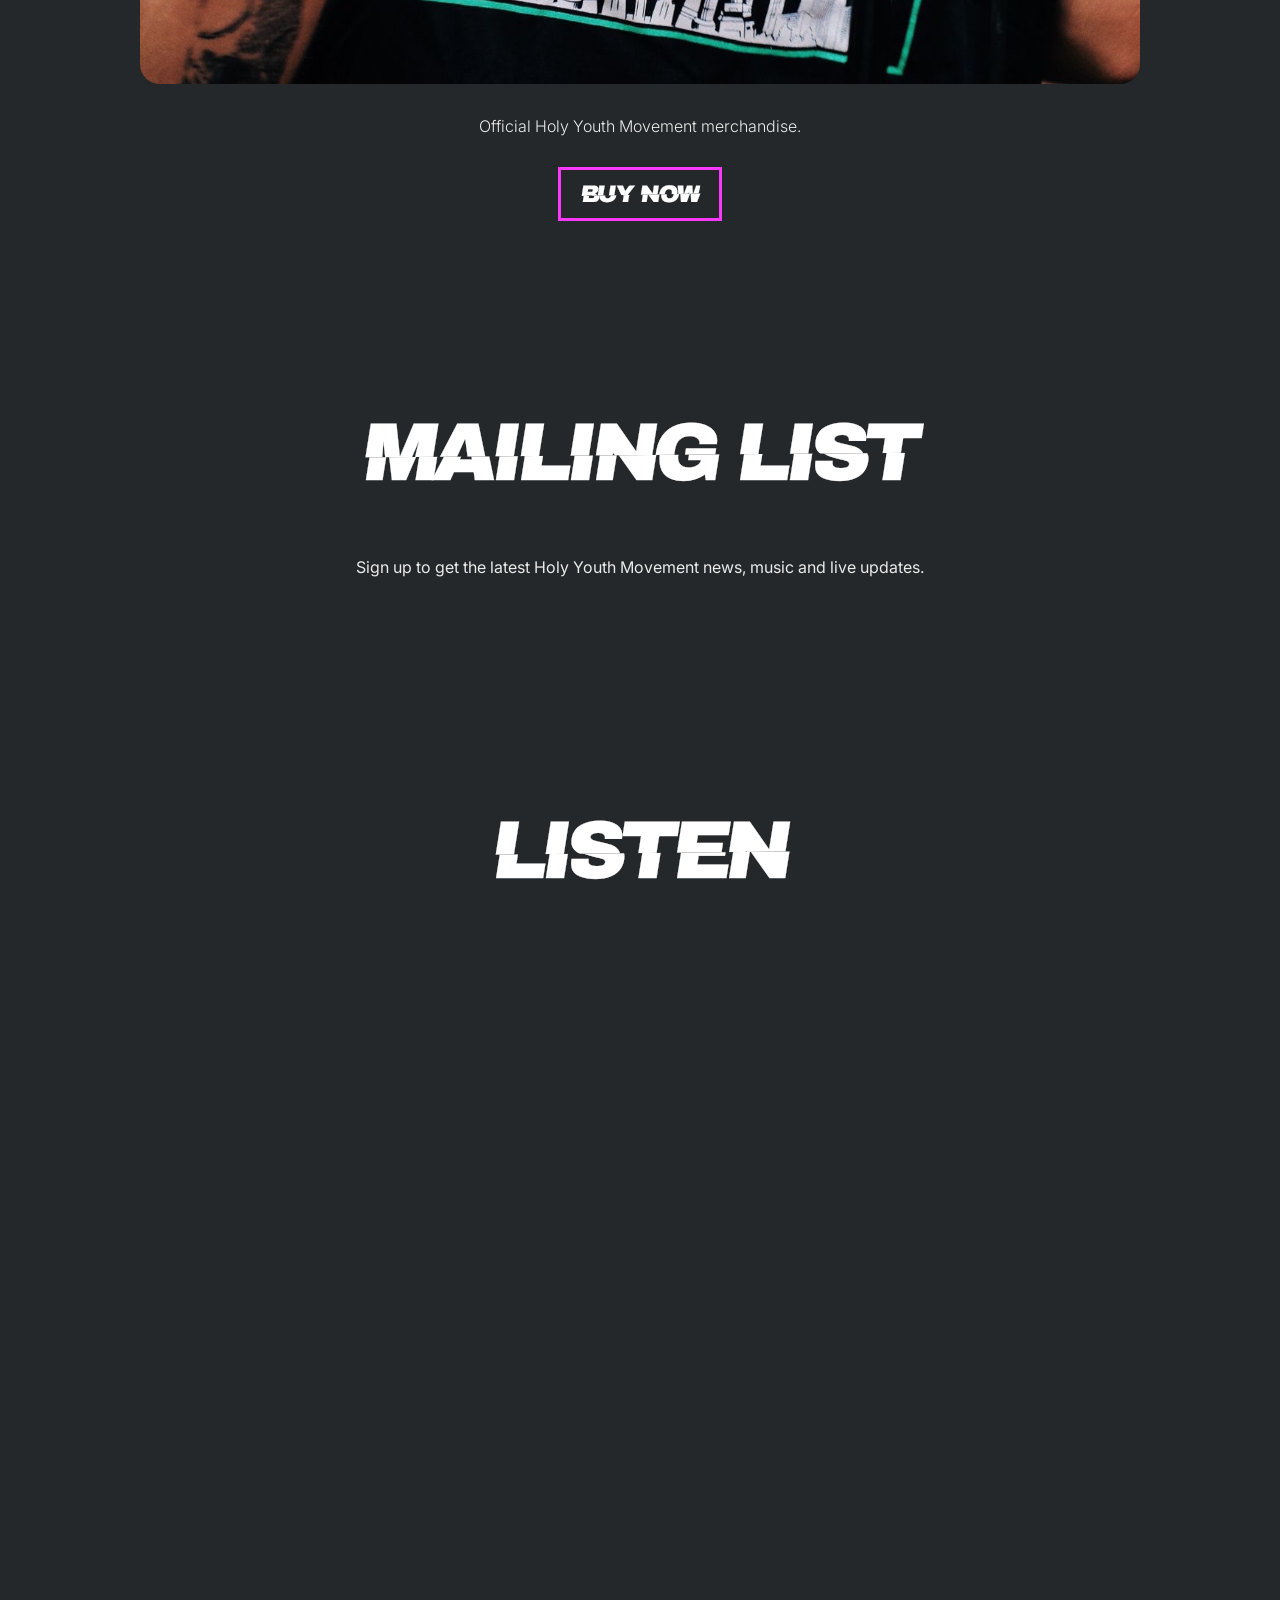
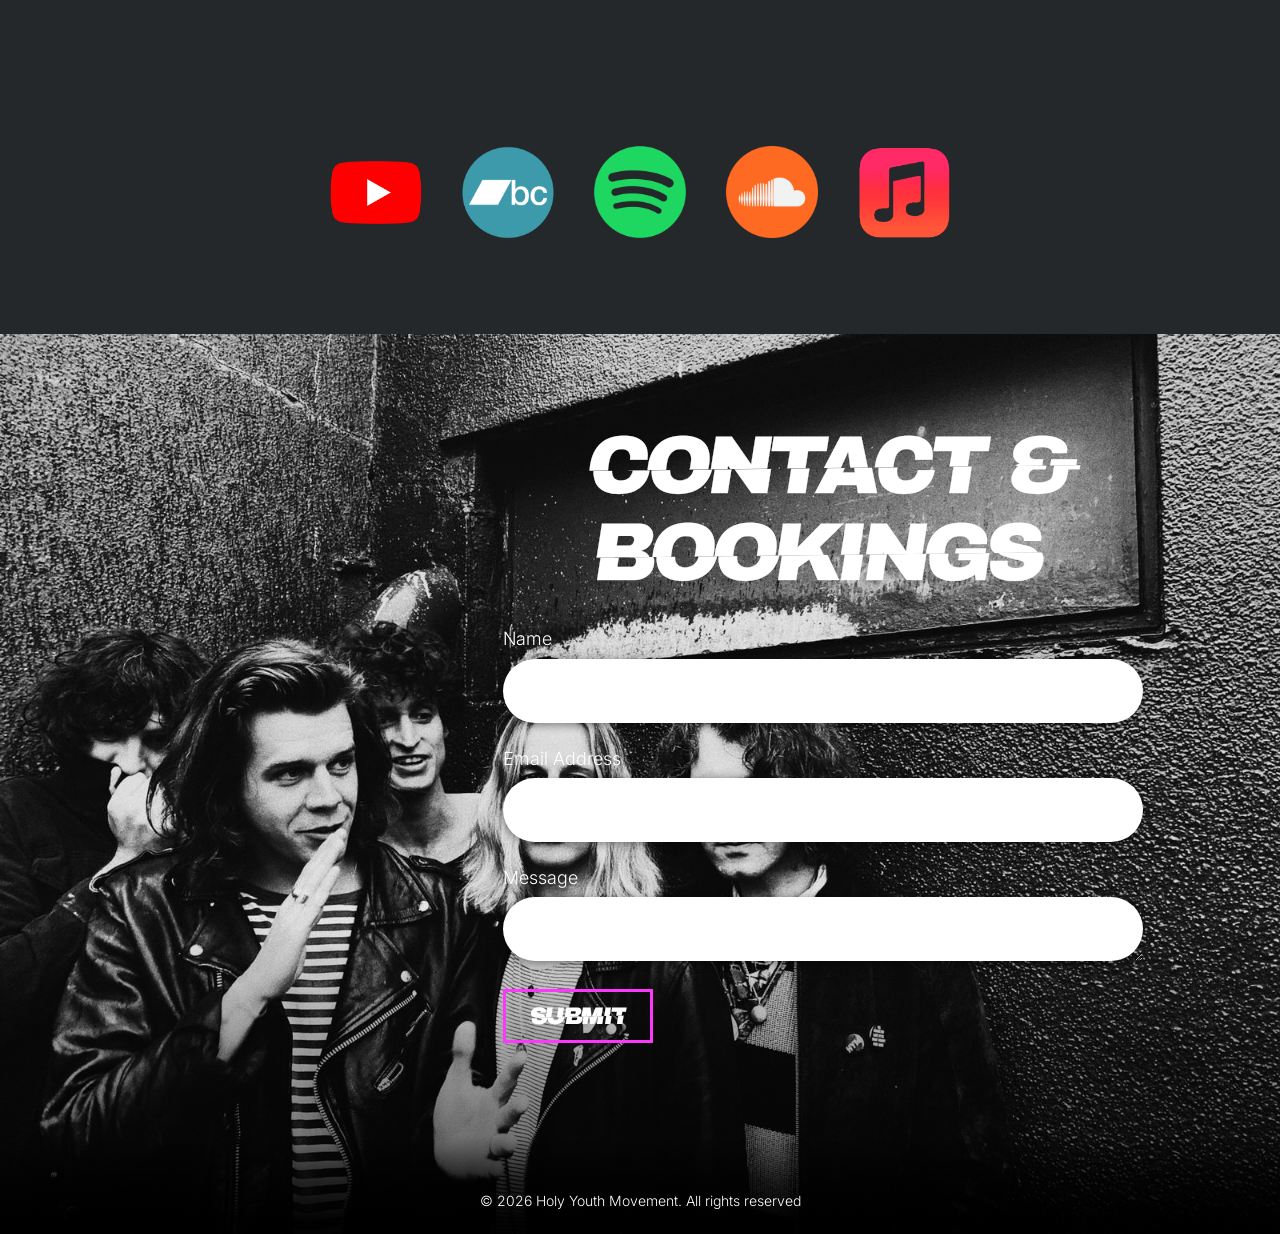
==== commit ad82481f: "Update home.html" ====
--- a/home.html
+++ b/home.html
@@ -26,25 +26,15 @@
 
   <!-- SOCIAL SHARING / OPEN GRAPH -->
 
-  <meta
-    property="og:title"
-    content="Holy Youth Movement"
-  >
+  <meta property="og:title" content="Holy Youth Movement">
 
   <meta
     property="og:description"
     content="Official website of Holy Youth Movement. Live dates, music, merch and more."
   >
 
-  <meta
-    property="og:type"
-    content="website"
-  >
-
-  <meta
-    property="og:site_name"
-    content="Holy Youth Movement"
-  >
+  <meta property="og:type" content="website">
+  <meta property="og:site_name" content="Holy Youth Movement">
 
   <meta
     property="og:url"
@@ -63,15 +53,8 @@
 
   <!-- X / TWITTER SHARING -->
 
-  <meta
-    name="twitter:card"
-    content="summary"
-  >
-
-  <meta
-    name="twitter:title"
-    content="Holy Youth Movement"
-  >
+  <meta name="twitter:card" content="summary">
+  <meta name="twitter:title" content="Holy Youth Movement">
 
   <meta
     name="twitter:description"
@@ -85,15 +68,8 @@
 
   <!-- SITE ICON -->
 
-  <link
-    rel="icon"
-    href="social-icons/webclip.webp"
-  >
-
-  <link
-    rel="apple-touch-icon"
-    href="social-icons/webclip.webp"
-  >
+  <link rel="icon" href="social-icons/webclip.webp">
+  <link rel="apple-touch-icon" href="social-icons/webclip.webp">
 
   <!-- SITE STYLES -->
 
@@ -500,8 +476,41 @@
 
           <form
             class="contact-form"
-            onsubmit="return false;"
-          >
+            id="contactForm"
+            action="https://formsubmit.co/ajax/holyyouthmovement2026@gmail.com"
+            method="POST"
+          >
+
+            <!-- FORM SUBMIT SETTINGS -->
+
+            <input
+              type="hidden"
+              name="_subject"
+              value="Holy Youth Movement - New Website Enquiry"
+            >
+
+            <input
+              type="hidden"
+              name="_cc"
+              value="colinjohnjervis@gmail.com"
+            >
+
+            <input
+              type="hidden"
+              name="_captcha"
+              value="false"
+            >
+
+            <!-- HONEYPOT SPAM TRAP -->
+
+            <input
+              type="text"
+              name="_honey"
+              tabindex="-1"
+              autocomplete="off"
+              aria-hidden="true"
+              style="display:none"
+            >
 
             <label>
               Name
@@ -510,6 +519,7 @@
                 type="text"
                 name="name"
                 autocomplete="name"
+                required
               >
             </label>
 
@@ -520,6 +530,7 @@
                 type="email"
                 name="email"
                 autocomplete="email"
+                required
               >
             </label>
 
@@ -529,12 +540,14 @@
               <textarea
                 name="message"
                 rows="2"
+                required
               ></textarea>
             </label>
 
             <button
               class="hym-button send-button"
-              type="button"
+              type="submit"
+              id="contactSubmit"
             >
               <span
                 class="hym-button-text"
@@ -544,6 +557,20 @@
               </span>
             </button>
 
+            <p
+              id="contactStatus"
+              role="status"
+              aria-live="polite"
+              style="
+                display:none;
+                margin:20px 0 0;
+                color:#fff;
+                font-family:Inter,Arial,Helvetica,sans-serif;
+                line-height:1.6;
+                text-align:center;
+              "
+            ></p>
+
           </form>
 
         </div>
@@ -566,6 +593,67 @@
   <script src="script.js"></script>
   <script src="bandsintown.js"></script>
 
+  <!-- CONTACT FORM SUBMISSION -->
+
+  <script>
+    (() => {
+      const form = document.getElementById("contactForm");
+      const button = document.getElementById("contactSubmit");
+      const status = document.getElementById("contactStatus");
+
+      if (!form || !button || !status) return;
+
+      form.addEventListener("submit", async (event) => {
+        event.preventDefault();
+
+        if (!form.reportValidity()) return;
+
+        button.disabled = true;
+        button.setAttribute("aria-busy", "true");
+
+        status.style.display = "block";
+        status.textContent = "Sending your message...";
+
+        try {
+          const response = await fetch(form.action, {
+            method: "POST",
+            body: new FormData(form),
+            headers: {
+              Accept: "application/json"
+            }
+          });
+
+          const result = await response.json();
+
+          if (!response.ok || result.success === false || result.success === "false") {
+            throw new Error("Submission was not accepted");
+          }
+
+          form.reset();
+
+          status.innerHTML = `
+            <strong style="display:block;margin-bottom:10px;">
+              MESSAGE SENT!
+            </strong>
+            Thanks for getting in touch with Holy Youth Movement.
+            <span style="display:block;margin-top:8px;">
+              We've received your message and will get back to you
+              as soon as possible.
+            </span>
+          `;
+
+        } catch (error) {
+          status.textContent =
+            "Sorry, we couldn't send your message. Please try again.";
+
+        } finally {
+          button.disabled = false;
+          button.removeAttribute("aria-busy");
+        }
+      });
+    })();
+  </script>
+
 </body>
 
 </html>
--- a/style.css
+++ b/style.css
@@ -1,3 +1,4 @@
+
 @import url('https://fonts.googleapis.com/css2?family=Archivo+Black&family=Inter:wght@100;300;400;600;700;800;900&display=swap');
 
 :root {
@@ -250,7 +251,7 @@
 .merch-image {
   width:100%; aspect-ratio:4 / 5; margin:0;
   overflow:hidden; border-radius:20px;
-  background:url("https://holyyouthmovement.co.uk/assets/images/bca96f15-21ef-4f97-a44c-125286d1ba9a.jpg") center/cover no-repeat;
+  background:url("bca96f15-21ef-4f97-a44c-125286d1ba9a.jpg") center/cover no-repeat;
 }
 
 .merch-copy {
@@ -414,7 +415,7 @@
   width:100% !important; margin:12px 0 0 !important;
   color:rgba(255,255,255,.72) !important;
   font-family:"Inter",Arial,Helvetica,sans-serif !important;
-  font-size:.88rem !important; font-weight:400 !important;
+  font-size:.88rem; font-weight:400 !important;
   line-height:1.5 !important; text-align:left !important;
 }
 
@@ -467,7 +468,8 @@
 .emailoctopus-form small {
   color:rgba(255,255,255,.8);
   font-family:"Inter",Arial,Helvetica,sans-serif;
-  }
+}
+
 /* LISTEN */
 
 .listen {
@@ -814,4 +816,4 @@
   .site-footer {
     padding:55px 20px 22px; font-size:13px;
   }
-}
+    }
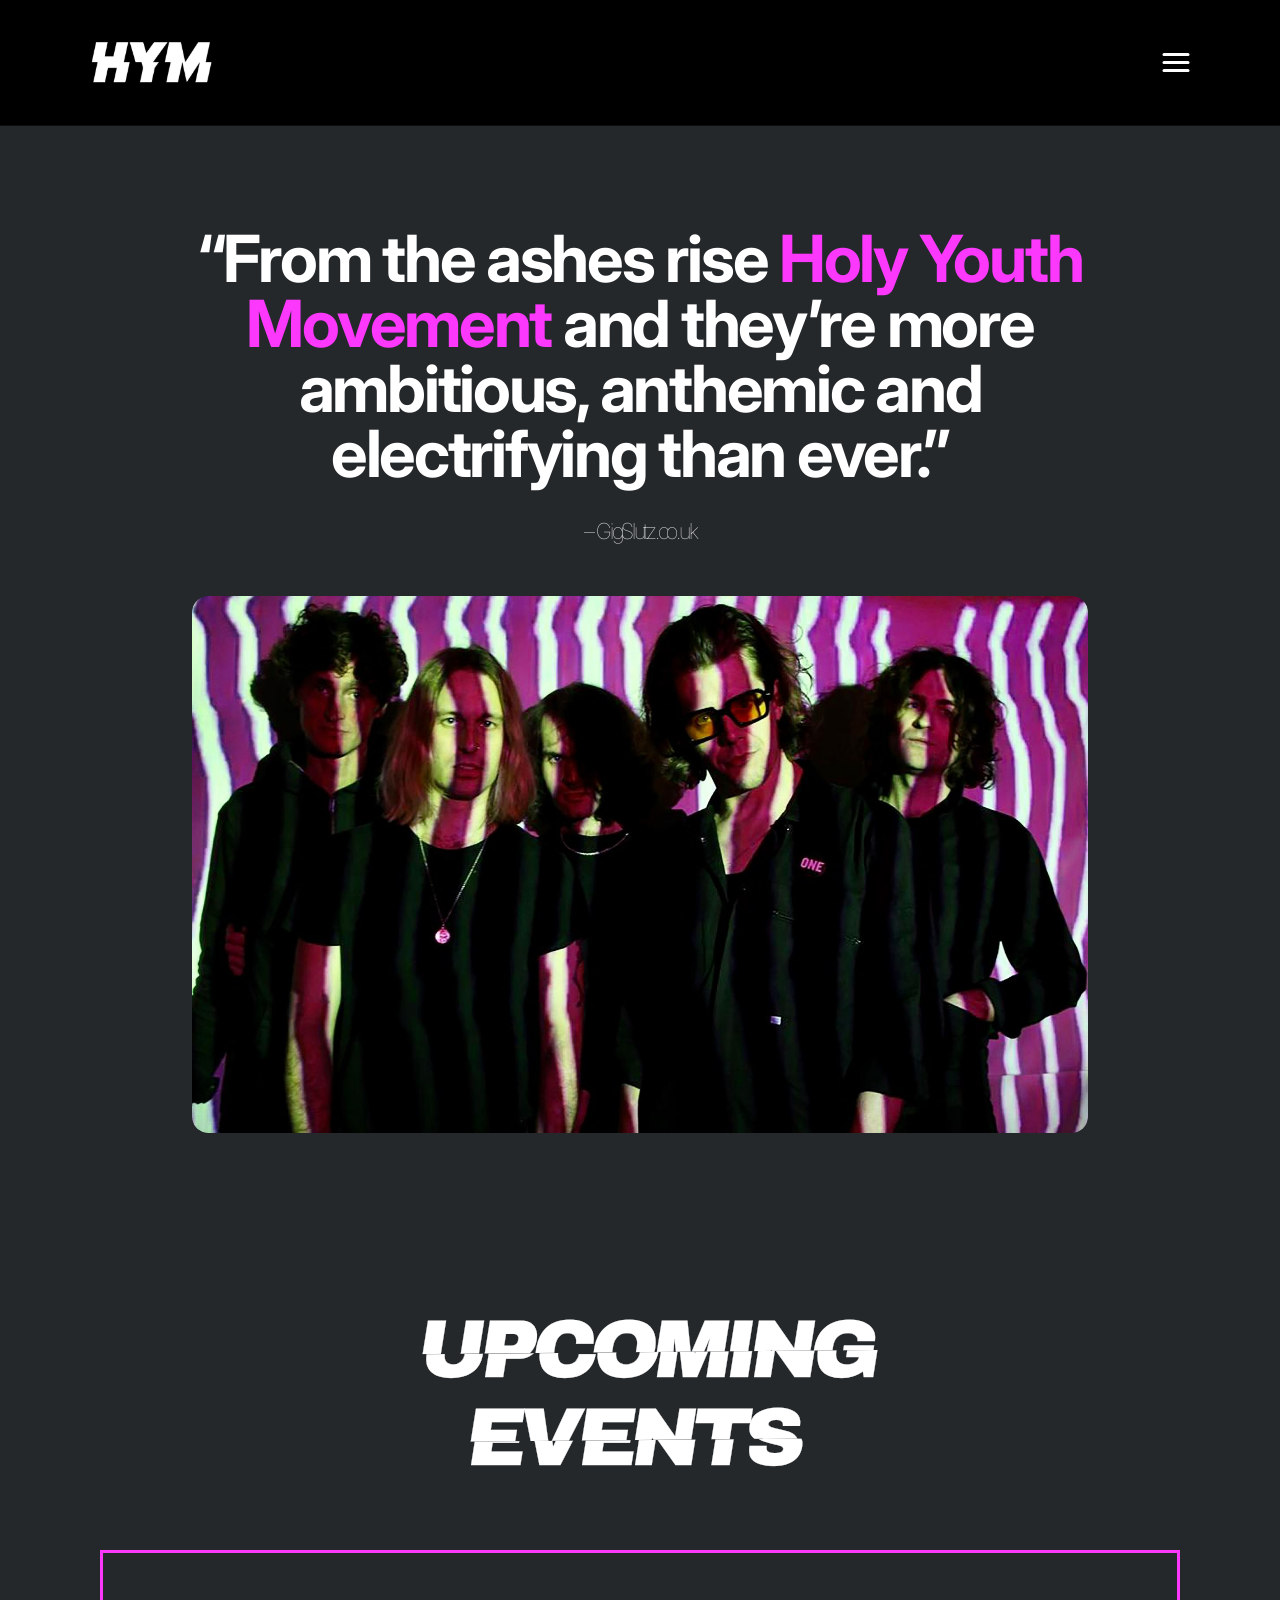
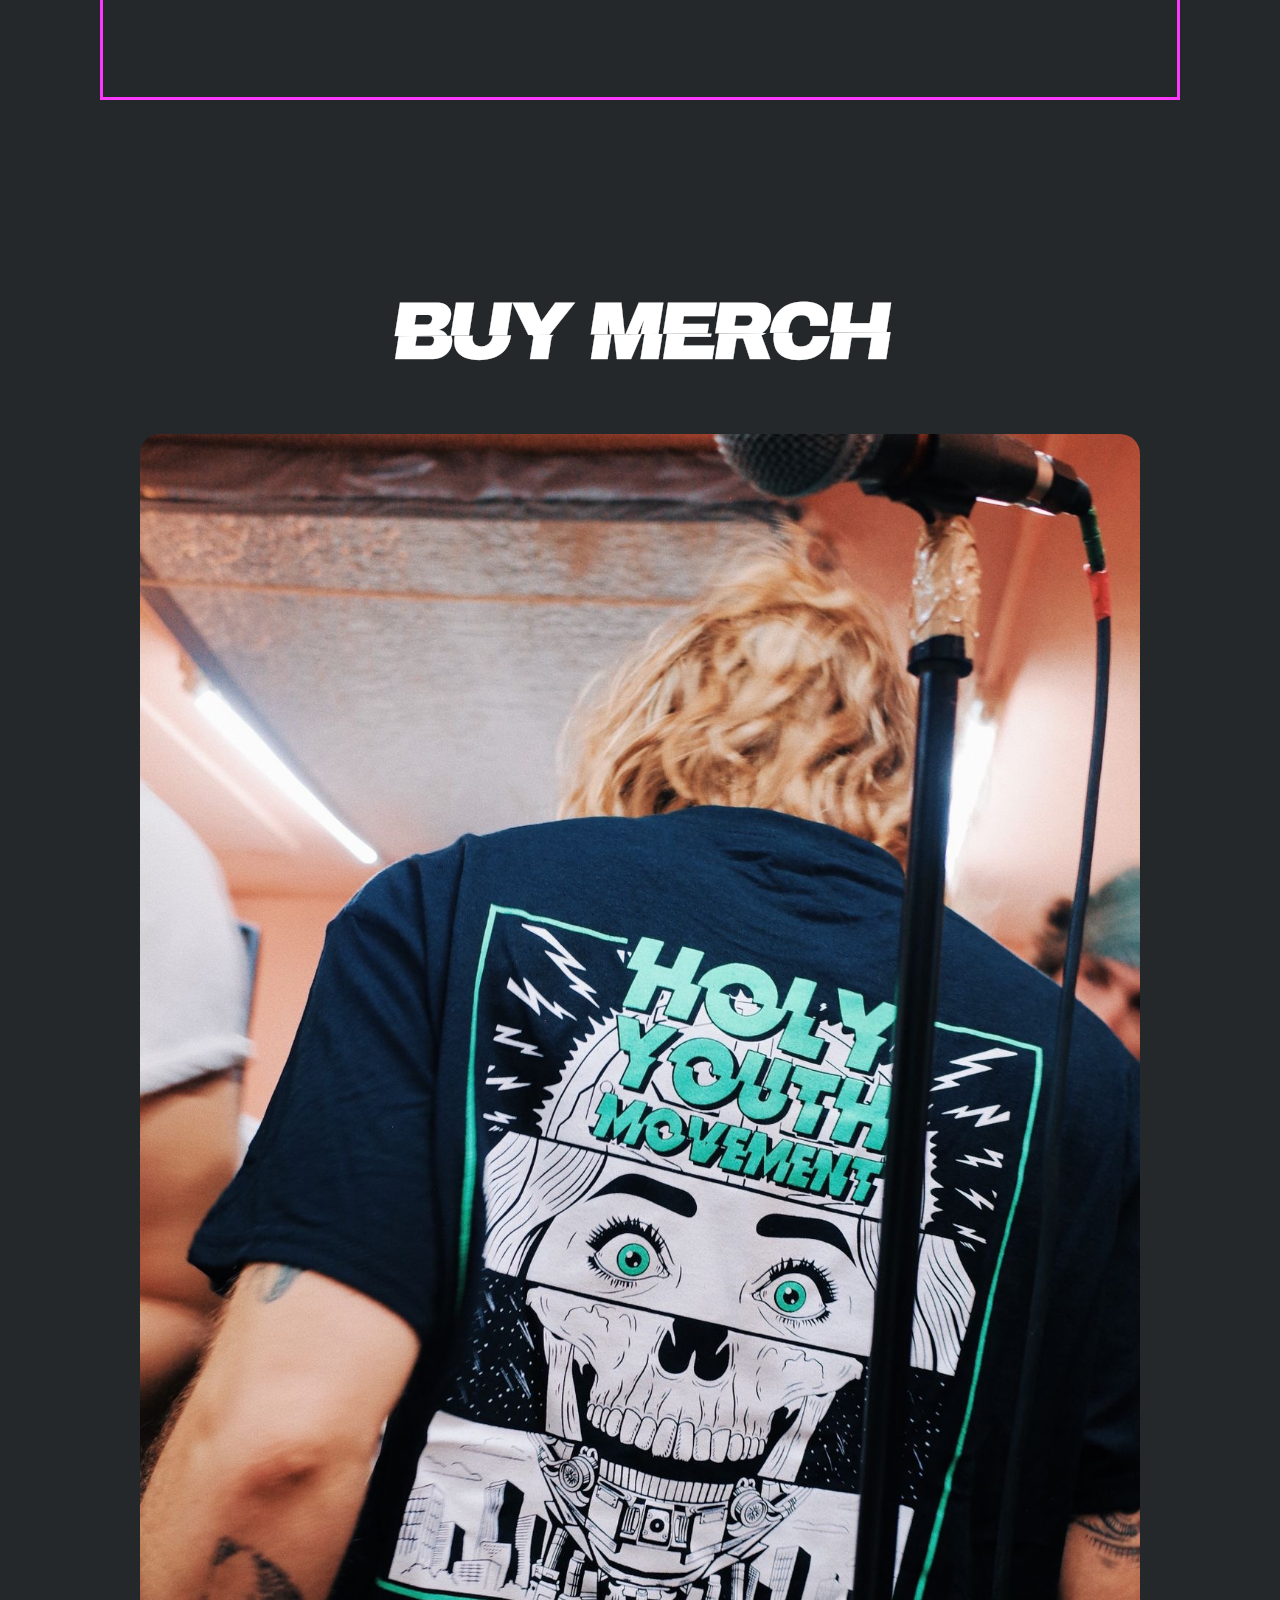
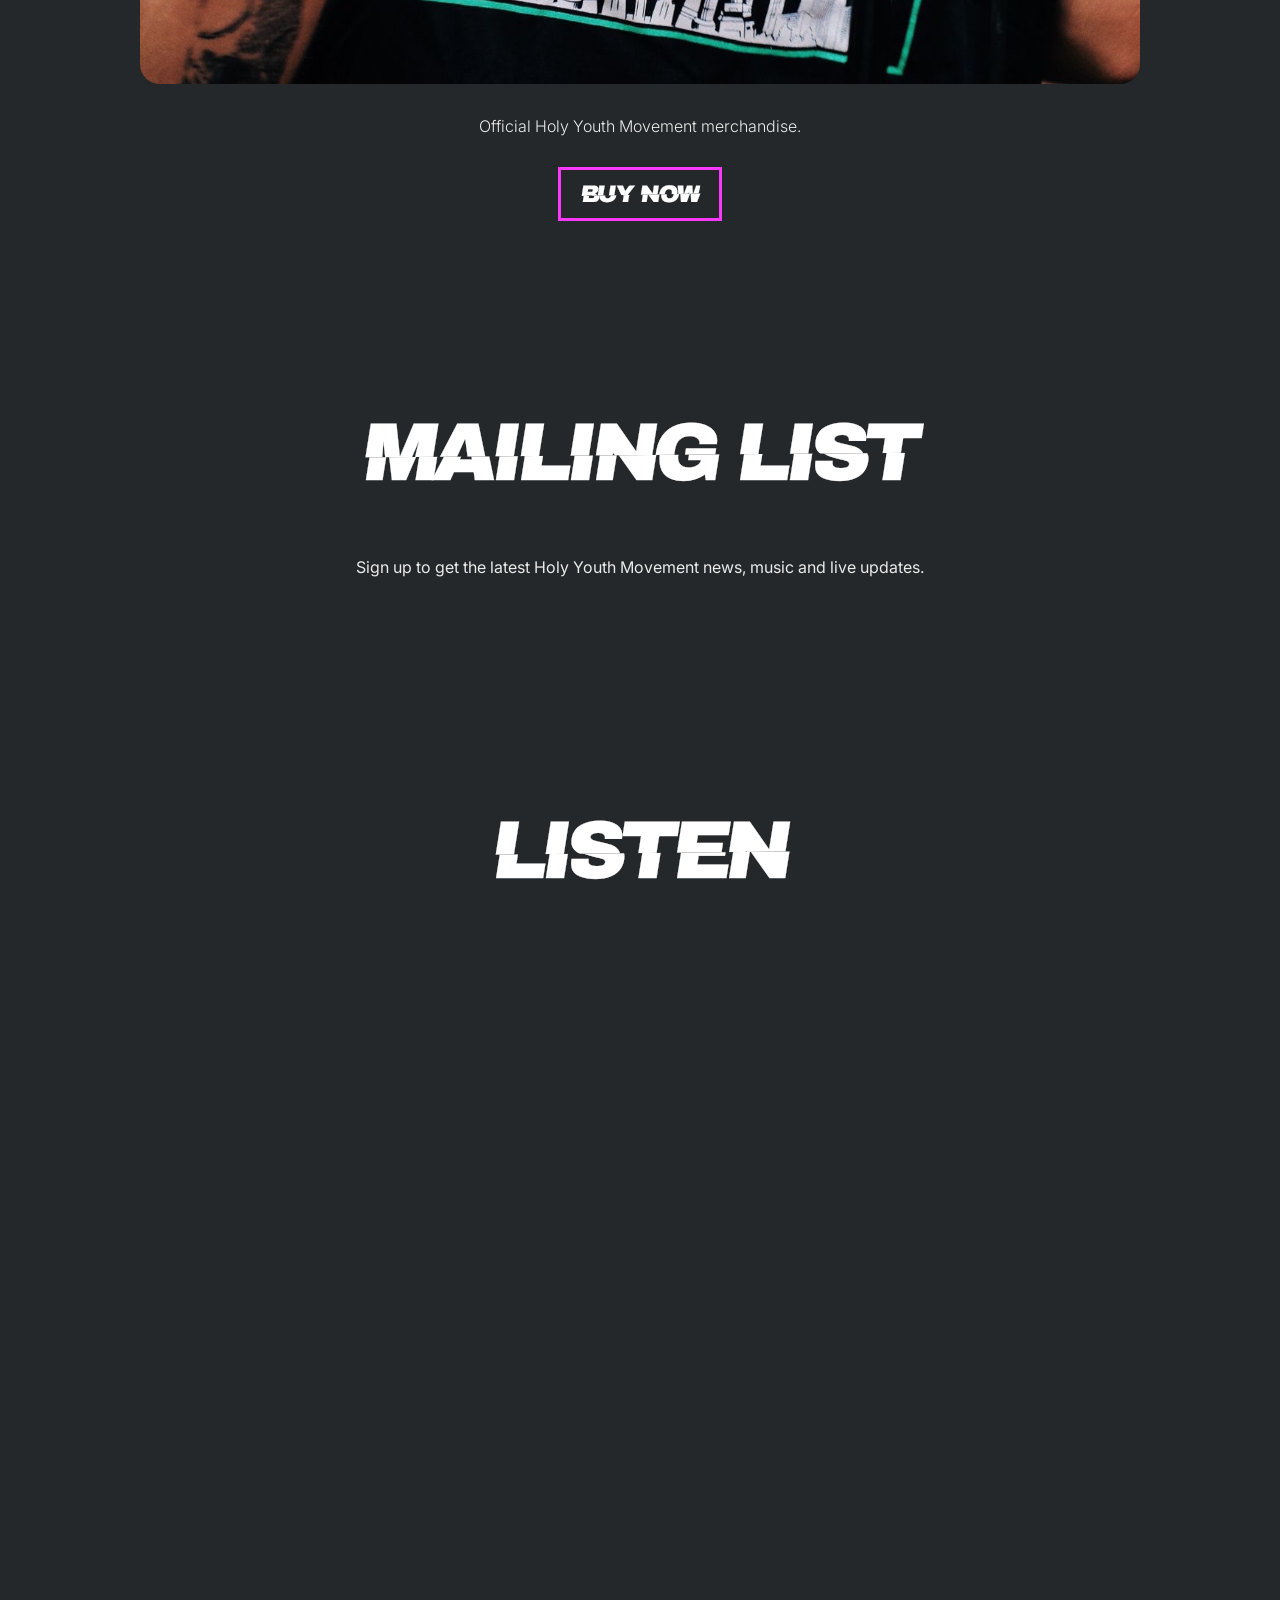
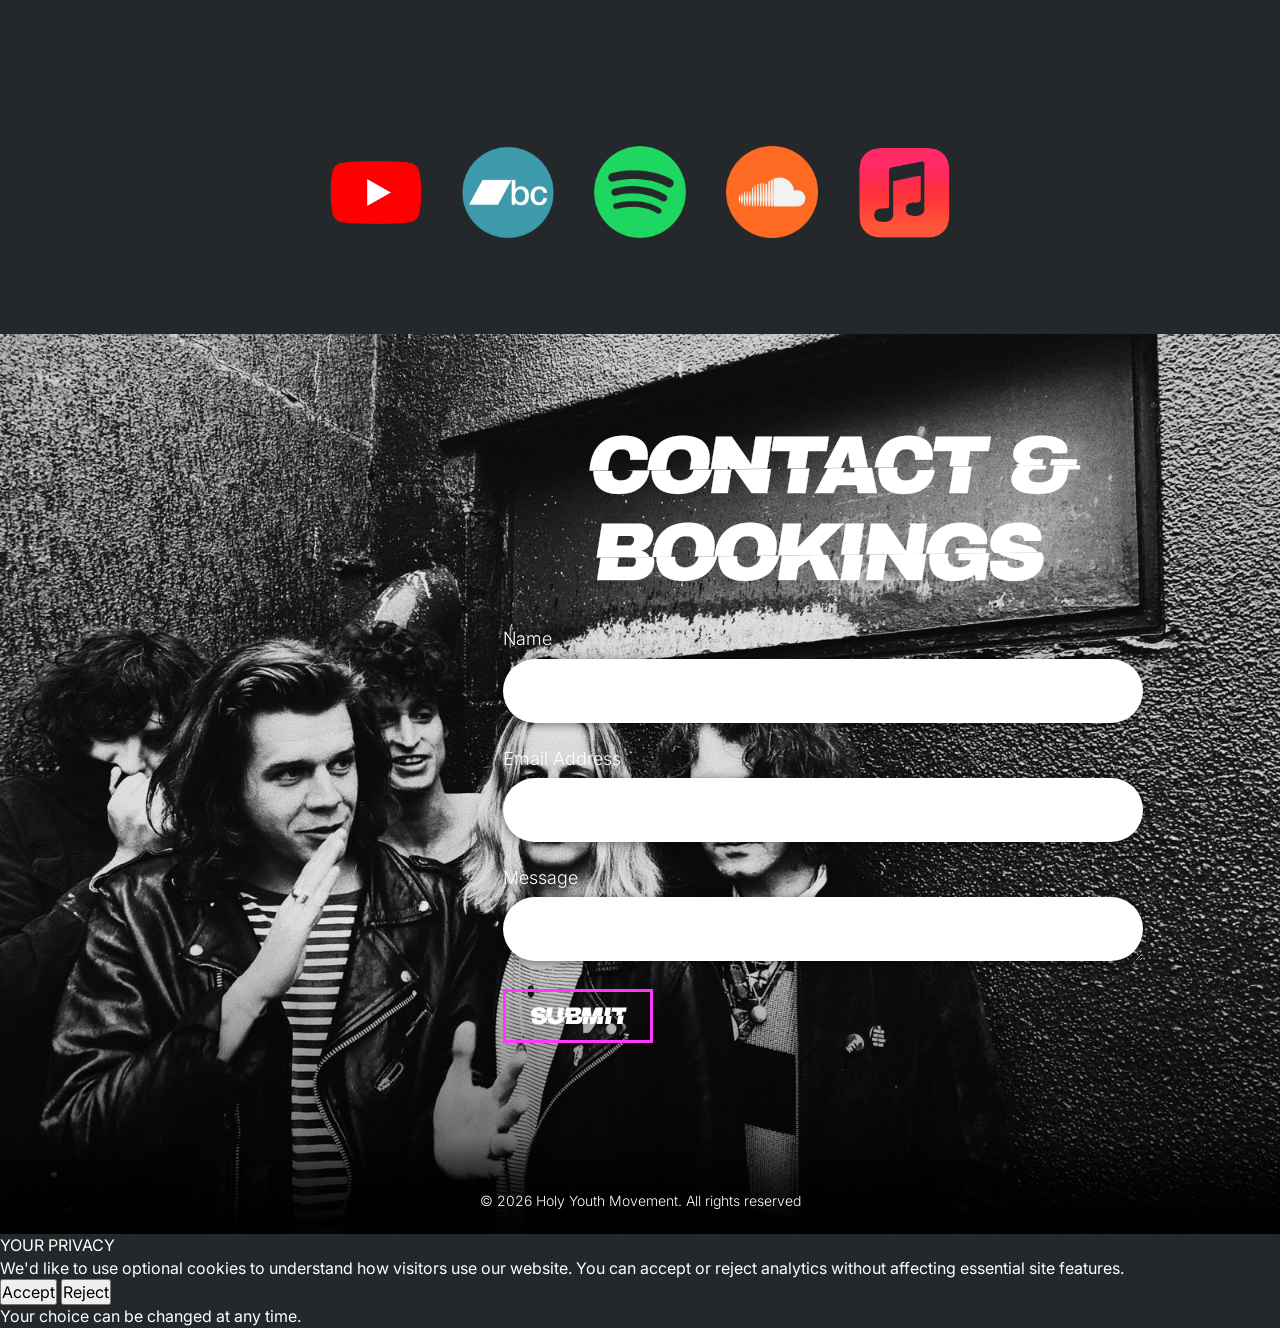
==== commit f4969952: "Update home.html" ====
--- a/home.html
+++ b/home.html
@@ -477,7 +477,7 @@
           <form
             class="contact-form"
             id="contactForm"
-            action="https://formsubmit.co/ajax/holyyouthmovement2026@gmail.com"
+            action="https://formsubmit.co/ajax/holyyouthmusic@hotmail.com"
             method="POST"
           >
 
@@ -492,7 +492,7 @@
             <input
               type="hidden"
               name="_cc"
-              value="colinjohnjervis@gmail.com"
+              value="holyyouthmovement2026@gmail.com"
             >
 
             <input
@@ -590,8 +590,55 @@
 
   </main>
 
+  <!-- COOKIE CONSENT -->
+
+  <section
+    class="hym-cookie-banner"
+    id="hymCookieBanner"
+    aria-label="Cookie preferences"
+    hidden
+  >
+
+    <div class="hym-cookie-heading">
+      YOUR PRIVACY
+    </div>
+
+    <p>
+      We'd like to use optional cookies to understand
+      how visitors use our website. You can accept
+      or reject analytics without affecting essential
+      site features.
+    </p>
+
+    <div class="hym-cookie-actions">
+
+      <button
+        type="button"
+        id="hymCookieAccept"
+      >
+        Accept
+      </button>
+
+      <button
+        type="button"
+        id="hymCookieReject"
+      >
+        Reject
+      </button>
+
+    </div>
+
+    <p class="hym-cookie-info">
+      Your choice can be changed at any time.
+    </p>
+
+  </section>
+
+  <!-- WEBSITE SCRIPTS -->
+
   <script src="script.js"></script>
   <script src="bandsintown.js"></script>
+  <script src="cookie-consent.js"></script>
 
   <!-- CONTACT FORM SUBMISSION -->
 
